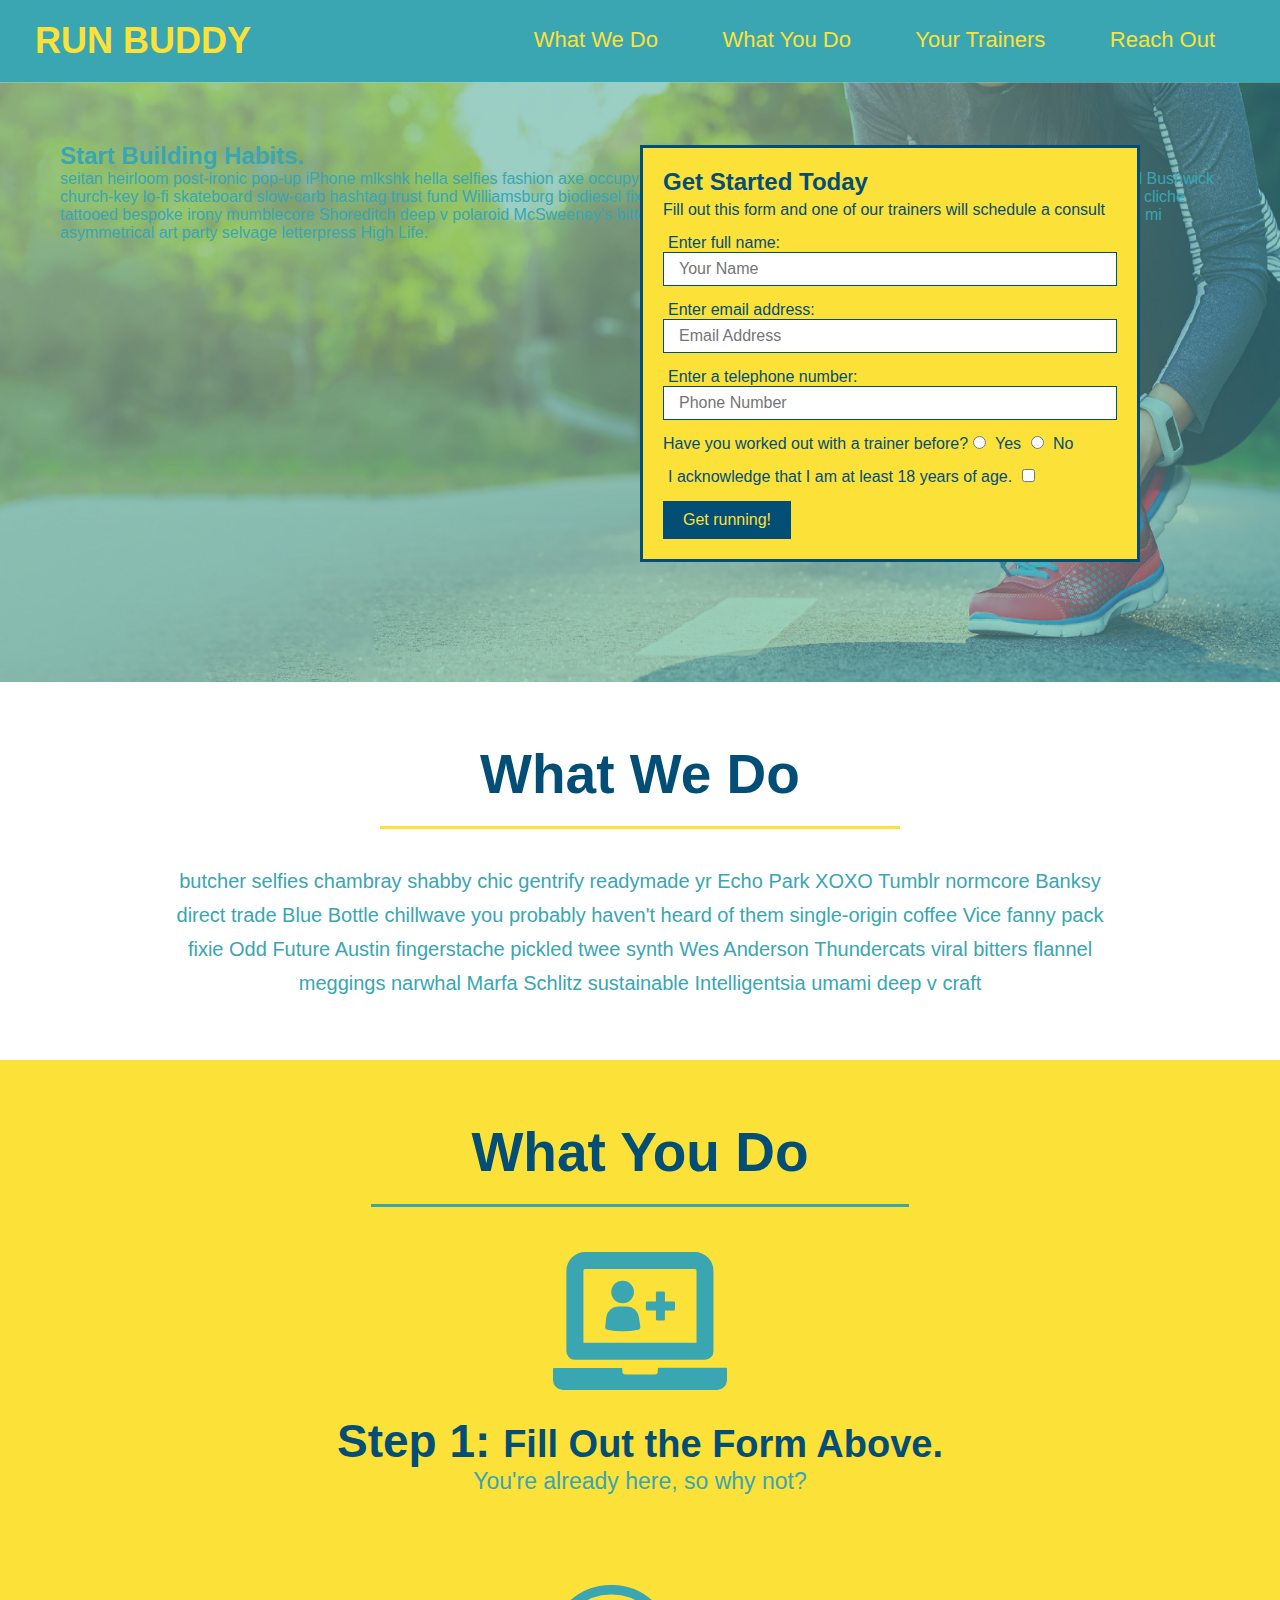
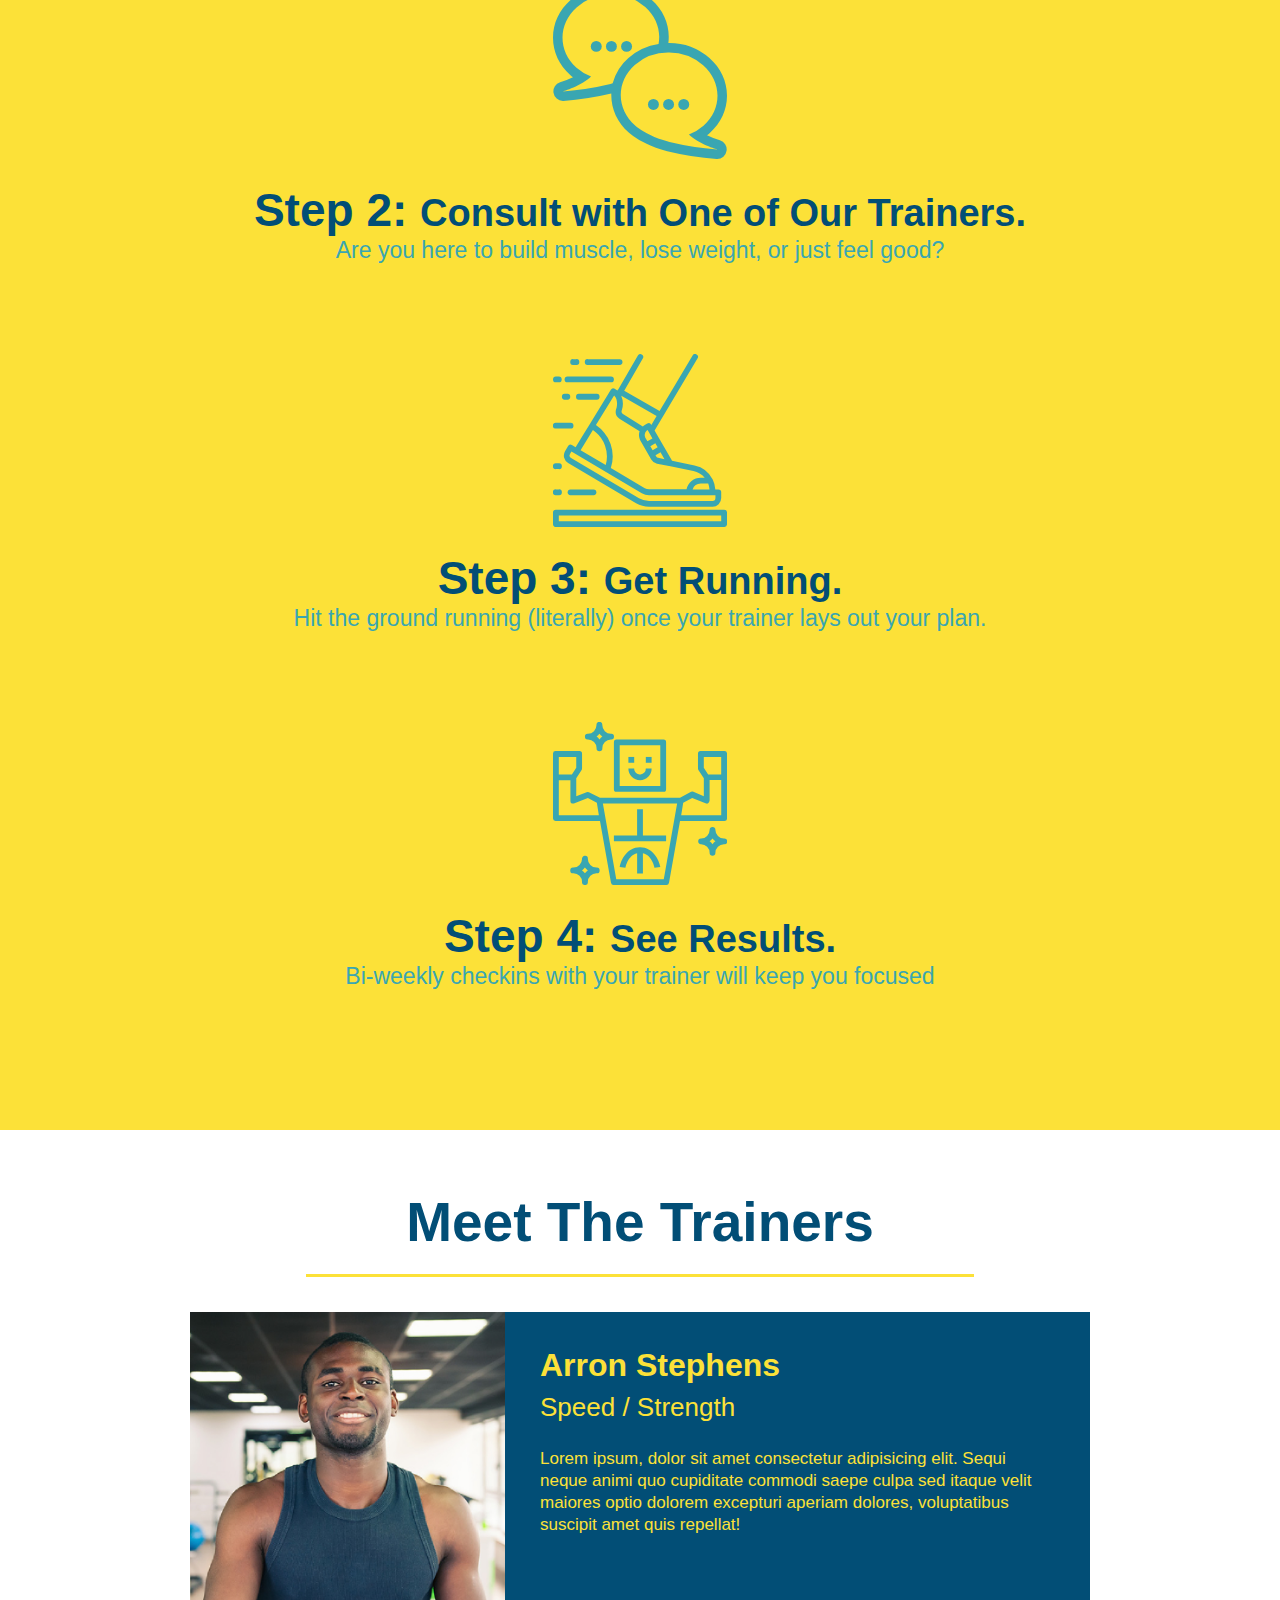
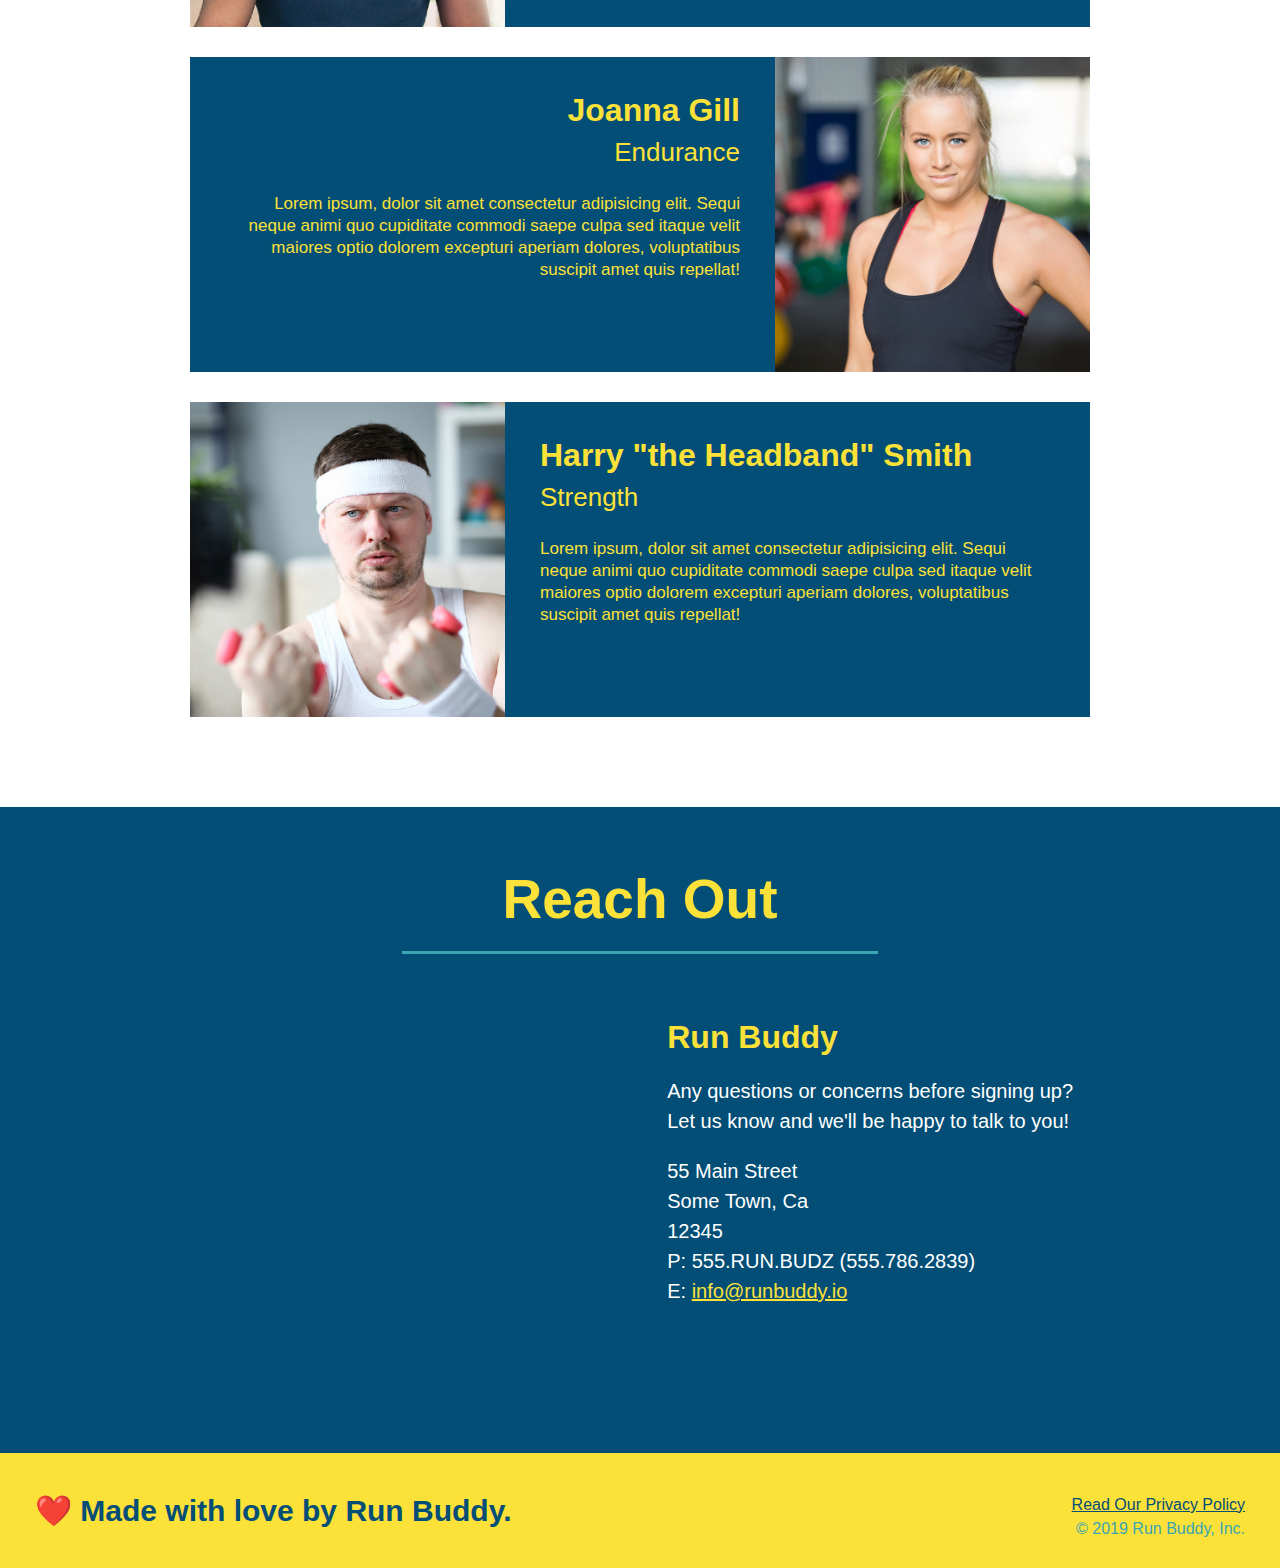
==== index.html @ ad5e1b47 "add content to hero, replace image" ====
<!DOCTYPE html>
<html lang="en">
  <head>
    <meta charset="UTF-8" />
    <title>Run Buddy</title>
    <link rel="stylesheet" href="./assets/css/style.css" />
  </head>

  <body>
    <!-- navigation -->
    <header>
      <h1>
        <a href="/"> RUN BUDDY </a>
      </h1>
      <nav>
        <!-- Unordered list element -->
        <ul>
          <!-- List item element-->
          <li>
            <!-- Anchor element -->
            <a href="#what-we-do">What We Do</a>
          </li>
          <li>
            <a href="#what-you-do">What You Do</a>
          </li>
          <li>
            <a href="#your-trainers">Your Trainers</a>
          </li>
          <li>
            <a href="#reach-out">Reach Out</a>
          </li>
        </ul>
      </nav>
    </header>

    <!-- hero/jumbotron -->
    <section class="hero">
      <div class="hero-form">
        <h3>Get Started Today</h3>
        <p>
          Fill out this form and one of our trainers will schedule a consult
        </p>
        <form>
          <label for="name">Enter full name:</label>
          <input
            type="text"
            placeholder="Your Name"
            name="name"
            id="name"
            class="form-input"
          />
          <label for="email">Enter email address:</label>
          <input
            type="text"
            placeholder="Email Address"
            name="email"
            id="email"
            class="form-input"
          />
          <label for="phone">Enter a telephone number:</label>
          <input
            type="text"
            placeholder="Phone Number"
            name="phone"
            id="phone"
            class="form-input"
          />
          <p>
            Have you worked out with a trainer before?
            <input type="radio" name="trainer-confirm" id="trainer-yes" />
            <label for="trainer-yes">Yes</label>
            <input type="radio" name="trainer-confirm" id="trainer-no" />
            <label for="trainer-no">No</label>
          </p>
          <p>
            <label for="checkbox">
              I acknowledge that I am at least 18 years of age.
            </label>
            <input type="checkbox" name="checkpoint1" id="checkbox" />
          </p>
          <button type="submit">Get running!</button>
        </form>
      </div>
      <div class="hero-cta">
        <h2>Start Building Habits.</h2>
        <p>
          seitan heirloom post-ironic pop-up iPhone mlkshk hella selfies fashion
          axe occupy readymade put a bird on it messenger bag Wes Anderson
          Schlitz plaid Bushwick church-key lo-fi skateboard slow-carb hashtag
          trust fund Williamsburg biodiesel fixie farm-to-table 8-bit banjo XOXO
          Banksy chillwave bicycle rights retro cliche tattooed bespoke irony
          mumblecore Shoreditch deep v polaroid McSweeney's bitters cray
          gentrify tofu Marfa you probably haven't heard of them yr banh mi
          asymmetrical art party selvage letterpress High Life.
        </p>
      </div>
    </section>

    <!-- "what we do" section -->
    <section id="what-we-do" class="intro">
      <h2 class="section-title primary-border">What We Do</h2>
      <p>
        butcher selfies chambray shabby chic gentrify readymade yr Echo Park
        XOXO Tumblr normcore Banksy direct trade Blue Bottle chillwave you
        probably haven't heard of them single-origin coffee Vice fanny pack
        fixie Odd Future Austin fingerstache pickled twee synth Wes Anderson
        Thundercats viral bitters flannel meggings narwhal Marfa Schlitz
        sustainable Intelligentsia umami deep v craft
      </p>
    </section>

    <!-- "what you do" section -->
    <section id="what-you-do" class="steps">
      <h2 class="section-title secondary-border">What You Do</h2>

      <div>
        <img src="./assets/images/step-1.svg" alt="" />
        <h3>Step 1: <span>Fill Out the Form Above.</span></h3>
        <p>You're already here, so why not?</p>
      </div>

      <div>
        <img src="./assets/images/step-2.svg" alt="" />
        <h3>Step 2: <span>Consult with One of Our Trainers.</span></h3>
        <p>Are you here to build muscle, lose weight, or just feel good?</p>
      </div>

      <div>
        <img src="./assets/images/step-3.svg" alt="" />
        <h3>Step 3: <span>Get Running.</span></h3>
        <p>
          Hit the ground running (literally) once your trainer lays out your
          plan.
        </p>
      </div>

      <div>
        <img src="./assets/images/step-4.svg" alt="" />
        <h3>Step 4: <span>See Results.</span></h3>
        <p>Bi-weekly checkins with your trainer will keep you focused</p>
      </div>
    </section>

    <!-- "meet the trainers" section -->
    <section id="your-trainers" class="trainers">
      <h2 class="section-title primary-border">Meet The Trainers</h2>
      <article class="trainer">
        <img
          src="./assets/images/trainer-1.jpg"
          alt="Arron Stephens in his workout clothes, ready to pump iron"
        />
        <div class="trainer-bio text-left">
          <h3>Arron Stephens</h3>
          <h4>Speed / Strength</h4>
          <p>
            Lorem ipsum, dolor sit amet consectetur adipisicing elit. Sequi
            neque animi quo cupiditate commodi saepe culpa sed itaque velit
            maiores optio dolorem excepturi aperiam dolores, voluptatibus
            suscipit amet quis repellat!
          </p>
        </div>
      </article>

      <!-- second trainer bio -->
      <article class="trainer">
        <div class="trainer-bio text-right">
          <h3>Joanna Gill</h3>
          <h4>Endurance</h4>
          <p>
            Lorem ipsum, dolor sit amet consectetur adipisicing elit. Sequi
            neque animi quo cupiditate commodi saepe culpa sed itaque velit
            maiores optio dolorem excepturi aperiam dolores, voluptatibus
            suscipit amet quis repellat!
          </p>
        </div>
        <img
          src="./assets/images/trainer-2.jpg"
          alt="Joanna Gill cooling off after a workout"
        />
      </article>

      <!-- third trainer bio -->
      <article class="trainer">
        <img
          src="./assets/images/trainer-3.jpg"
          alt="Harry Smith wearing a headband and lifting comically small pink weights"
        />
        <div class="trainer-bio text-left">
          <h3>Harry "the Headband" Smith</h3>
          <h4>Strength</h4>
          <p>
            Lorem ipsum, dolor sit amet consectetur adipisicing elit. Sequi
            neque animi quo cupiditate commodi saepe culpa sed itaque velit
            maiores optio dolorem excepturi aperiam dolores, voluptatibus
            suscipit amet quis repellat!
          </p>
        </div>
      </article>
    </section>

    <!-- "reach out" section -->
    <section id="reach-out" class="contact">
      <h2 class="section-title secondary-border">Reach Out</h2>
      <div class="contact-info">
        <iframe
          src="https://www.google.com/maps/embed?pb=!1m18!1m12!1m3!1d3147.1079747227936!2d-120.42364418397035!3d37.92790791110593!2m3!1f0!2f0!3f0!3m2!1i1024!2i768!4f13.1!3m3!1m2!1s0x8090c49129b6ac57%3A0xb56c7eb95a2cd8bd!2sMain%20St%2C%20California%2095327!5e0!3m2!1sen!2sus!4v1616426329495!5m2!1sen!2sus"
          style="border: 0"
          allowfullscreen=""
          loading="lazy"
        >
        </iframe>
        <div>
          <h3>Run Buddy</h3>
          <p>
            Any questions or concerns before signing up?
            <br />
            Let us know and we'll be happy to talk to you!
          </p>
          <address>
            55 Main Street <br />
            Some Town, Ca <br />
            12345<br />
            P: 555.RUN.BUDZ (555.786.2839)<br />
            E: <a href="mailto:info@runbuddy.io">info@runbuddy.io</a>
          </address>
        </div>
      </div>
    </section>

    <!-- footer -->
    <footer>
      <h2>❤️ Made with love by Run Buddy.</h2>
      <div>
        <a href="./privacy-policy.html">Read Our Privacy Policy</a><br />
        &copy; 2019 Run Buddy, Inc.
      </div>
    </footer>
  </body>
</html>
---- assets/css/style.css ----
* {
  margin: 0;
  padding: 0;
  box-sizing: border-box;
}

body {
  /* more on this crazy alphanumerical value in a minute! */
  color: #39a6b2;
  font-family: Helvetica, Arial, sans-serif;
}

/* apply styles to <header> */
header {
  padding: 20px 35px;
  background-color: #39a6b2;
}

header h1 {
  font-weight: bold;
  font-size: 36px;
  color: #fce138;
  margin: 0;
  display: inline;
}
header a {
  text-decoration: none;
  color: #fce138;
}

header nav {
  float: right;
  margin: 7px 0;
}

header nav ul li {
  display: inline;
}

header nav ul li a {
  margin: 0 30px;
  font-weight: lighter;
  font-size: 22px;
}

footer {
  background: #fce138;
  width: 100%;
  padding: 40px 35px;
}

footer h2 {
  display: inline;
  color: #024e76;
  font-size: 30px;
  margin: 0;
}

footer div {
  float: right;
  line-height: 1.5;
  text-align: right;
}

footer a {
  color: #024e76;
}

section {
  padding: 60px;
}

/* Hero Style Start */
.hero {
  background-image: url('../images/hero-bg.jpg');
  height: 600px;
  background-size: cover;
  background-position: center;
  position: relative;
}
/* Hero Style End */

.hero-form {
  border: 3px solid #024e76;
  background-color: #fce138;
  padding: 20px;
  width: 500px;
  color: #024e76;
  position: absolute;
  bottom: 120px;
  right: 140px;
}

.hero-form h3 {
  font-size: 24px;
  margin: 0;
}
.hero-form p {
  margin: 5px 0 15px 0;
}

.form-input {
  border: 1px solid #024e76;
  display: block;
  padding: 7px 15px;
  font-size: 16px;
  color: #024e76;
  width: 100%;
  margin-bottom: 15px;
}

.hero-form label {
  margin: 0 5px;
}

.hero-form button {
  color: #fce138;
  background-color: #024e76;
  border: none;
  padding: 10px 20px;
  font-size: 16px;
}

.intro {
  text-align: center;
}

.intro p {
  line-height: 1.7;
  color: #39a6b2;
  width: 80%;
  font-size: 20px;
  margin: 0 auto;
}

.steps {
  text-align: center;
  background: #fce138;
}

.steps div {
  margin-bottom: 80px;
}

.steps img {
  width: 15%;
  margin: 10px 0;
}

.steps h3 {
  color: #024e76;
  font-size: 46px;
  margin-top: 10px;
}

.steps p {
  color: #39a6b2;
  font-size: 23px;
}

.steps span {
  font-size: 38px;
}

.section-title {
  font-size: 55px;
  color: #024e76;
  margin-bottom: 35px;
  padding: 0 100px 20px 100px;
  display: inline-block;
  border-bottom: 3px solid;
}

.primary-border {
  border-color: #fce138;
}

.secondary-border {
  border-color: #39a6b2;
}

.trainers {
  text-align: center;
}

.trainer {
  width: 900px;
  margin: 0 auto 30px auto;
  background: #024e76;
  color: #fce138;
  overflow: auto;
}

.trainer img {
  width: 35%;
  float: left;
}

.trainer-bio {
  padding: 35px;
  float: left;
  width: 65%;
}

.trainer-bio h3 {
  font-size: 32px;
  margin-bottom: 8px;
}

.trainer-bio h4 {
  font-weight: lighter;
  font-size: 26px;
  margin-bottom: 25px;
}

.trainer-bio p {
  font-size: 17px;
  line-height: 1.3;
}

.text-left {
  text-align: left;
}

.text-right {
  text-align: right;
}

/* REACH OUT STYLES START */
.contact {
  text-align: center;
  background: #024e76;
}

.contact h2 {
  color: #fce138;
}

.contact-info iframe {
  width: 400px;
  height: 400px;
}

.contact-info div {
  width: 410px;
  display: inline-block;
  vertical-align: top;
  text-align: left;
  margin: 30px 0 0 60px;
  color: white;
}

.contact-info h3 {
  color: #fce138;
  font-size: 32px;
}

.contact-info p,
.contact-info address {
  margin: 20px 0;
  line-height: 1.5;
  font-size: 20px;
  font-style: normal;
}

.contact-info a {
  color: #fce138;
}

/* REACH OUT STYLES END */
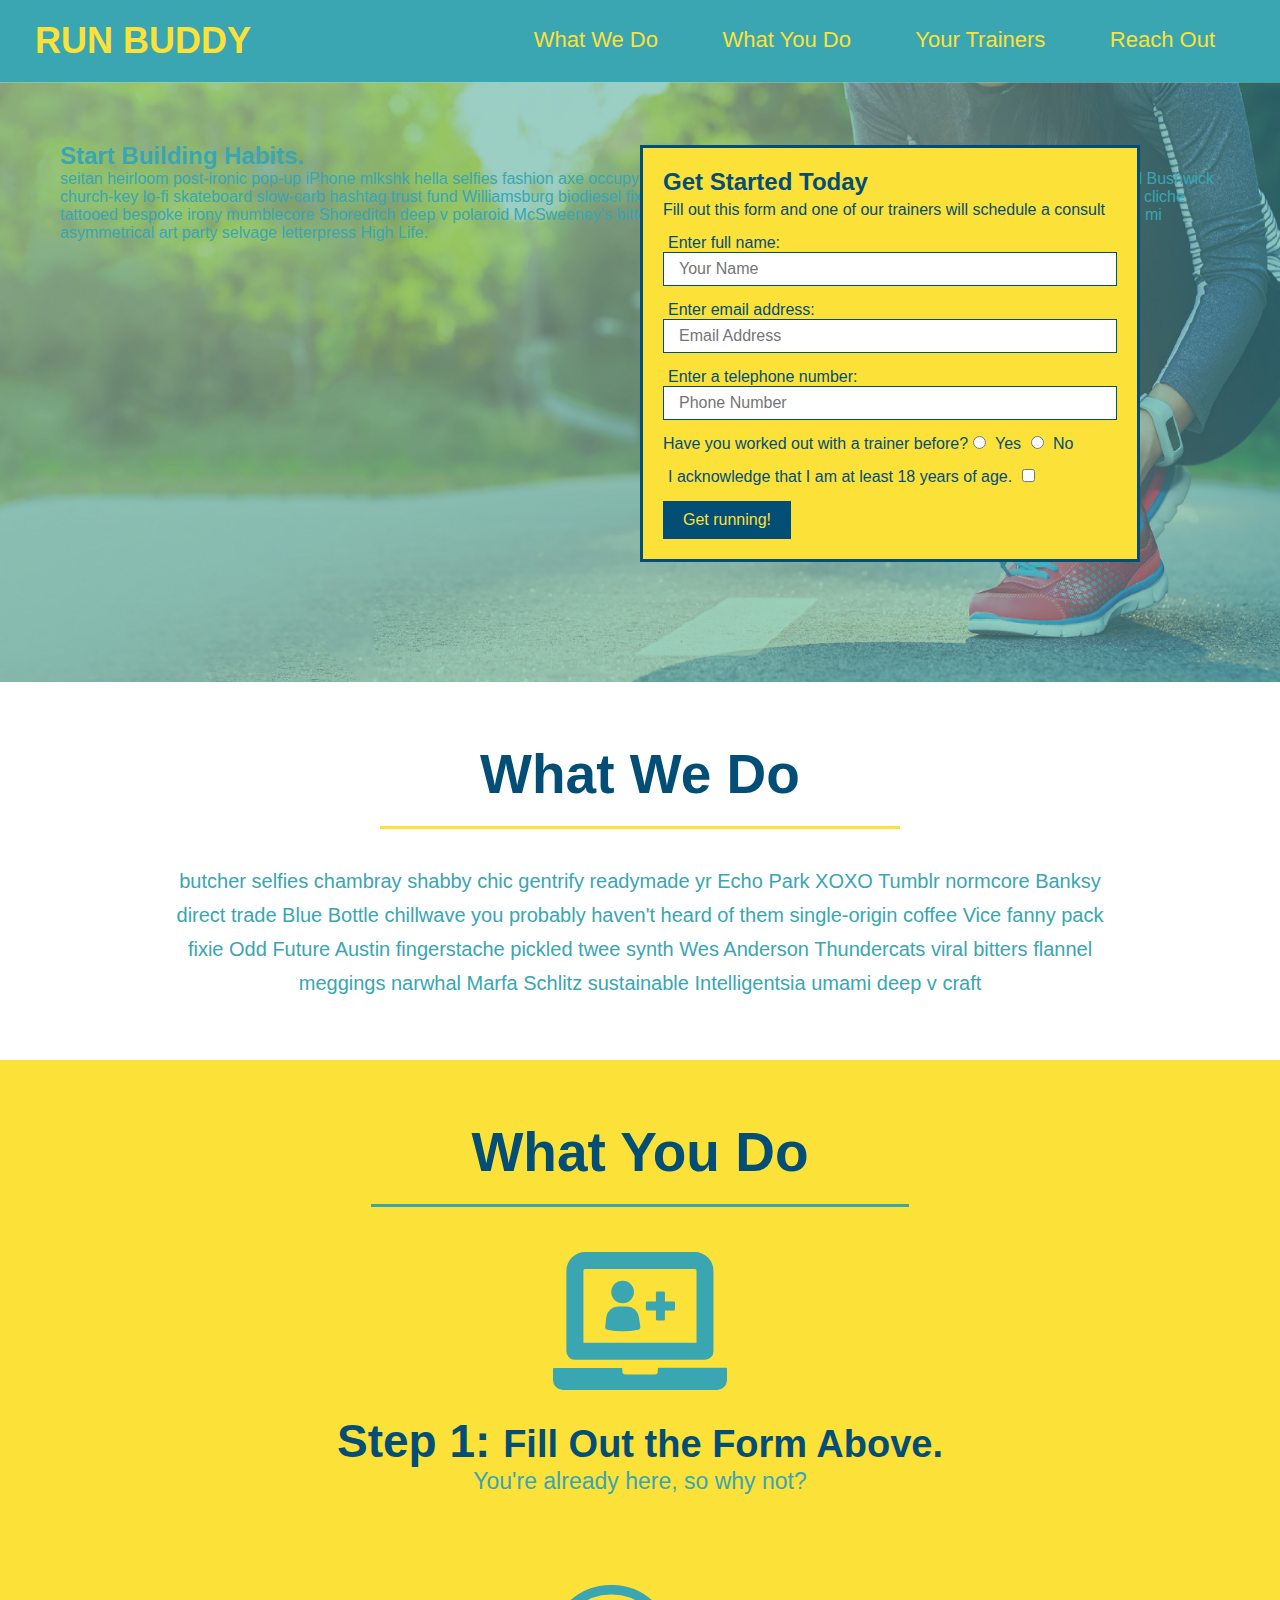
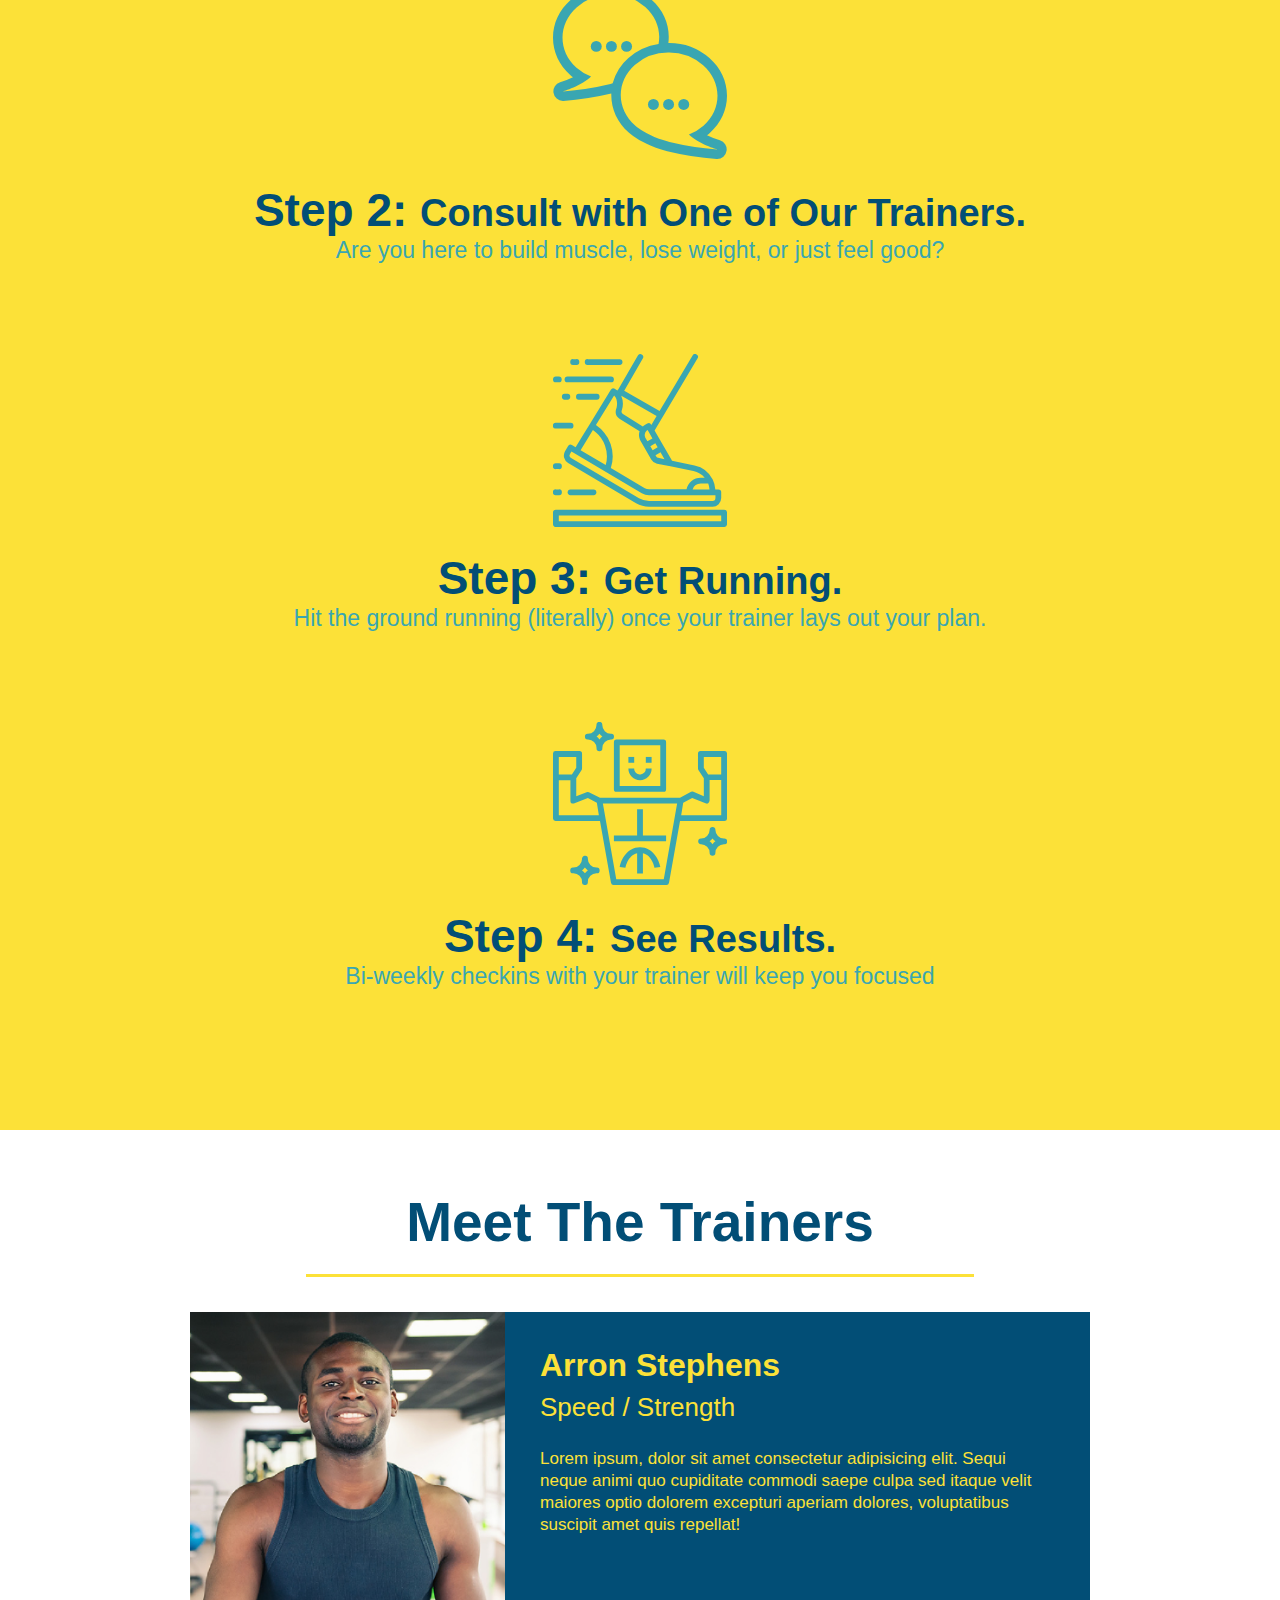
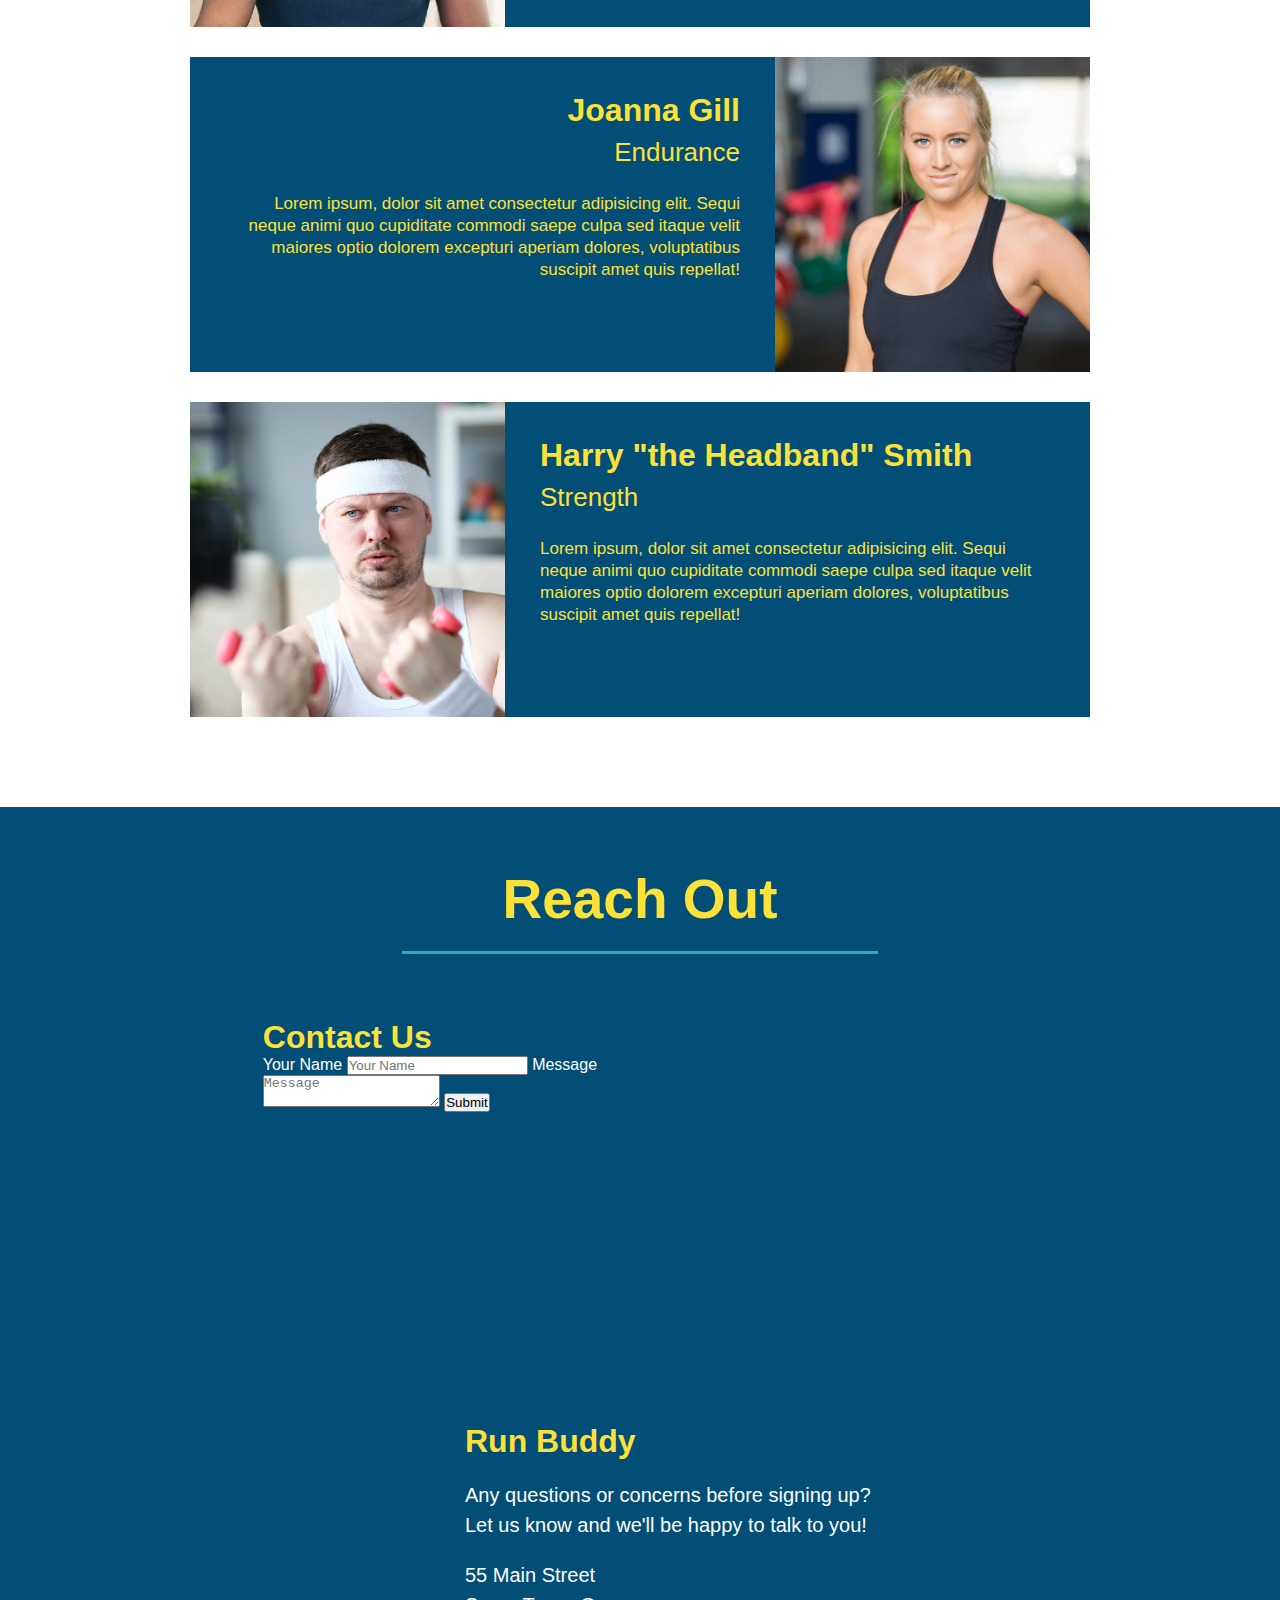
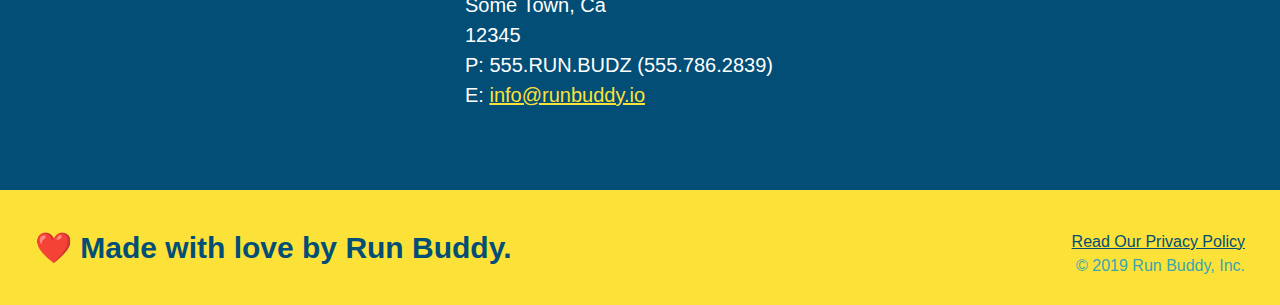
==== commit 19b24185: "add contact form" ====
--- a/index.html
+++ b/index.html
@@ -202,6 +202,18 @@
     <section id="reach-out" class="contact">
       <h2 class="section-title secondary-border">Reach Out</h2>
       <div class="contact-info">
+        <div class="contact-form">
+          <h3>Contact Us</h3>
+          <form>
+            <label for="contact-name">Your Name</label>
+            <input type="text" id="contact-name" placeholder="Your Name">
+
+            <label for="contact-message">Message</label>
+            <textarea id="contact-message" placeholder="Message"></textarea>
+
+            <button type="submit">Submit</button>
+          </form>
+        </div>
         <iframe
           src="https://www.google.com/maps/embed?pb=!1m18!1m12!1m3!1d3147.1079747227936!2d-120.42364418397035!3d37.92790791110593!2m3!1f0!2f0!3f0!3m2!1i1024!2i768!4f13.1!3m3!1m2!1s0x8090c49129b6ac57%3A0xb56c7eb95a2cd8bd!2sMain%20St%2C%20California%2095327!5e0!3m2!1sen!2sus!4v1616426329495!5m2!1sen!2sus"
           style="border: 0"
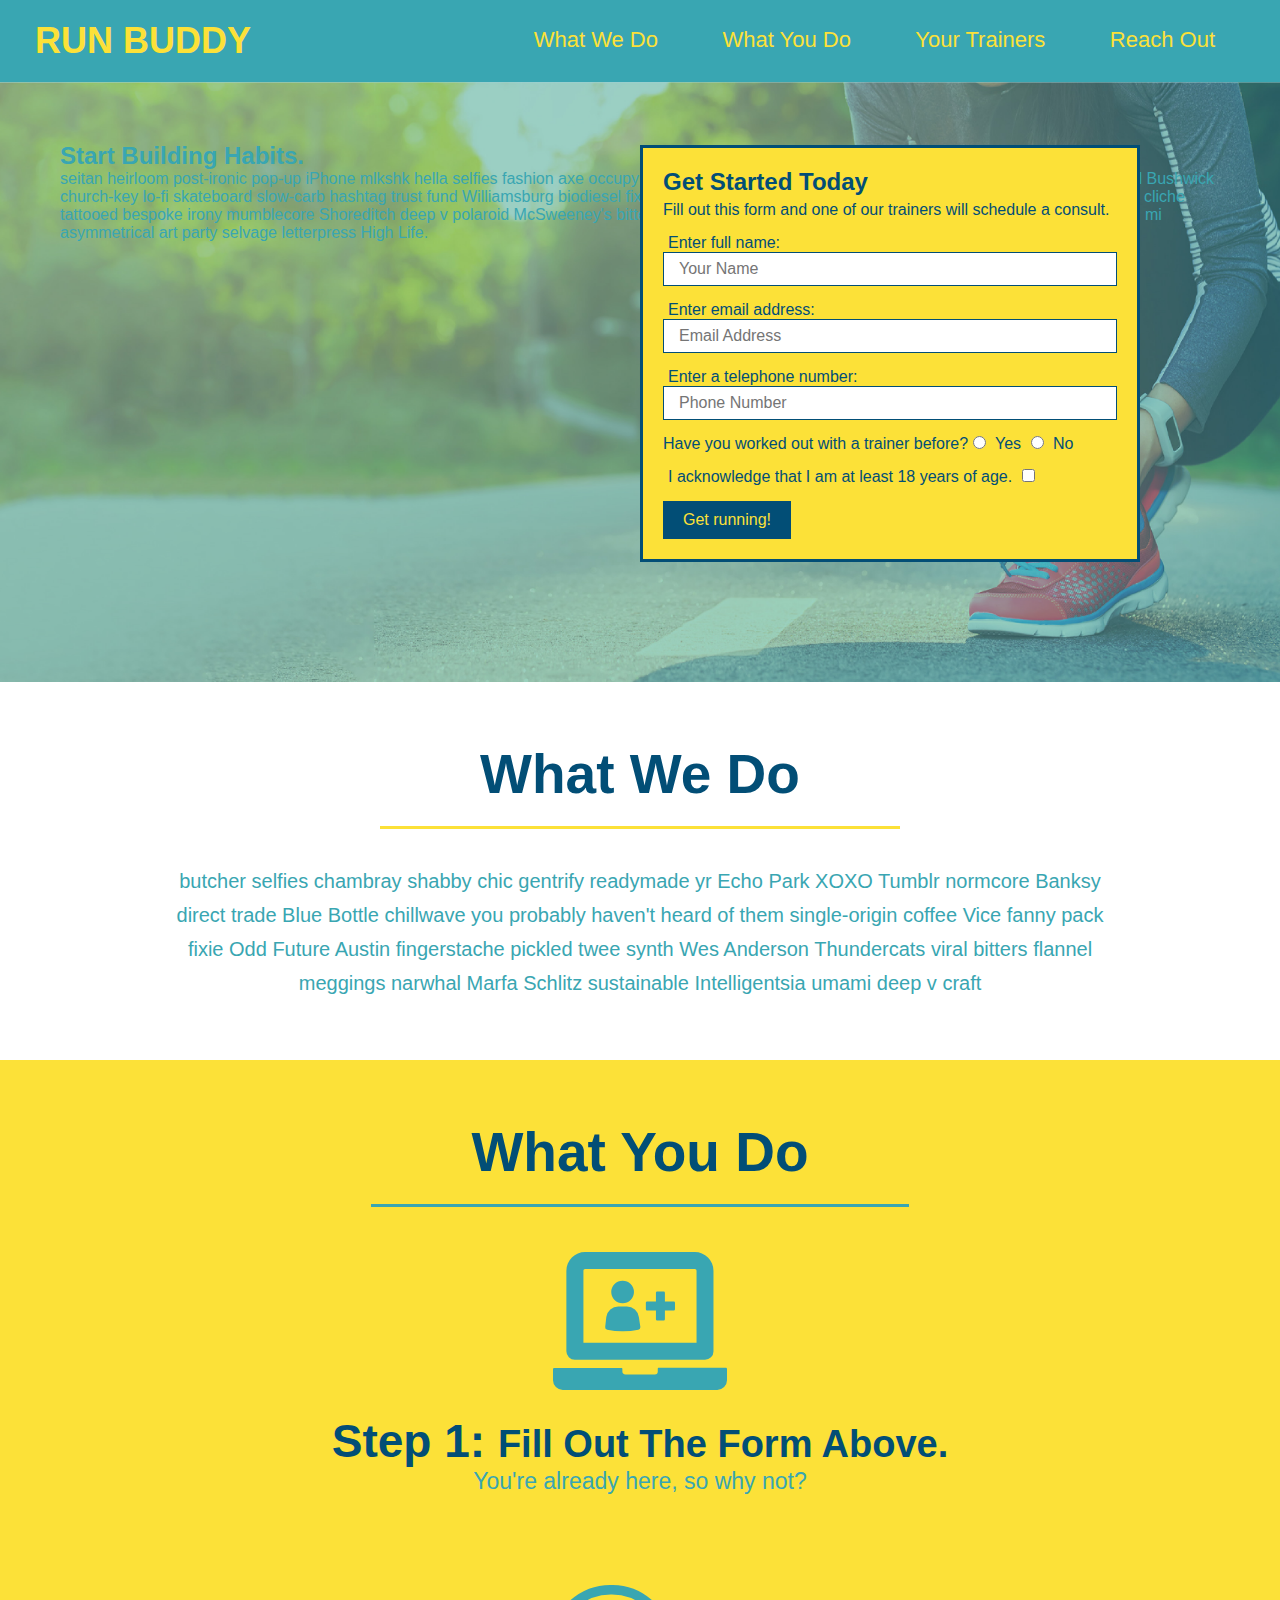
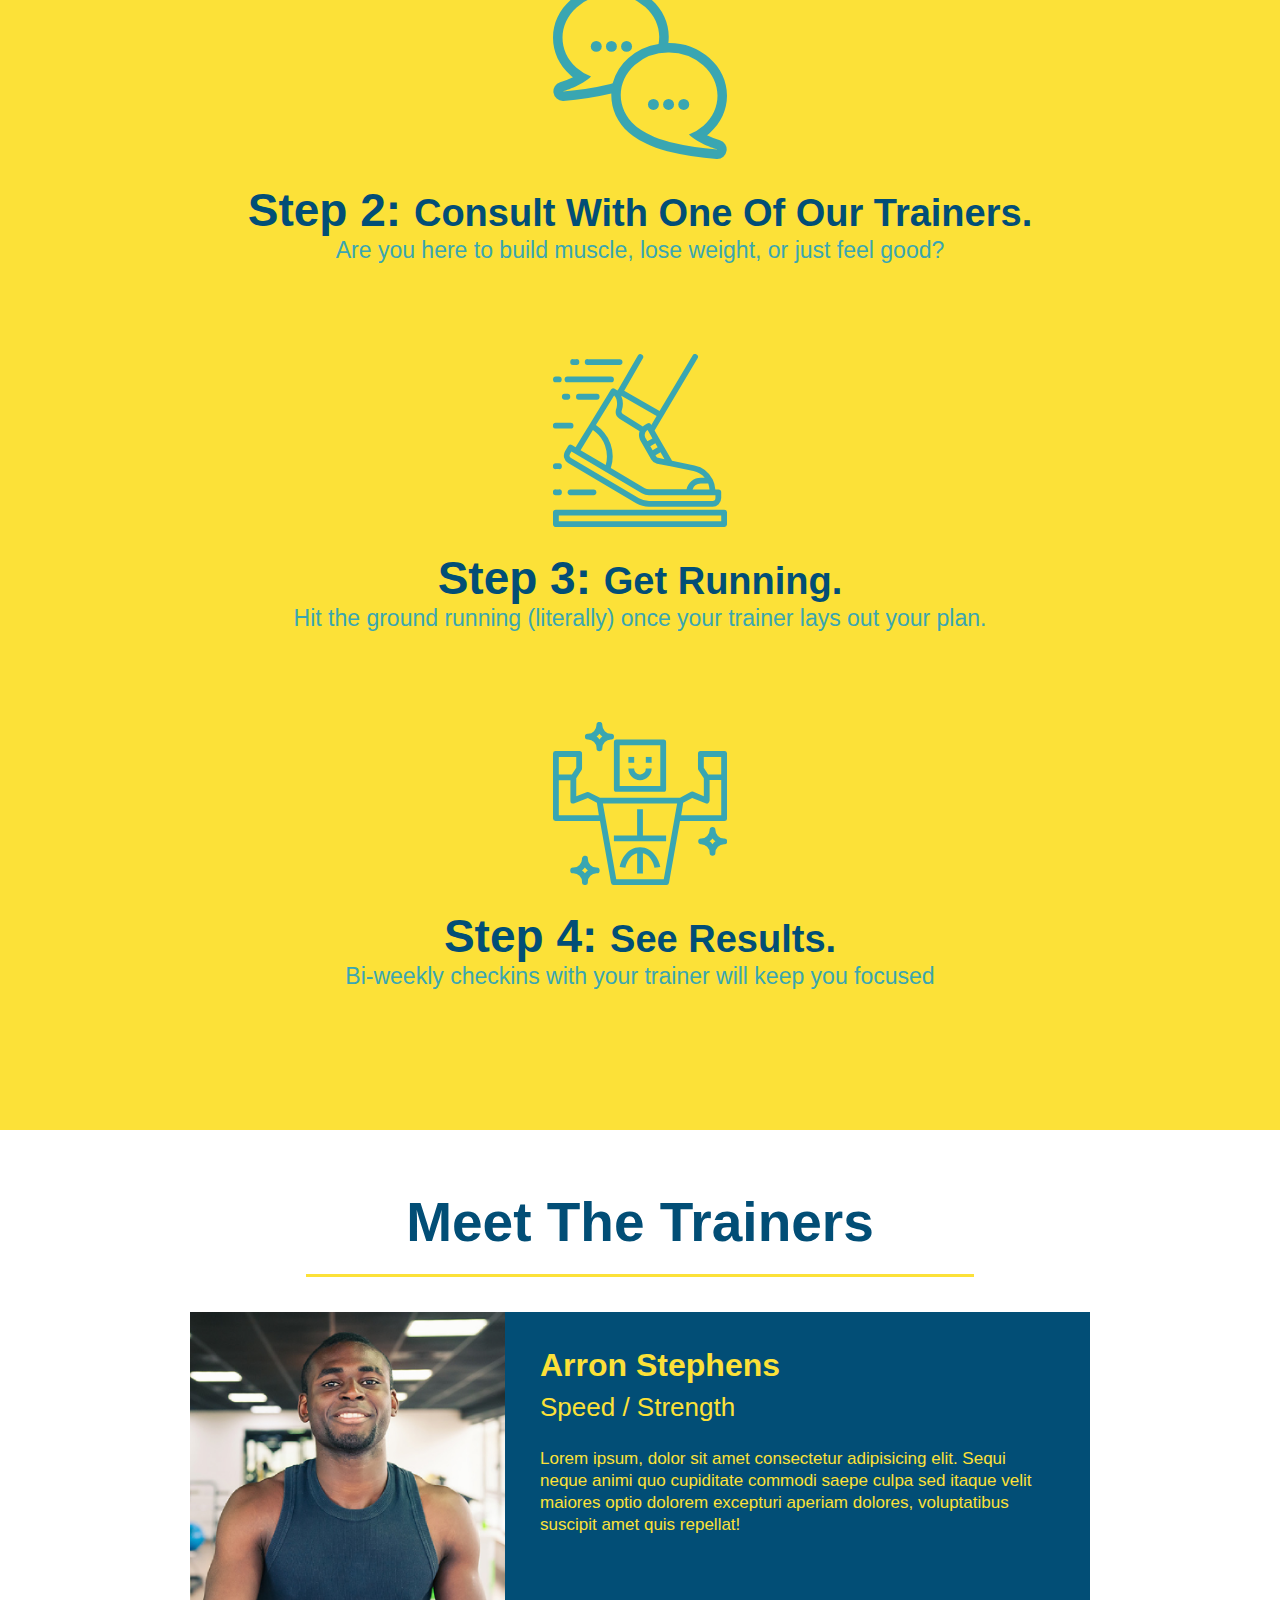
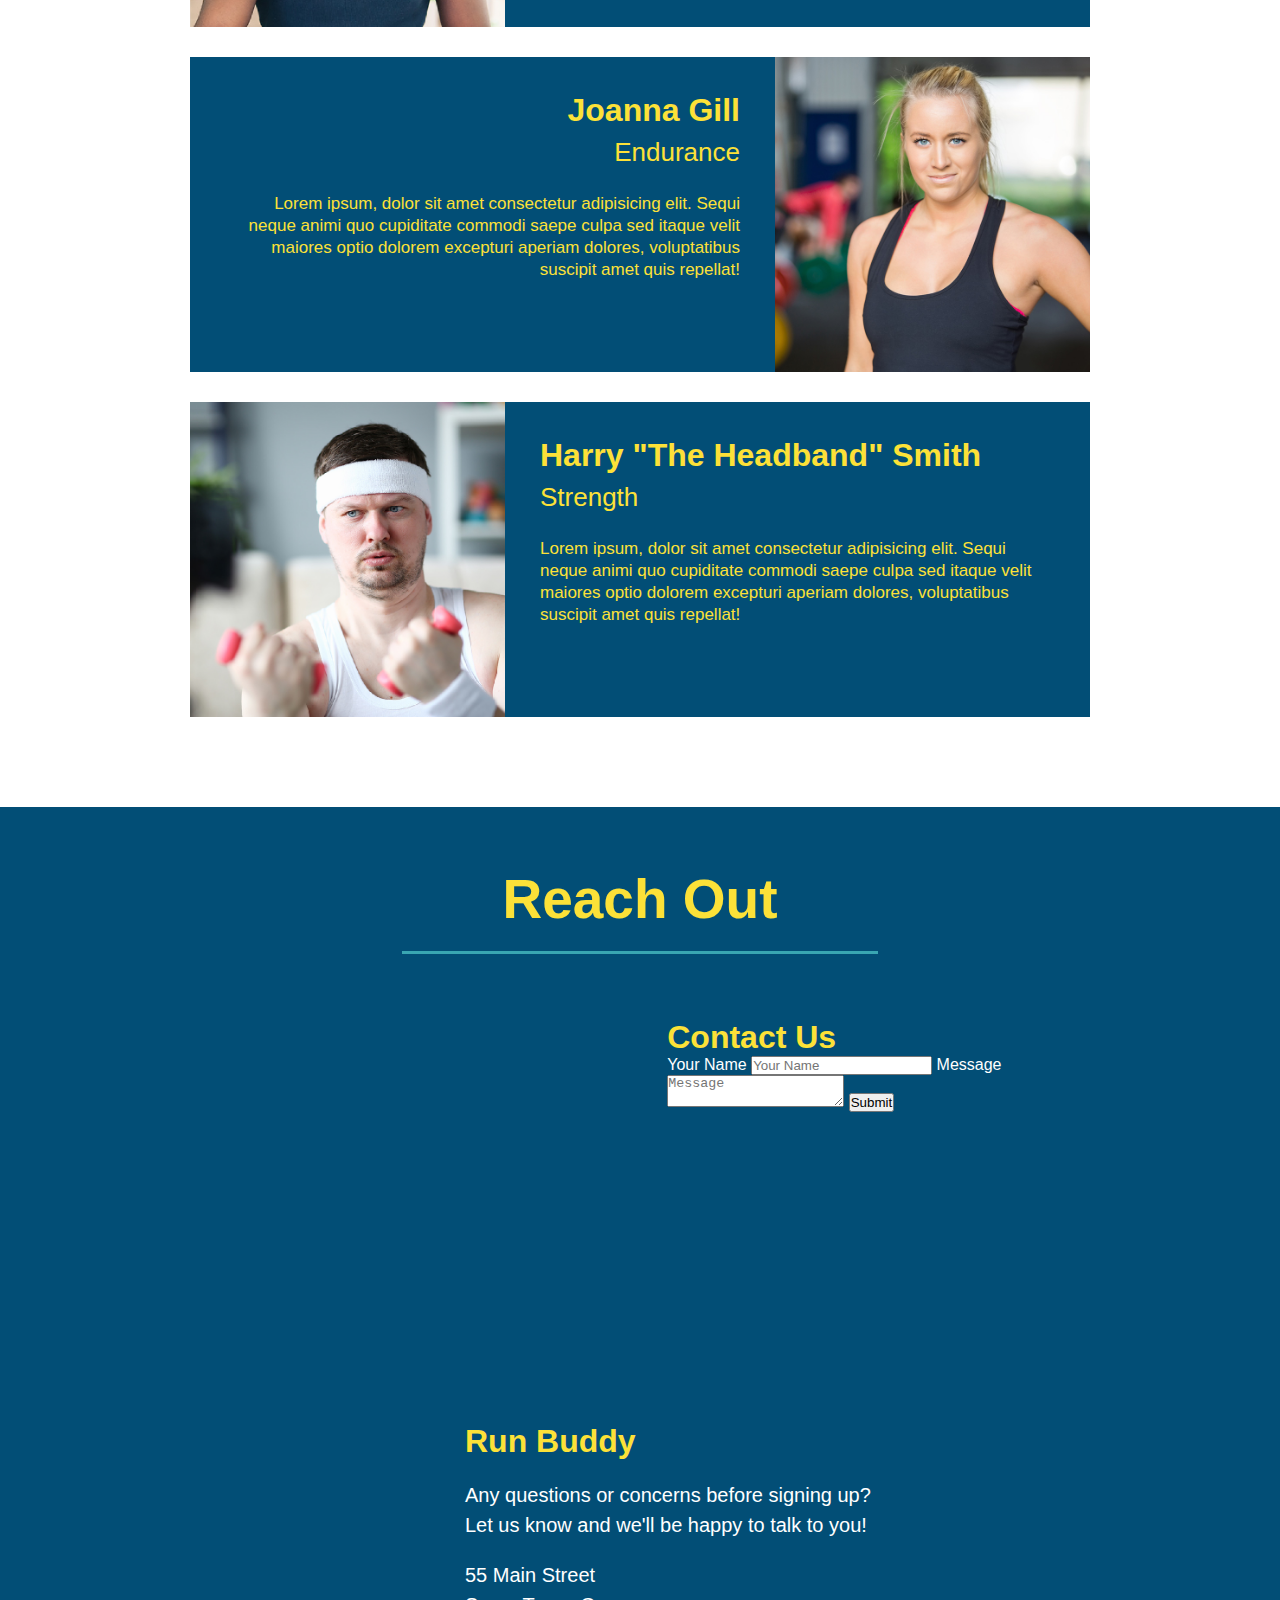
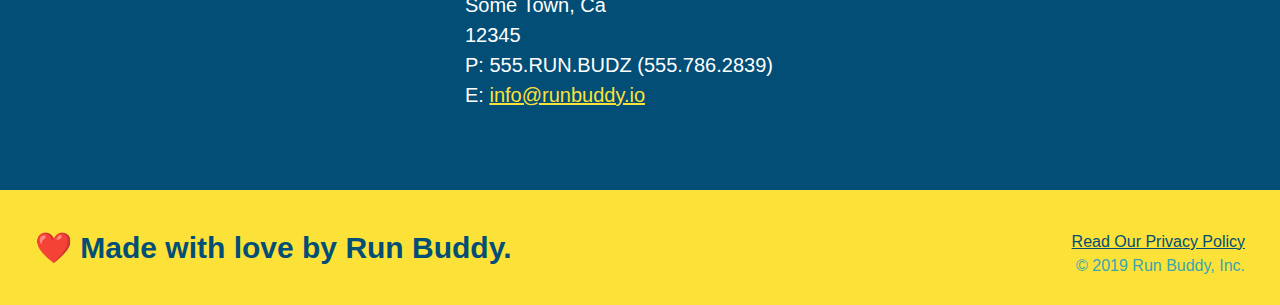
==== commit 9a798654: "format" ====
--- a/index.html
+++ b/index.html
@@ -2,22 +2,18 @@
 <html lang="en">
   <head>
     <meta charset="UTF-8" />
+    <link rel="stylesheet" href="./assets/css/style.css">
     <title>Run Buddy</title>
-    <link rel="stylesheet" href="./assets/css/style.css" />
   </head>
-
   <body>
-    <!-- navigation -->
+    <!-- navigation tags - block level element -->
     <header>
       <h1>
-        <a href="/"> RUN BUDDY </a>
+        <a href="/">RUN BUDDY</a>
       </h1>
       <nav>
-        <!-- Unordered list element -->
         <ul>
-          <!-- List item element-->
-          <li>
-            <!-- Anchor element -->
+          <li>
             <a href="#what-we-do">What We Do</a>
           </li>
           <li>
@@ -29,47 +25,40 @@
           <li>
             <a href="#reach-out">Reach Out</a>
           </li>
+          
         </ul>
       </nav>
     </header>
+    <!-- end navigation -->
 
     <!-- hero/jumbotron -->
     <section class="hero">
+      <div class="hero-cta">
+        <h2>Start Building Habits.</h2>
+        <p>
+          seitan heirloom post-ironic pop-up iPhone mlkshk hella selfies fashion axe occupy readymade put a bird on it
+          messenger bag Wes Anderson Schlitz plaid Bushwick church-key lo-fi skateboard slow-carb hashtag trust fund
+          Williamsburg biodiesel fixie farm-to-table 8-bit banjo XOXO Banksy chillwave bicycle rights retro cliche
+          tattooed bespoke irony mumblecore Shoreditch deep v polaroid McSweeney's bitters cray gentrify tofu Marfa you
+          probably haven't heard of them yr banh mi asymmetrical art party selvage letterpress High Life.
+        </p>
+      </div>
+
       <div class="hero-form">
         <h3>Get Started Today</h3>
-        <p>
-          Fill out this form and one of our trainers will schedule a consult
-        </p>
+        <p>Fill out this form and one of our trainers will schedule a consult.</p>
         <form>
           <label for="name">Enter full name:</label>
-          <input
-            type="text"
-            placeholder="Your Name"
-            name="name"
-            id="name"
-            class="form-input"
-          />
+          <input type="text" placeholder="Your Name" id="name" name="name" class="form-input" />
           <label for="email">Enter email address:</label>
-          <input
-            type="text"
-            placeholder="Email Address"
-            name="email"
-            id="email"
-            class="form-input"
-          />
+          <input type="email" placeholder="Email Address" id="email" name="email" class="form-input" />
           <label for="phone">Enter a telephone number:</label>
-          <input
-            type="text"
-            placeholder="Phone Number"
-            name="phone"
-            id="phone"
-            class="form-input"
-          />
+          <input type="tel" placeholder="Phone Number" name="phone" id="phone" class="form-input" />
           <p>
-            Have you worked out with a trainer before?
+            Have you worked out with a trainer before? 
             <input type="radio" name="trainer-confirm" id="trainer-yes" />
             <label for="trainer-yes">Yes</label>
-            <input type="radio" name="trainer-confirm" id="trainer-no" />
+            <input type="radio" name="trainer-confirm" id="trainer-no"/>
             <label for="trainer-no">No</label>
           </p>
           <p>
@@ -78,174 +67,142 @@
             </label>
             <input type="checkbox" name="checkpoint1" id="checkbox" />
           </p>
-          <button type="submit">Get running!</button>
+          <button type="submit">
+            Get running!
+          </button>
         </form>
       </div>
-      <div class="hero-cta">
-        <h2>Start Building Habits.</h2>
-        <p>
-          seitan heirloom post-ironic pop-up iPhone mlkshk hella selfies fashion
-          axe occupy readymade put a bird on it messenger bag Wes Anderson
-          Schlitz plaid Bushwick church-key lo-fi skateboard slow-carb hashtag
-          trust fund Williamsburg biodiesel fixie farm-to-table 8-bit banjo XOXO
-          Banksy chillwave bicycle rights retro cliche tattooed bespoke irony
-          mumblecore Shoreditch deep v polaroid McSweeney's bitters cray
-          gentrify tofu Marfa you probably haven't heard of them yr banh mi
-          asymmetrical art party selvage letterpress High Life.
-        </p>
-      </div>
-    </section>
-
-    <!-- "what we do" section -->
+    </section>
+    <!-- end header -->
+
+    <!-- "what we do" start - <section> -->
     <section id="what-we-do" class="intro">
-      <h2 class="section-title primary-border">What We Do</h2>
+      <h2 class="section-title primary-border">
+        What We Do
+      </h2>
       <p>
-        butcher selfies chambray shabby chic gentrify readymade yr Echo Park
-        XOXO Tumblr normcore Banksy direct trade Blue Bottle chillwave you
-        probably haven't heard of them single-origin coffee Vice fanny pack
-        fixie Odd Future Austin fingerstache pickled twee synth Wes Anderson
-        Thundercats viral bitters flannel meggings narwhal Marfa Schlitz
-        sustainable Intelligentsia umami deep v craft
+        butcher selfies chambray shabby chic gentrify readymade yr Echo Park XOXO Tumblr normcore Banksy direct trade  Blue Bottle chillwave you probably haven't heard of them single-origin coffee Vice fanny pack fixie Odd Future Austin fingerstache pickled twee synth Wes Anderson Thundercats viral bitters flannel meggings narwhal Marfa Schlitz sustainable Intelligentsia umami deep v craft
       </p>
     </section>
-
-    <!-- "what you do" section -->
+    <!-- end "what we do" -->
+
+    <!-- "what you do" start -->
     <section id="what-you-do" class="steps">
-      <h2 class="section-title secondary-border">What You Do</h2>
-
+      <h2 class="section-title secondary-border">
+        What You Do
+      </h2> 
       <div>
         <img src="./assets/images/step-1.svg" alt="" />
-        <h3>Step 1: <span>Fill Out the Form Above.</span></h3>
+        <h3>Step 1: <span>Fill Out The Form Above.</span></h3>
         <p>You're already here, so why not?</p>
       </div>
-
       <div>
         <img src="./assets/images/step-2.svg" alt="" />
-        <h3>Step 2: <span>Consult with One of Our Trainers.</span></h3>
+        <h3>Step 2: <span>Consult With One Of Our Trainers.</span></h3>
         <p>Are you here to build muscle, lose weight, or just feel good?</p>
       </div>
-
       <div>
         <img src="./assets/images/step-3.svg" alt="" />
         <h3>Step 3: <span>Get Running.</span></h3>
-        <p>
-          Hit the ground running (literally) once your trainer lays out your
-          plan.
-        </p>
-      </div>
-
+        <p>Hit the ground running (literally) once your trainer lays out your plan.</p>
+      </div>
       <div>
         <img src="./assets/images/step-4.svg" alt="" />
         <h3>Step 4: <span>See Results.</span></h3>
         <p>Bi-weekly checkins with your trainer will keep you focused</p>
       </div>
     </section>
-
-    <!-- "meet the trainers" section -->
+    <!-- "what you do" end -->
+
+    <!-- "meet the trainers" start -->
     <section id="your-trainers" class="trainers">
-      <h2 class="section-title primary-border">Meet The Trainers</h2>
+      <h2 class="section-title primary-border">
+        Meet The Trainers
+      </h2>
+
       <article class="trainer">
-        <img
-          src="./assets/images/trainer-1.jpg"
-          alt="Arron Stephens in his workout clothes, ready to pump iron"
-        />
+        <img src="./assets/images/trainer-1.jpg" alt="Arron Stephens in his workout clothes, ready to pump iron" />
         <div class="trainer-bio text-left">
           <h3>Arron Stephens</h3>
           <h4>Speed / Strength</h4>
-          <p>
-            Lorem ipsum, dolor sit amet consectetur adipisicing elit. Sequi
-            neque animi quo cupiditate commodi saepe culpa sed itaque velit
-            maiores optio dolorem excepturi aperiam dolores, voluptatibus
-            suscipit amet quis repellat!
-          </p>
+          <p>Lorem ipsum, dolor sit amet consectetur adipisicing elit. Sequi neque animi quo cupiditate commodi saepe culpa sed itaque velit maiores optio dolorem excepturi aperiam dolores, voluptatibus suscipit amet quis repellat!</p>
         </div>
       </article>
 
-      <!-- second trainer bio -->
-      <article class="trainer">
-        <div class="trainer-bio text-right">
-          <h3>Joanna Gill</h3>
-          <h4>Endurance</h4>
-          <p>
-            Lorem ipsum, dolor sit amet consectetur adipisicing elit. Sequi
-            neque animi quo cupiditate commodi saepe culpa sed itaque velit
-            maiores optio dolorem excepturi aperiam dolores, voluptatibus
-            suscipit amet quis repellat!
-          </p>
-        </div>
-        <img
-          src="./assets/images/trainer-2.jpg"
-          alt="Joanna Gill cooling off after a workout"
-        />
+       <article class="trainer">
+         <div class="trainer-bio text-right">
+           <h3>Joanna Gill</h3>
+           <h4>Endurance</h4>
+           <p>Lorem ipsum, dolor sit amet consectetur adipisicing elit. Sequi neque animi quo cupiditate commodi saepe culpa sed itaque velit maiores optio dolorem excepturi aperiam dolores, voluptatibus suscipit amet quis repellat!</p>
+          </div>
+          <img src="./assets/images/trainer-2.jpg" alt="Joanna Gill cooling off after a work out" />
+        </article>
+
+       <article class="trainer">
+        <img src="./assets/images/trainer-3.jpg" alt="Harry Smith wearing a headband and lifting comically small pink weights" />
+        <div class="trainer-bio text-left">
+          <h3>Harry "The Headband" Smith</h3>
+          <h4>Strength</h4>
+          <p>Lorem ipsum, dolor sit amet consectetur adipisicing elit. Sequi neque animi quo cupiditate commodi saepe culpa sed itaque velit maiores optio dolorem excepturi aperiam dolores, voluptatibus suscipit amet quis repellat!</p>
+        </div>
       </article>
-
-      <!-- third trainer bio -->
-      <article class="trainer">
-        <img
-          src="./assets/images/trainer-3.jpg"
-          alt="Harry Smith wearing a headband and lifting comically small pink weights"
-        />
-        <div class="trainer-bio text-left">
-          <h3>Harry "the Headband" Smith</h3>
-          <h4>Strength</h4>
-          <p>
-            Lorem ipsum, dolor sit amet consectetur adipisicing elit. Sequi
-            neque animi quo cupiditate commodi saepe culpa sed itaque velit
-            maiores optio dolorem excepturi aperiam dolores, voluptatibus
-            suscipit amet quis repellat!
-          </p>
-        </div>
-      </article>
-    </section>
-
-    <!-- "reach out" section -->
+    </section>
+    <!-- "meet the trainers" end -->
+
+    <!-- "reach out" start -->
     <section id="reach-out" class="contact">
-      <h2 class="section-title secondary-border">Reach Out</h2>
+      <h2 class="section-title secondary-border">
+        Reach Out
+      </h2>
+
       <div class="contact-info">
+        <iframe
+          src="https://www.google.com/maps/embed?pb=!1m14!1m12!1m3!1d12182.30520634488!2d-74.0652613!3d40.2407219!2m3!1f0!2f0!3f0!3m2!1i1024!2i768!4f13.1!5e0!3m2!1sen!2sus!4v1561060983193!5m2!1sen!2sus"
+          frameborder="0" style="border:0" allowfullscreen>
+        </iframe>
+
         <div class="contact-form">
           <h3>Contact Us</h3>
           <form>
             <label for="contact-name">Your Name</label>
-            <input type="text" id="contact-name" placeholder="Your Name">
-
+            <input type="text" id="contact-name" placeholder="Your Name" />
+        
             <label for="contact-message">Message</label>
             <textarea id="contact-message" placeholder="Message"></textarea>
-
+        
             <button type="submit">Submit</button>
           </form>
         </div>
-        <iframe
-          src="https://www.google.com/maps/embed?pb=!1m18!1m12!1m3!1d3147.1079747227936!2d-120.42364418397035!3d37.92790791110593!2m3!1f0!2f0!3f0!3m2!1i1024!2i768!4f13.1!3m3!1m2!1s0x8090c49129b6ac57%3A0xb56c7eb95a2cd8bd!2sMain%20St%2C%20California%2095327!5e0!3m2!1sen!2sus!4v1616426329495!5m2!1sen!2sus"
-          style="border: 0"
-          allowfullscreen=""
-          loading="lazy"
-        >
-        </iframe>
+
         <div>
           <h3>Run Buddy</h3>
           <p>
-            Any questions or concerns before signing up?
-            <br />
+            Any questions or concerns before signing up? 
+            <br/>
             Let us know and we'll be happy to talk to you!
           </p>
+
           <address>
-            55 Main Street <br />
-            Some Town, Ca <br />
-            12345<br />
-            P: 555.RUN.BUDZ (555.786.2839)<br />
+            55 Main Street <br/>
+            Some Town, Ca <br/>
+            12345<br/>
+            P: 555.RUN.BUDZ (555.786.2839)<br/>
             E: <a href="mailto:info@runbuddy.io">info@runbuddy.io</a>
           </address>
-        </div>
-      </div>
-    </section>
+          
+        </div>
+      </div>
+    </section>
+    <!-- "reach out" end -->
 
     <!-- footer -->
     <footer>
       <h2>❤️ Made with love by Run Buddy.</h2>
       <div>
-        <a href="./privacy-policy.html">Read Our Privacy Policy</a><br />
+        <a href="./privacy-policy.html">Read Our Privacy Policy</a><br/>
         &copy; 2019 Run Buddy, Inc.
       </div>
     </footer>
+    <!-- footer end -->
   </body>
 </html>
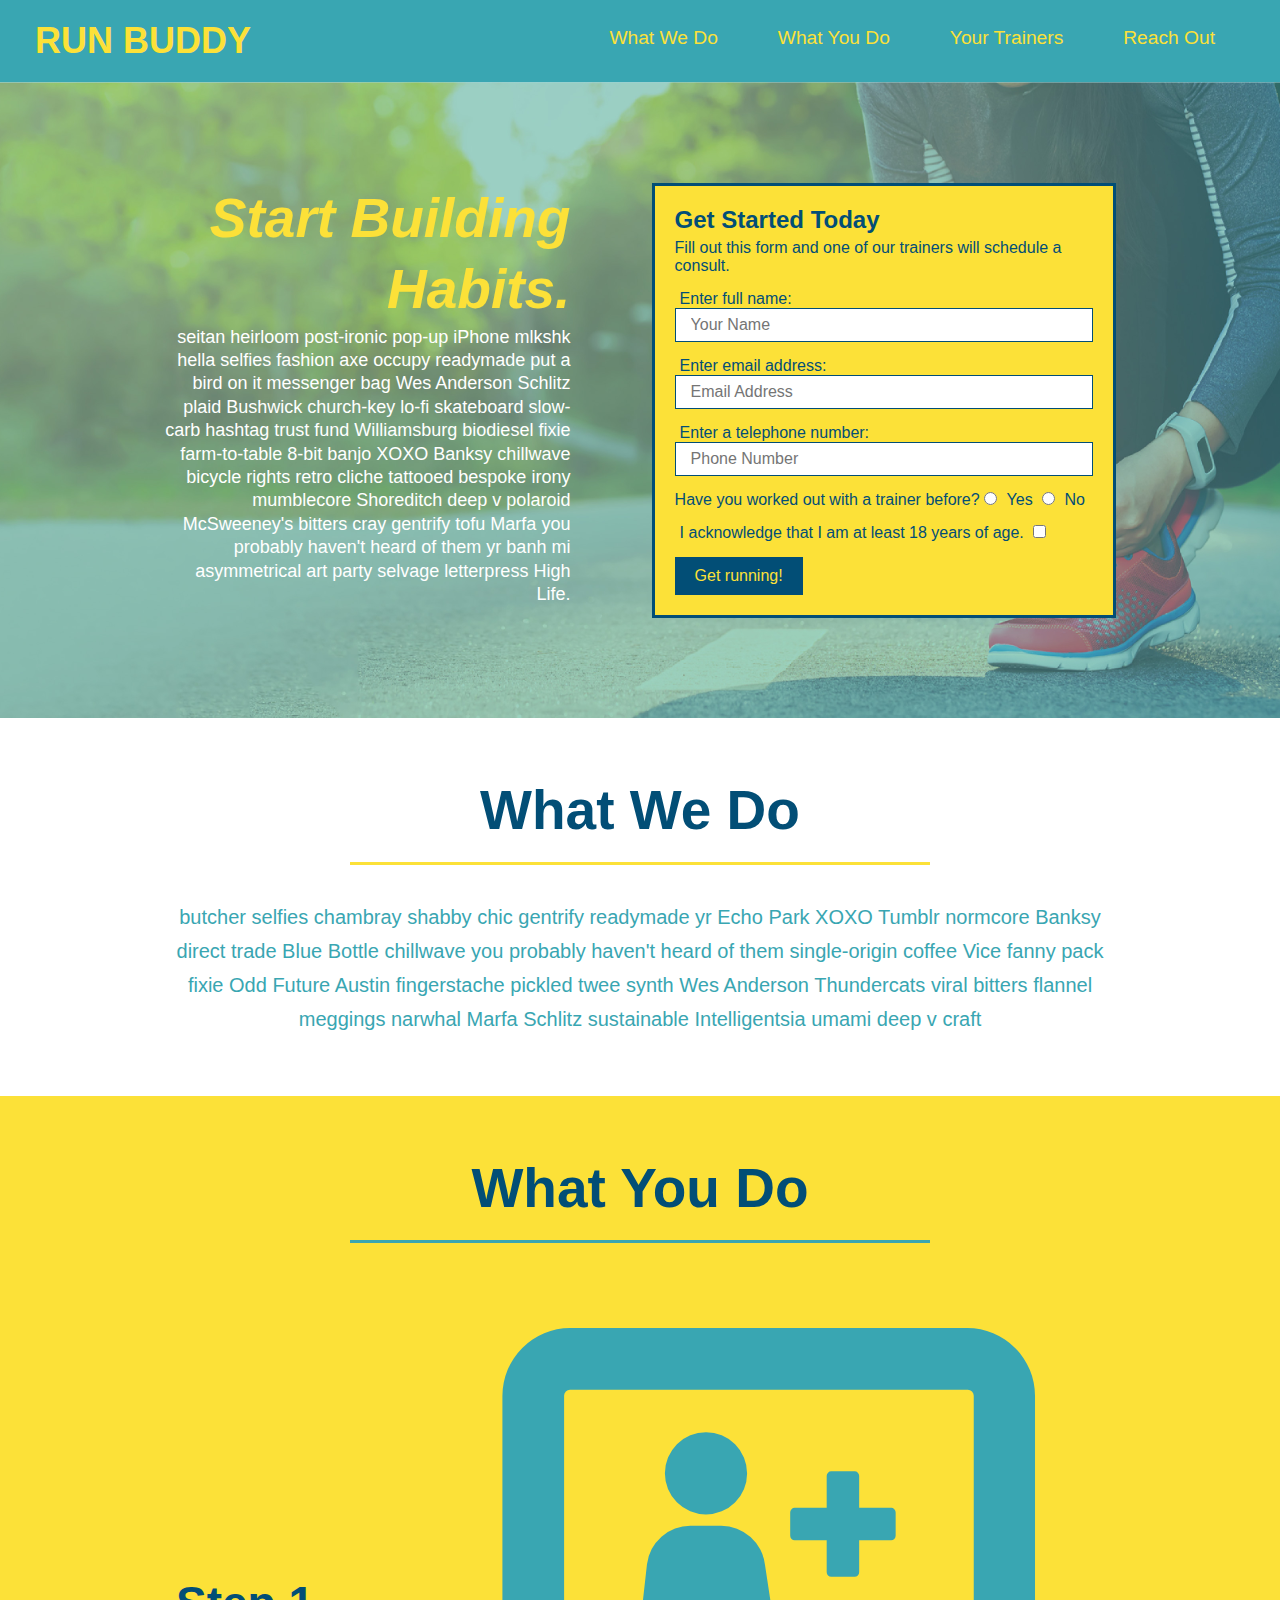
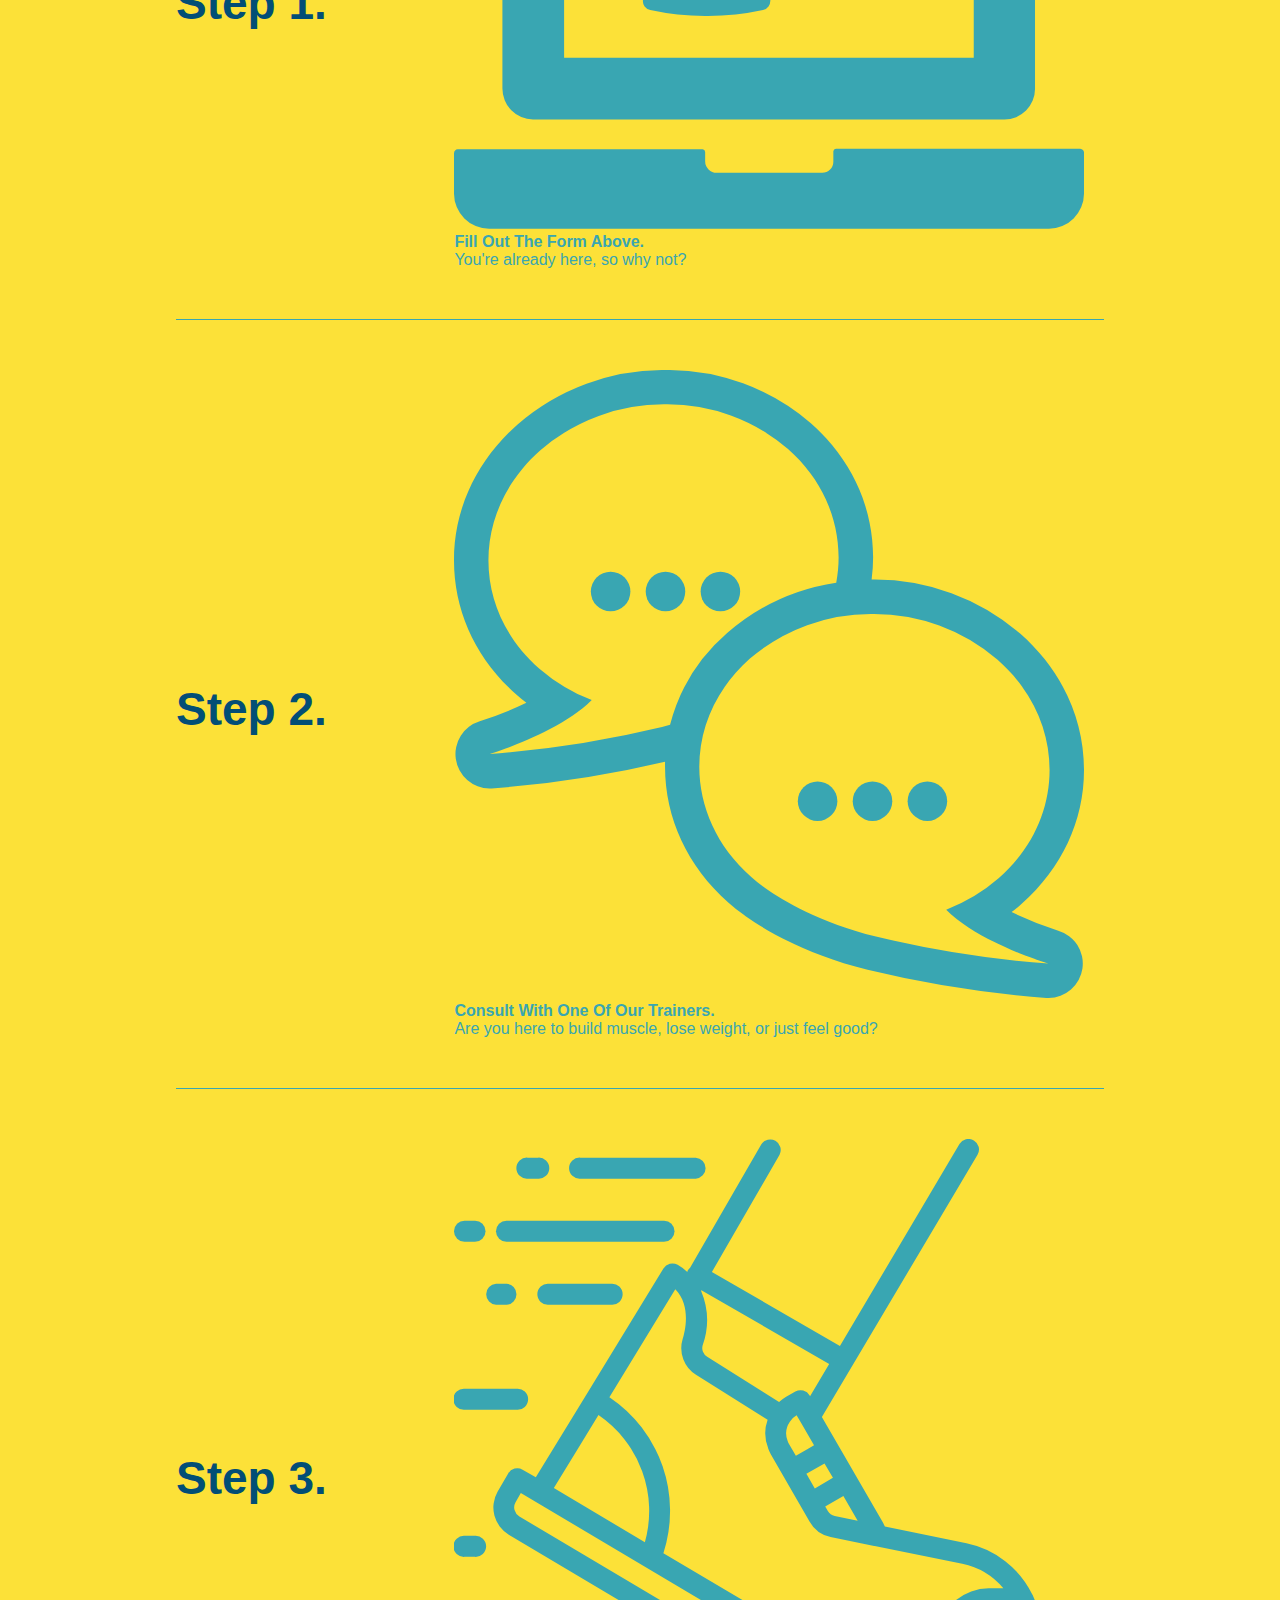
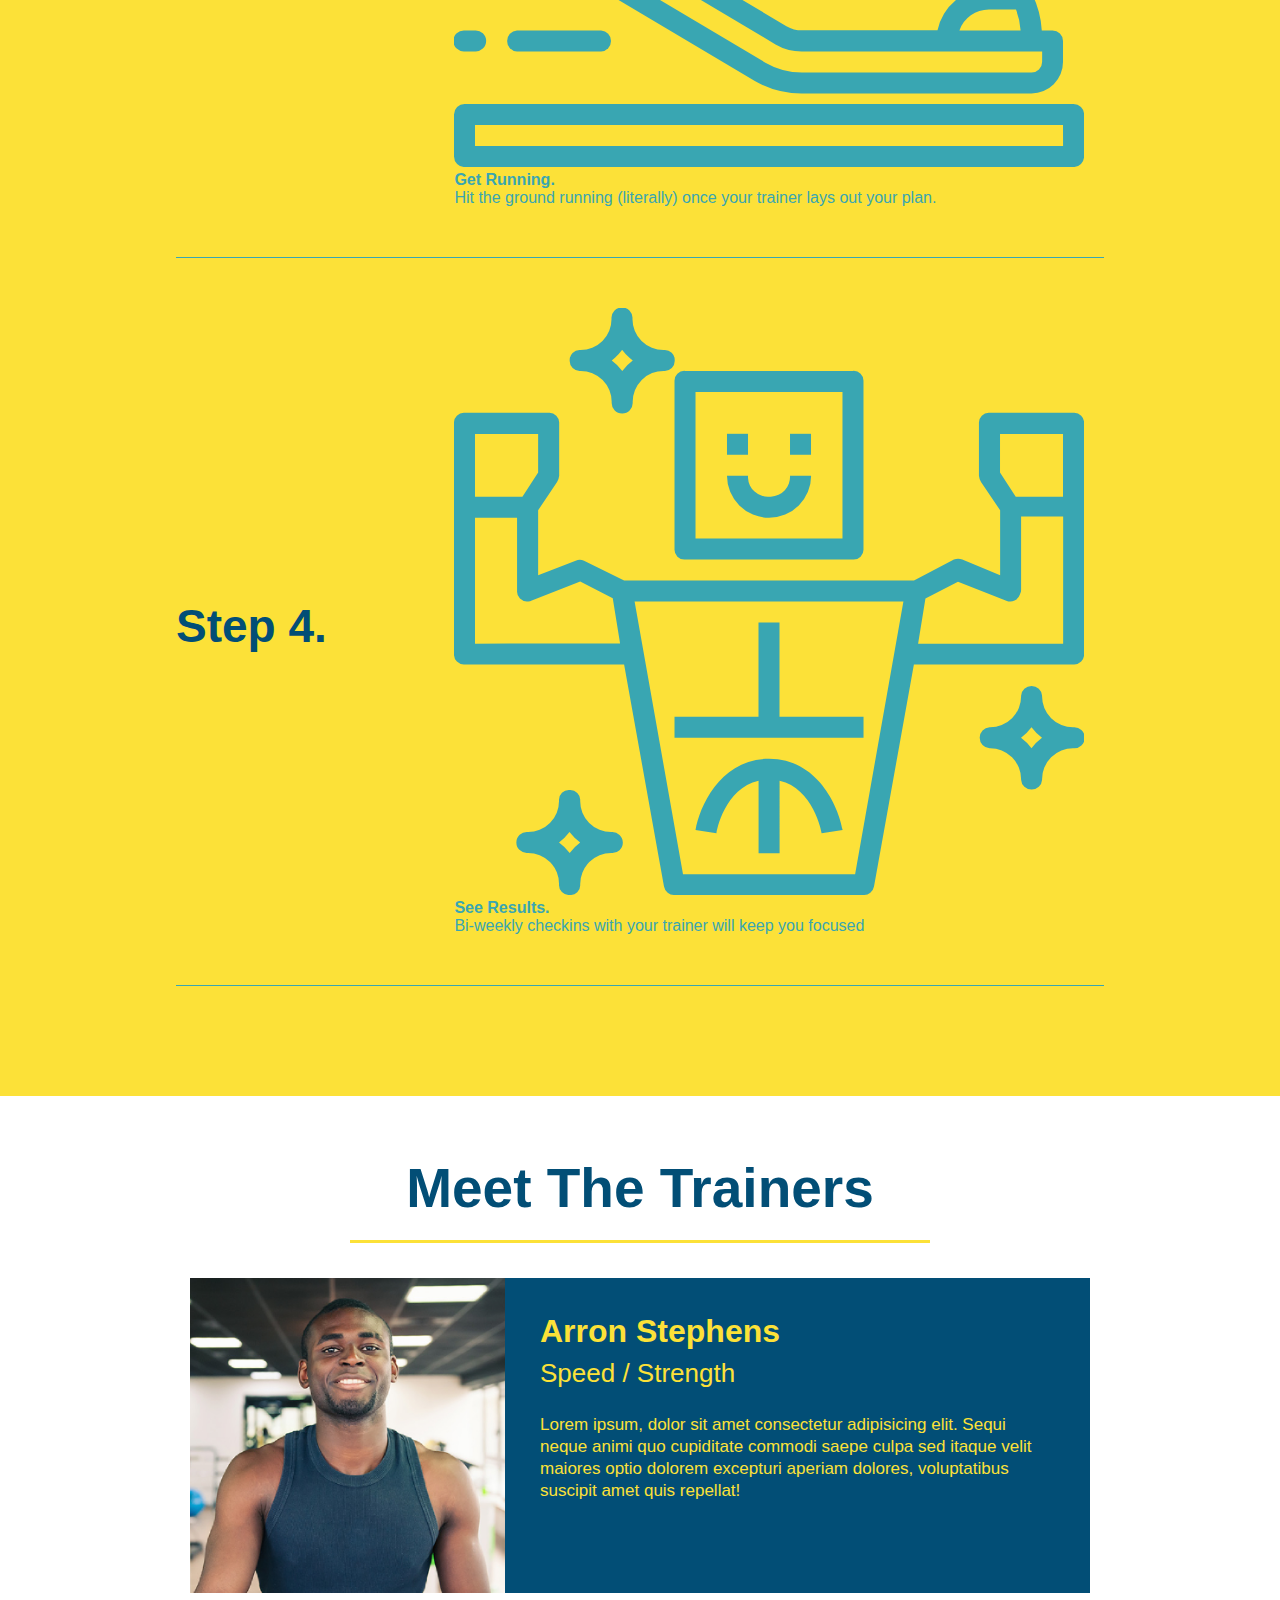
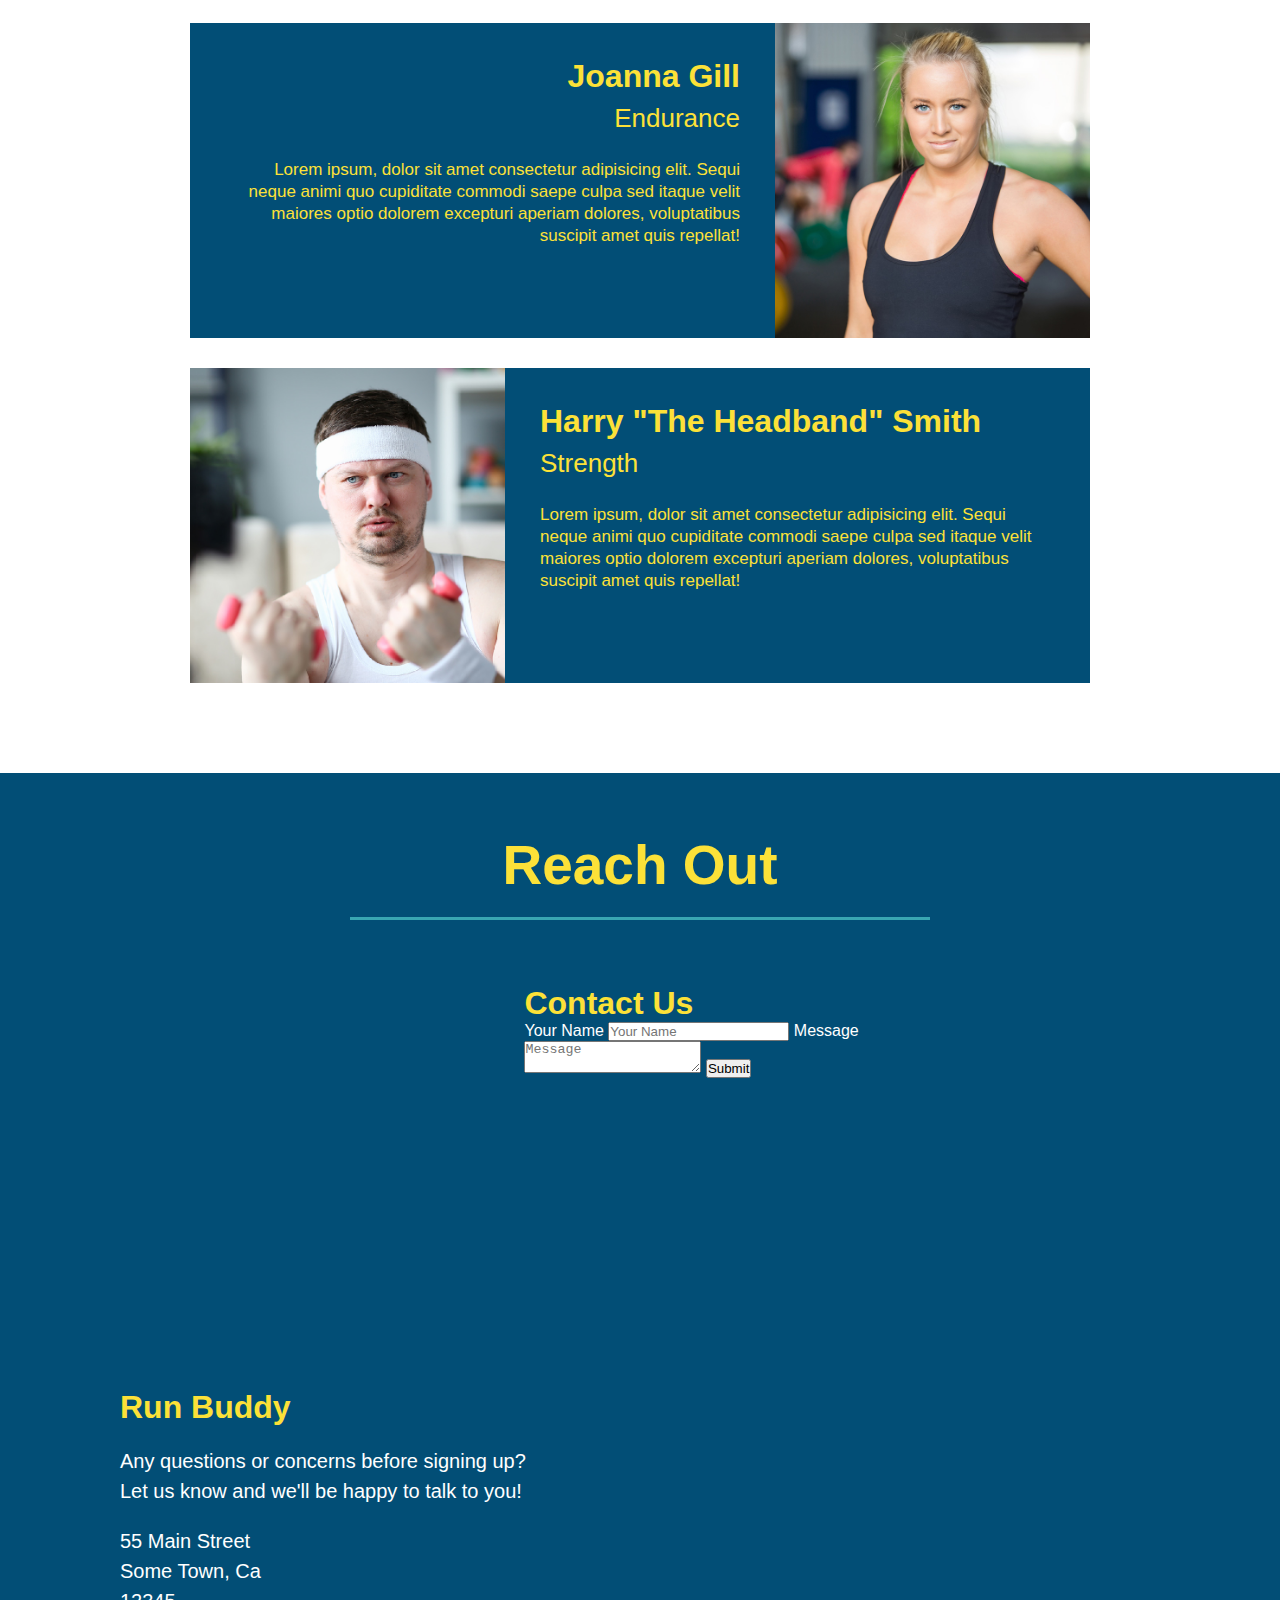
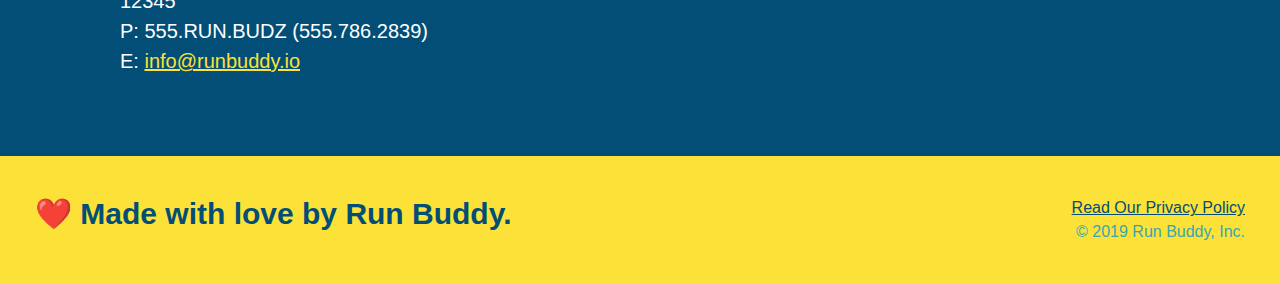
==== commit cd5932ae: "add flexbox to the steps" ====
--- a/index.html
+++ b/index.html
@@ -77,48 +77,76 @@
 
     <!-- "what we do" start - <section> -->
     <section id="what-we-do" class="intro">
+      <div class="flex-row">
       <h2 class="section-title primary-border">
         What We Do
       </h2>
+    </div>
+    <div class="flex-row">
       <p>
         butcher selfies chambray shabby chic gentrify readymade yr Echo Park XOXO Tumblr normcore Banksy direct trade  Blue Bottle chillwave you probably haven't heard of them single-origin coffee Vice fanny pack fixie Odd Future Austin fingerstache pickled twee synth Wes Anderson Thundercats viral bitters flannel meggings narwhal Marfa Schlitz sustainable Intelligentsia umami deep v craft
       </p>
+    </div>
     </section>
     <!-- end "what we do" -->
 
     <!-- "what you do" start -->
     <section id="what-you-do" class="steps">
+      <div class="flex-row">
       <h2 class="section-title secondary-border">
         What You Do
-      </h2> 
-      <div>
-        <img src="./assets/images/step-1.svg" alt="" />
-        <h3>Step 1: <span>Fill Out The Form Above.</span></h3>
-        <p>You're already here, so why not?</p>
-      </div>
-      <div>
-        <img src="./assets/images/step-2.svg" alt="" />
-        <h3>Step 2: <span>Consult With One Of Our Trainers.</span></h3>
-        <p>Are you here to build muscle, lose weight, or just feel good?</p>
-      </div>
-      <div>
-        <img src="./assets/images/step-3.svg" alt="" />
-        <h3>Step 3: <span>Get Running.</span></h3>
-        <p>Hit the ground running (literally) once your trainer lays out your plan.</p>
-      </div>
-      <div>
-        <img src="./assets/images/step-4.svg" alt="" />
-        <h3>Step 4: <span>See Results.</span></h3>
-        <p>Bi-weekly checkins with your trainer will keep you focused</p>
+      </h2>
+    </div> 
+      <div class="step">
+        <h3>Step 1.</h3>
+        <div class="step-info">
+          <div class="step-img">
+         <img src="./assets/images/step-1.svg" alt="" />
+         <h4>Fill Out The Form Above.</h4>
+         <p>You're already here, so why not?</p>
+        </div>
+          </div>
+      </div>
+      <div class="step">
+        <h3>Step 2.</h3>
+        <div class="step-info">
+         <div class="step-img">
+          <img src="./assets/images/step-2.svg" alt="" />
+          <h4>Consult With One Of Our Trainers.</h4>
+           <p>Are you here to build muscle, lose weight, or just feel good?</p>
+         </div>
+        </div>
+      </div>
+      <div class="step">
+        <h3>Step 3.</h3>
+        <div class="step-info">
+         <div class="step-img"> 
+           <img src="./assets/images/step-3.svg" alt="" />
+            <h4>Get Running.</h4>
+           <p>Hit the ground running (literally) once your trainer lays out your plan.</p>
+         </div>
+       </div>
+      </div>
+      <div class="step">
+        <h3>Step 4.</h3>
+        <div  class="step-info">
+         <div class="step-img">
+          <img src="./assets/images/step-4.svg" alt="" />
+           <h4>See Results.</h4>
+            <p>Bi-weekly checkins with your trainer will keep you focused</p>
+         </div>
+        </div>
       </div>
     </section>
     <!-- "what you do" end -->
 
     <!-- "meet the trainers" start -->
     <section id="your-trainers" class="trainers">
+      <div class="flex-row">
       <h2 class="section-title primary-border">
         Meet The Trainers
       </h2>
+    </div>
 
       <article class="trainer">
         <img src="./assets/images/trainer-1.jpg" alt="Arron Stephens in his workout clothes, ready to pump iron" />
@@ -151,9 +179,11 @@
 
     <!-- "reach out" start -->
     <section id="reach-out" class="contact">
+      <div class="flex-row">
       <h2 class="section-title secondary-border">
         Reach Out
       </h2>
+    </div>
 
       <div class="contact-info">
         <iframe
--- a/assets/css/style.css
+++ b/assets/css/style.css
@@ -14,6 +14,9 @@
 header {
   padding: 20px 35px;
   background-color: #39a6b2;
+  display: flex;
+  justify-content: space-between;
+  flex-wrap: wrap;
 }
 
 header h1 {
@@ -21,7 +24,6 @@
   font-size: 36px;
   color: #fce138;
   margin: 0;
-  display: inline;
 }
 header a {
   text-decoration: none;
@@ -29,35 +31,41 @@
 }
 
 header nav {
-  float: right;
   margin: 7px 0;
 }
 
-header nav ul li {
-  display: inline;
+header nav ul {
+  display: flex;
+  flex-wrap: wrap;
+  justify-content: space-between;
+  align-items: center;
+  list-style: none;
 }
 
 header nav ul li a {
   margin: 0 30px;
   font-weight: lighter;
-  font-size: 22px;
+  font-size: 1.5vw;
 }
 
 footer {
   background: #fce138;
   width: 100%;
   padding: 40px 35px;
+  display: flex;
+  justify-content: space-between;
+  flex-wrap: wrap;
 }
 
 footer h2 {
-  display: inline;
+  
   color: #024e76;
   font-size: 30px;
   margin: 0;
 }
 
 footer div {
-  float: right;
+ 
   line-height: 1.5;
   text-align: right;
 }
@@ -73,10 +81,11 @@
 /* Hero Style Start */
 .hero {
   background-image: url('../images/hero-bg.jpg');
-  height: 600px;
   background-size: cover;
   background-position: center;
-  position: relative;
+  display: flex;
+  justify-content: center;
+  flex-wrap: wrap;
 }
 /* Hero Style End */
 
@@ -84,11 +93,9 @@
   border: 3px solid #024e76;
   background-color: #fce138;
   padding: 20px;
-  width: 500px;
-  color: #024e76;
-  position: absolute;
-  bottom: 120px;
-  right: 140px;
+  color: #024e76;
+  width: 40%;
+  margin: 3.5%;
 }
 
 .hero-form h3 {
@@ -120,10 +127,21 @@
   padding: 10px 20px;
   font-size: 16px;
 }
-
-.intro {
-  text-align: center;
-}
+.hero-cta {
+  width: 35%;
+  text-align: right;
+  margin: 3.5%;
+  color: #fff;
+  font-size: 18px;
+  line-height: 1.3;
+}
+.hero-cta h2 {
+  font-style: italic;
+  font-size: 55px;
+  color: #fce138;
+}
+
+
 
 .intro p {
   line-height: 1.7;
@@ -131,43 +149,66 @@
   width: 80%;
   font-size: 20px;
   margin: 0 auto;
+  text-align: center;
 }
 
 .steps {
-  text-align: center;
+
   background: #fce138;
-}
-
-.steps div {
-  margin-bottom: 80px;
-}
-
-.steps img {
-  width: 15%;
-  margin: 10px 0;
 }
 
 .steps h3 {
   color: #024e76;
   font-size: 46px;
   margin-top: 10px;
-}
-
-.steps p {
+  flex: 1 30%;
+}
+
+.step-text p {
   color: #39a6b2;
-  font-size: 23px;
-}
-
-.steps span {
-  font-size: 38px;
-}
-
+  font-size: 18px;
+  flex: 12;
+}
+
+.step-text h4 {
+  font-size: 26px;
+  line-height: 1.5;
+  color: #024e76;
+}
+
+.step {
+  margin: 50px auto;
+  padding-bottom: 50px;
+  width: 80%;
+  border-bottom: 1px solid #39a6b2;
+  display: flex;
+  flex-wrap: wrap;
+  align-items: center;
+  justify-content: space-between;
+}
+
+.step-info {
+  flex: 2 70%;
+  display: flex;
+  flex-wrap: wrap;
+  align-items: center;
+}
+
+.step-img {
+  flex: 1 12%;
+  margin-right: 20px;
+}
+
+.step-img img {
+  max-width: 100%;
+}
 .section-title {
   font-size: 55px;
   color: #024e76;
-  margin-bottom: 35px;
-  padding: 0 100px 20px 100px;
-  display: inline-block;
+  padding-bottom: 20px;
+  text-align: center;
+  margin: 0 auto 35px auto;
+  width: 50%;
   border-bottom: 3px solid;
 }
 
@@ -217,18 +258,9 @@
   font-size: 17px;
   line-height: 1.3;
 }
-
-.text-left {
-  text-align: left;
-}
-
-.text-right {
-  text-align: right;
-}
-
 /* REACH OUT STYLES START */
 .contact {
-  text-align: center;
+  
   background: #024e76;
 }
 
@@ -268,3 +300,15 @@
 }
 
 /* REACH OUT STYLES END */
+
+.text-left {
+  text-align: left;
+}
+
+.text-right {
+  text-align: right;
+}
+
+.flex-row {
+  display: flex;
+}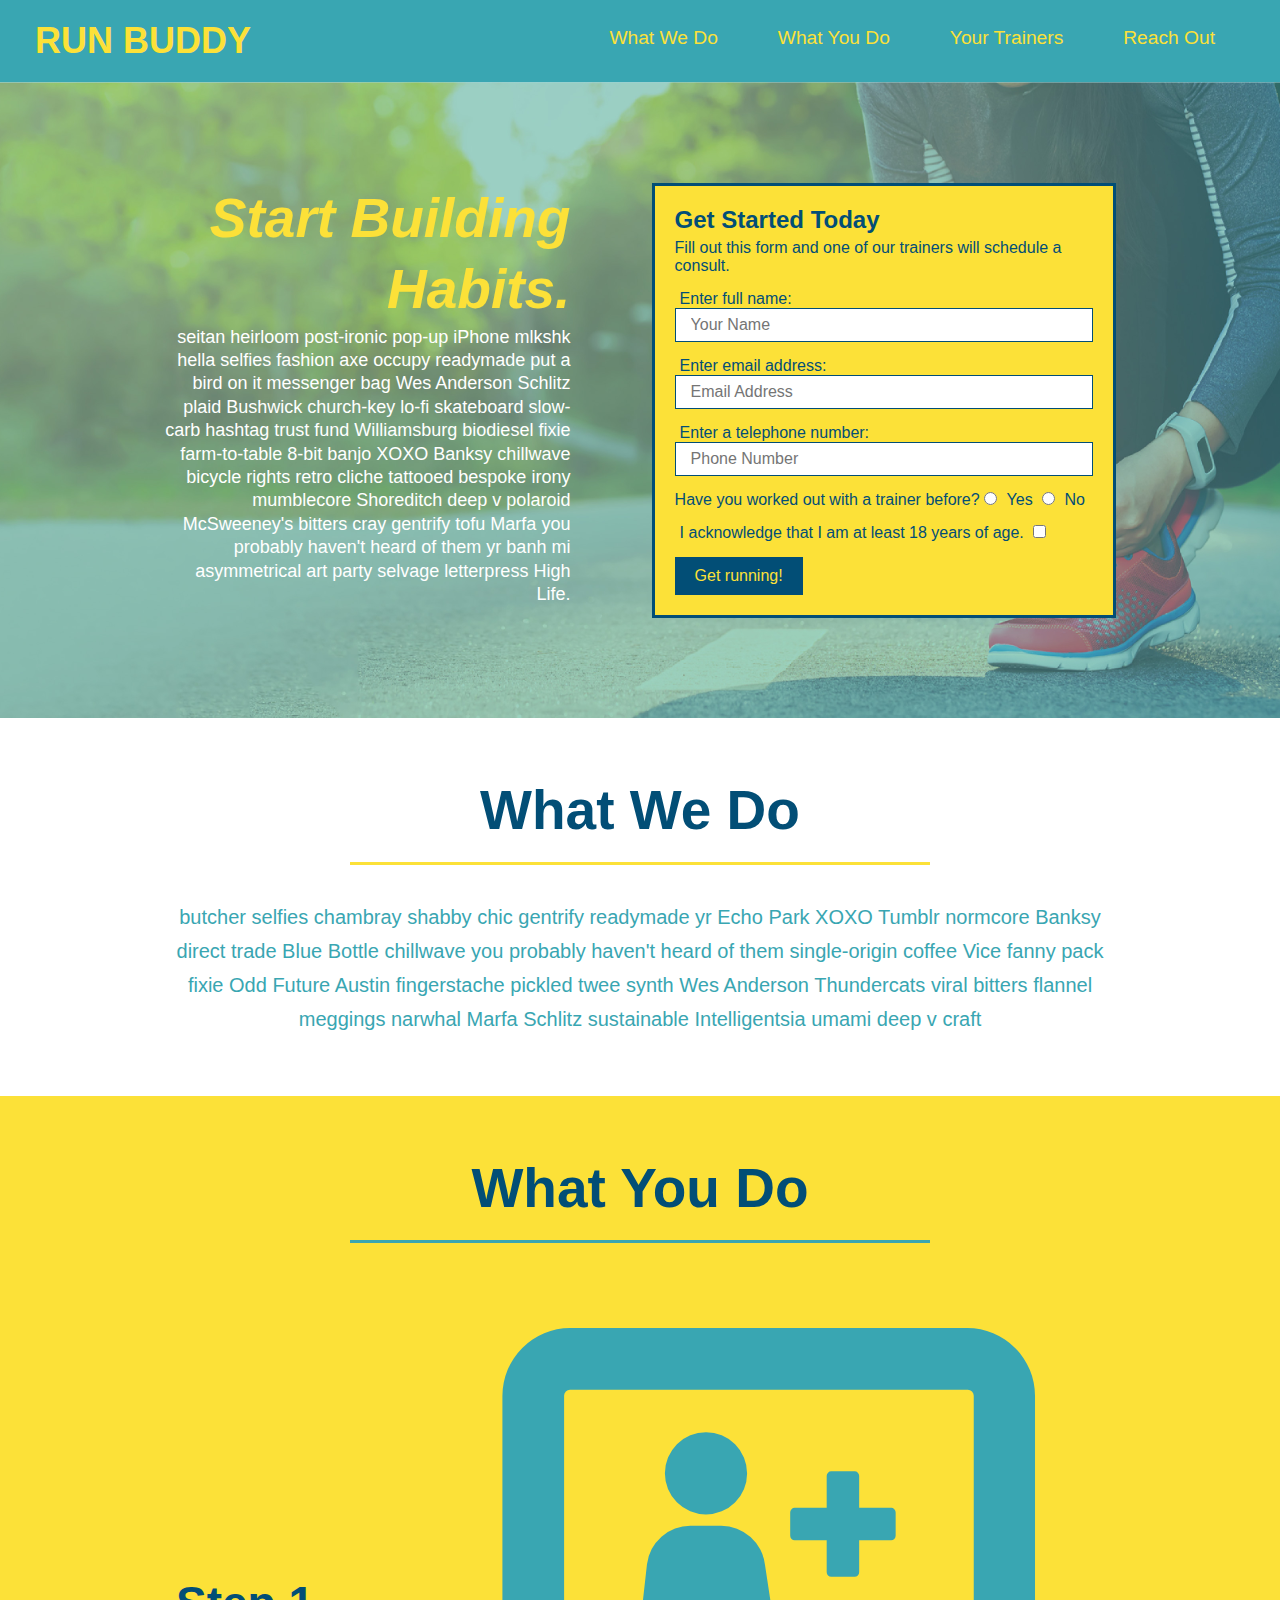
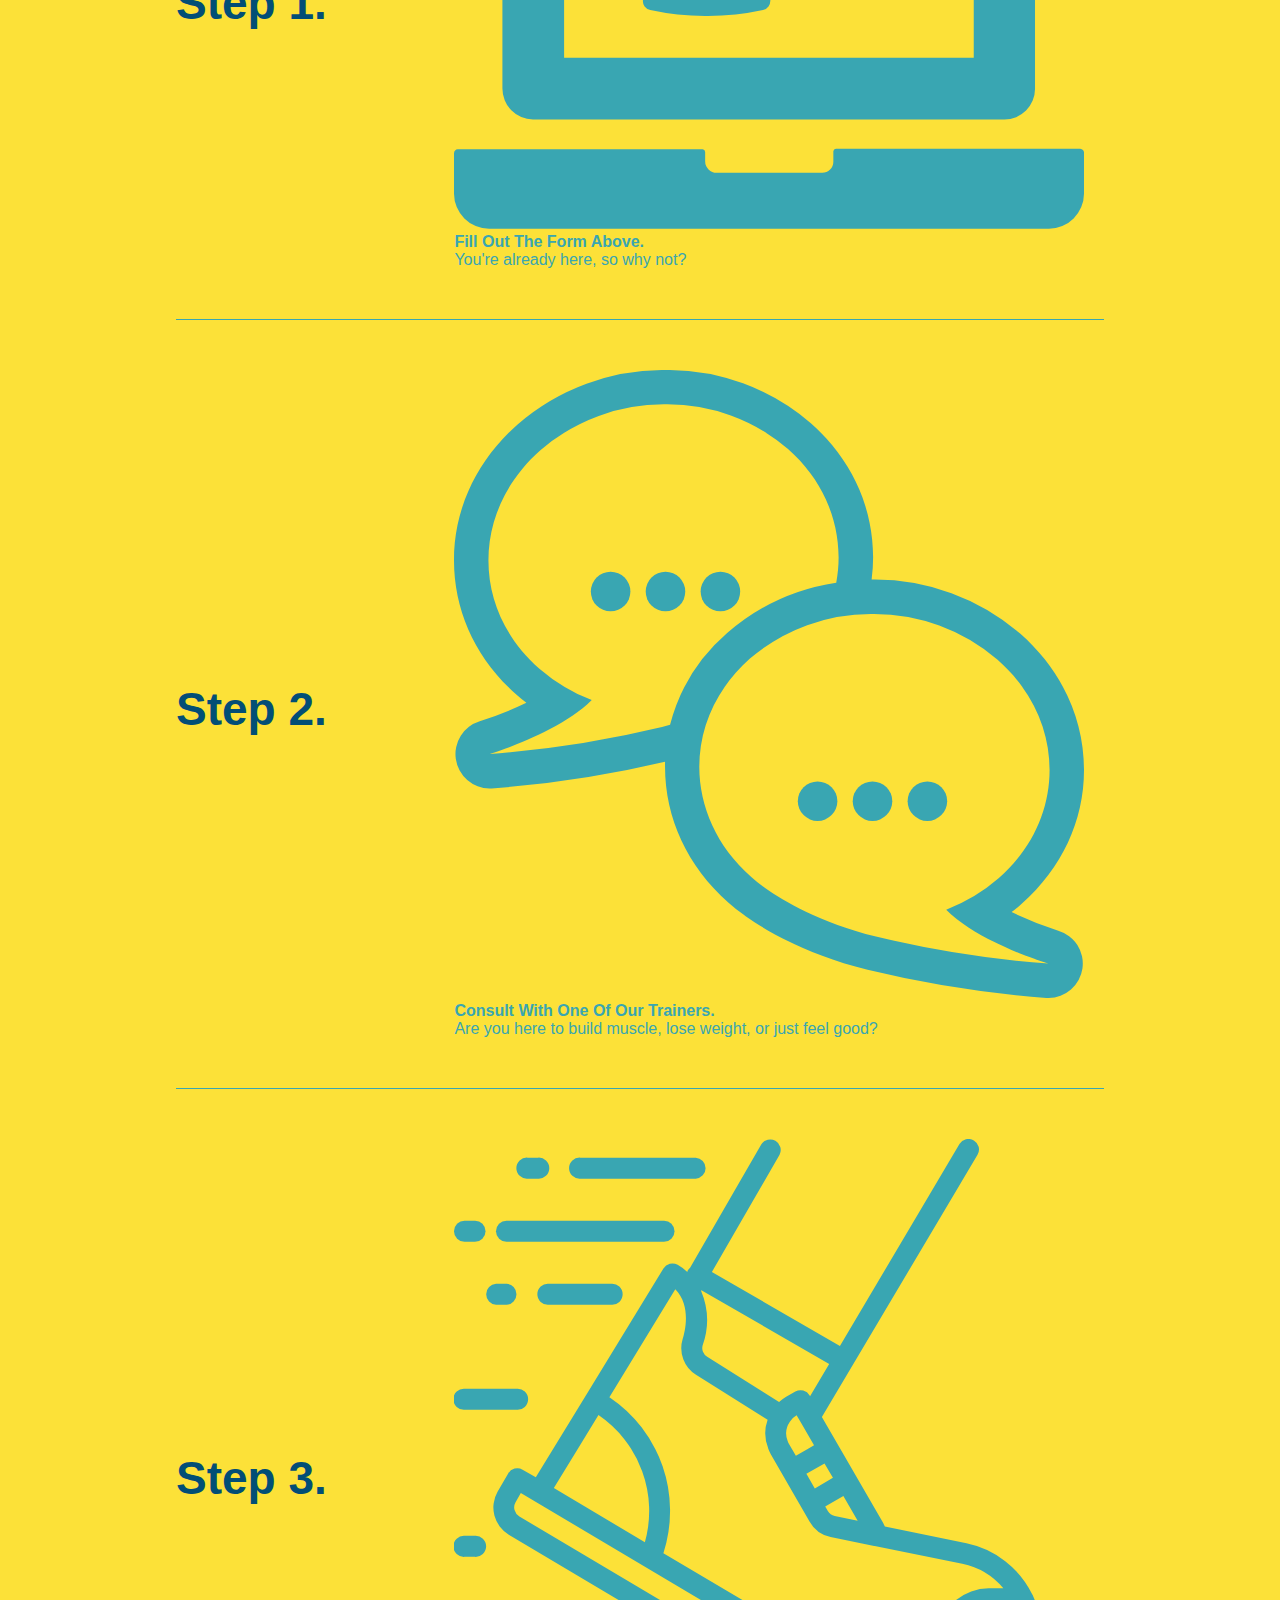
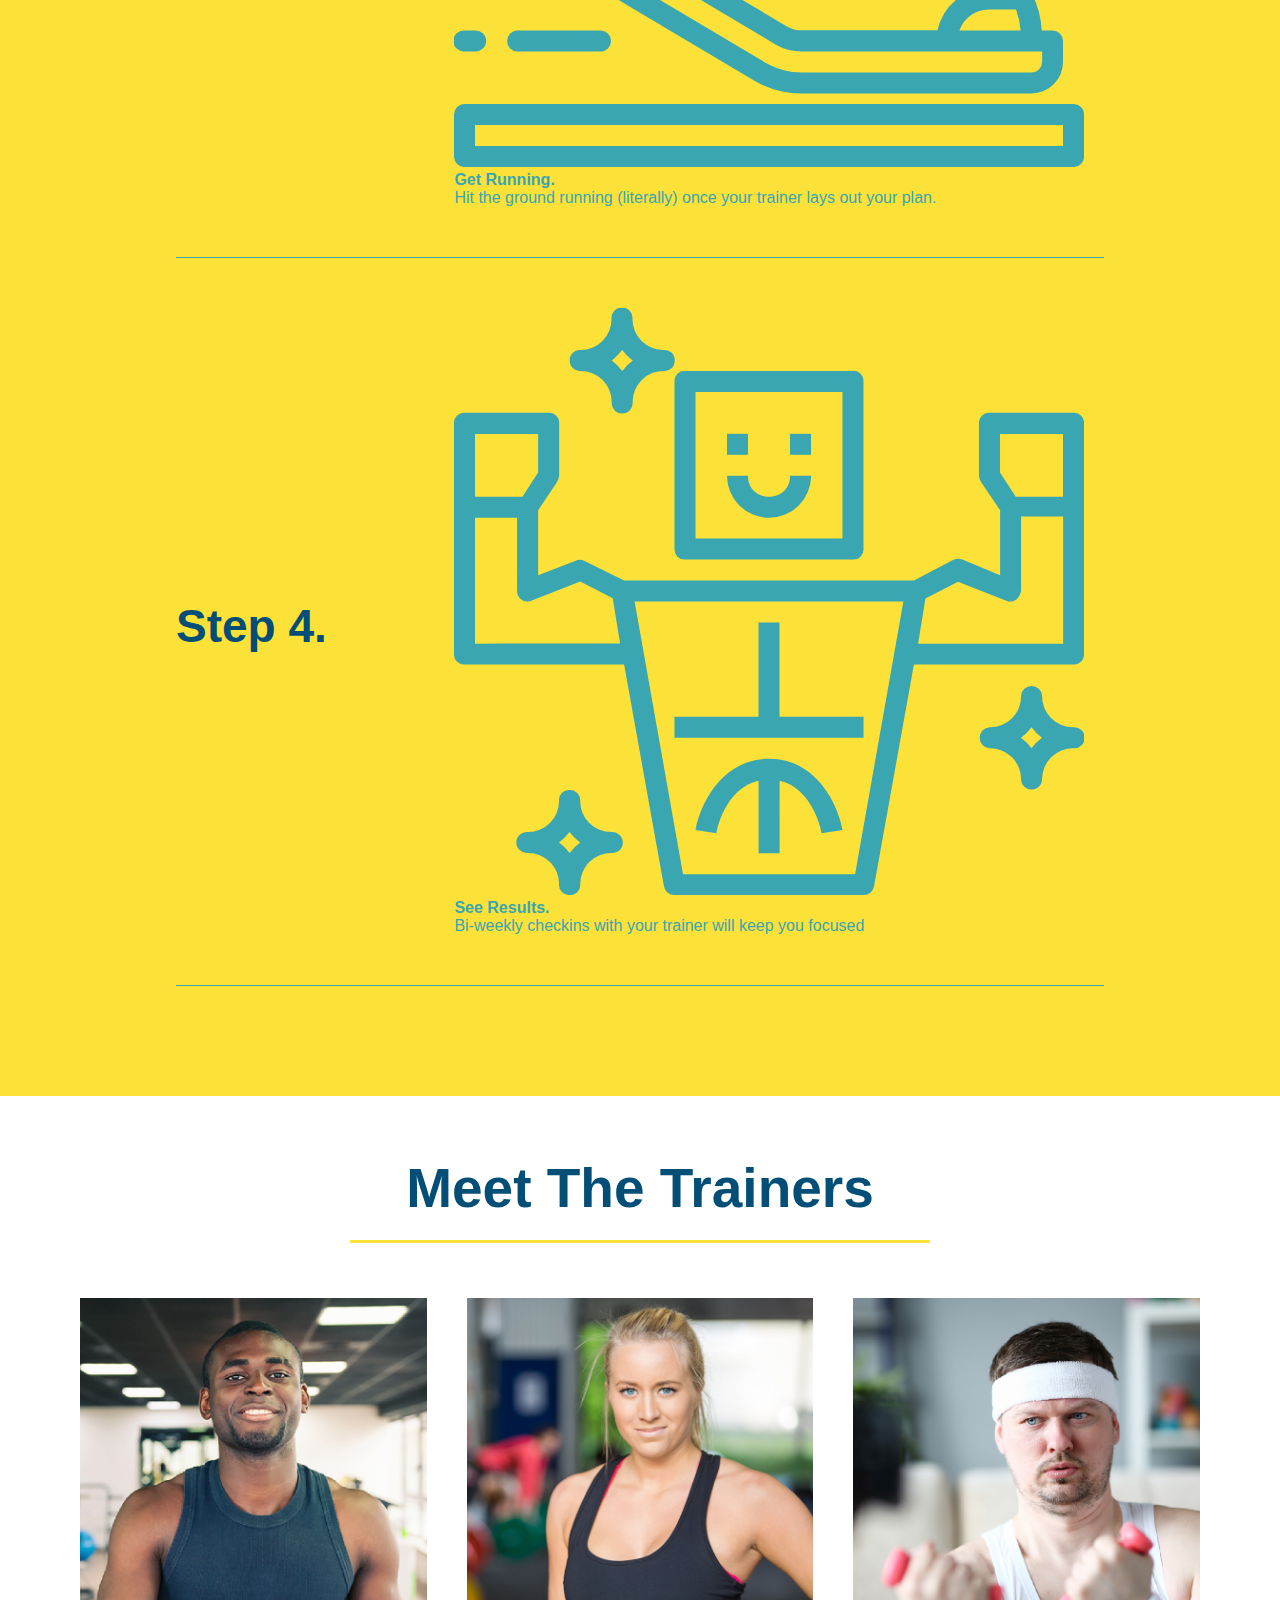
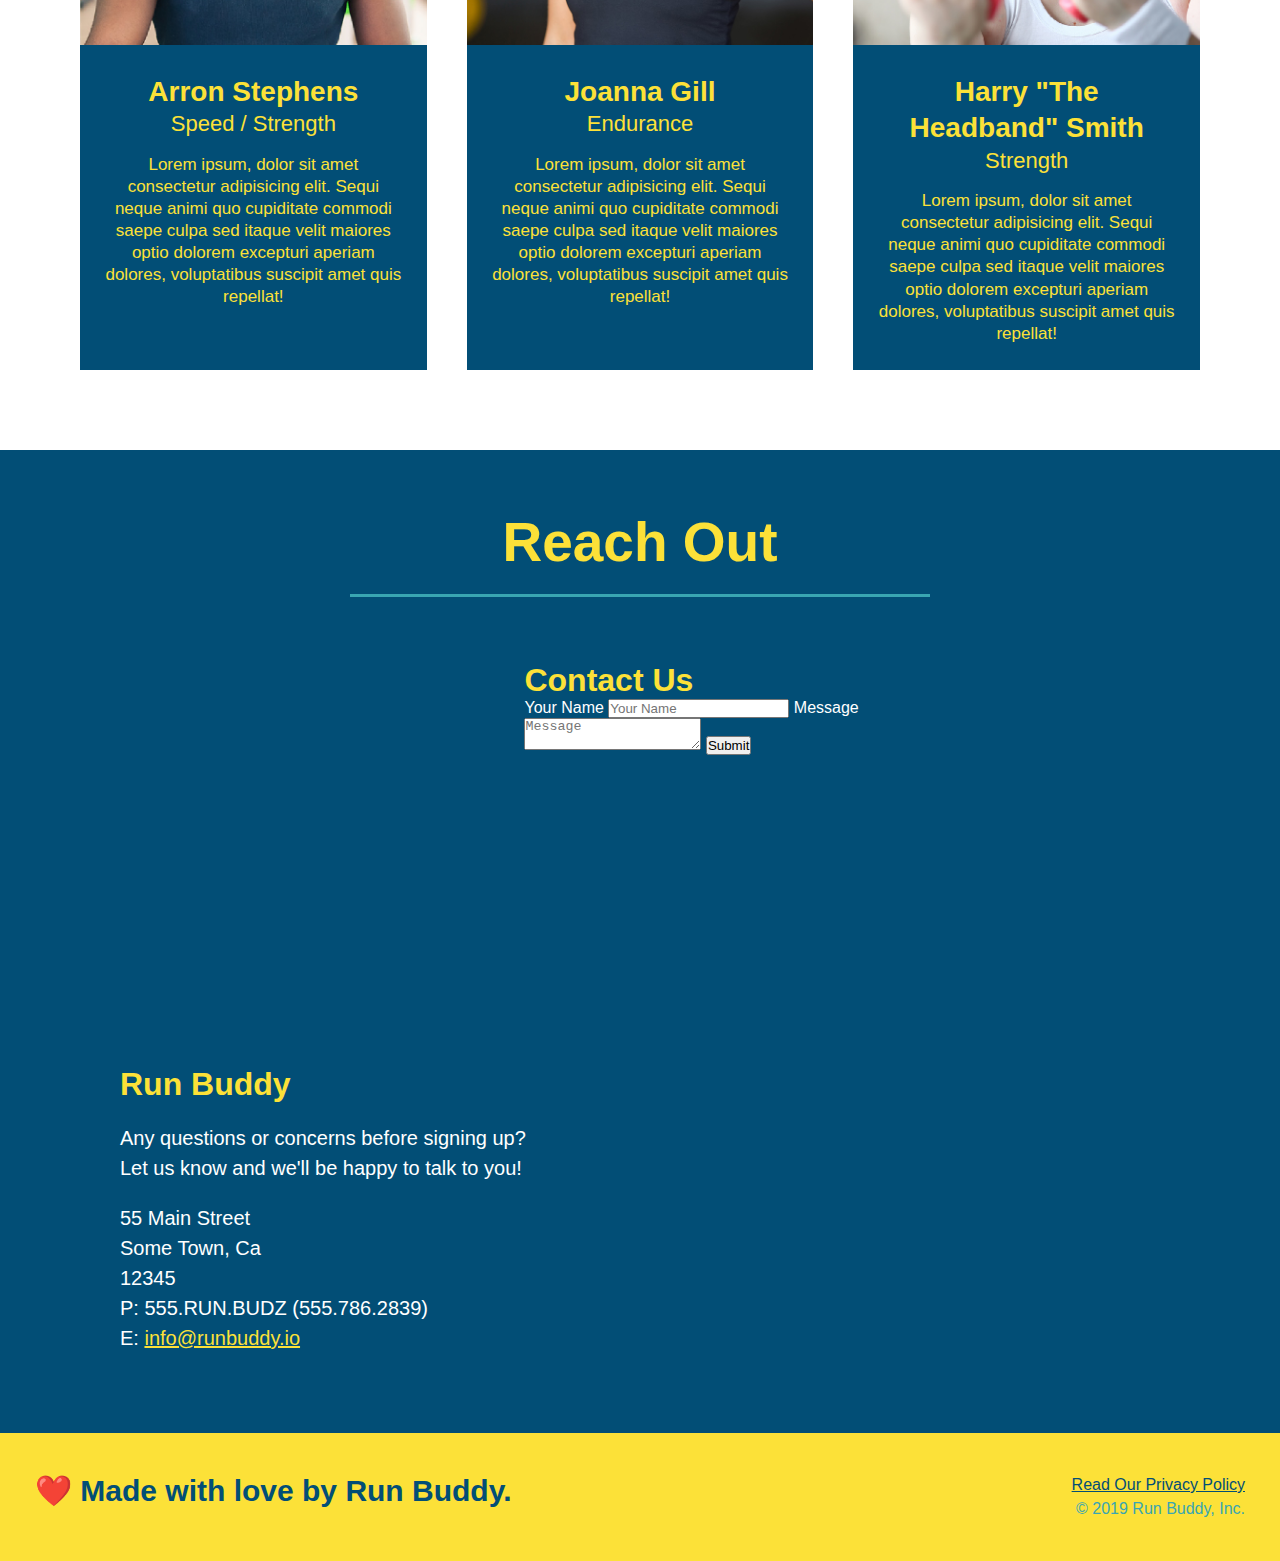
==== commit aea21629: "add flexbox to the trainers" ====
--- a/index.html
+++ b/index.html
@@ -141,39 +141,42 @@
     <!-- "what you do" end -->
 
     <!-- "meet the trainers" start -->
-    <section id="your-trainers" class="trainers">
+    <section id="your-trainers">
       <div class="flex-row">
       <h2 class="section-title primary-border">
         Meet The Trainers
       </h2>
     </div>
-
-      <article class="trainer">
+      <div class="trainers">
+         <article class="trainer">
         <img src="./assets/images/trainer-1.jpg" alt="Arron Stephens in his workout clothes, ready to pump iron" />
-        <div class="trainer-bio text-left">
-          <h3>Arron Stephens</h3>
-          <h4>Speed / Strength</h4>
+        <div class="trainer-bio">
+          <h3 class="trainer-name">Arron Stephens</h3>
+          <h4 class="trainer-role">Speed / Strength</h4>
           <p>Lorem ipsum, dolor sit amet consectetur adipisicing elit. Sequi neque animi quo cupiditate commodi saepe culpa sed itaque velit maiores optio dolorem excepturi aperiam dolores, voluptatibus suscipit amet quis repellat!</p>
         </div>
       </article>
 
        <article class="trainer">
-         <div class="trainer-bio text-right">
-           <h3>Joanna Gill</h3>
-           <h4>Endurance</h4>
+          <img src="./assets/images/trainer-2.jpg" alt="Joanna Gill cooling off after a work out" />
+         <div class="trainer-bio">
+           <h3 class="trainer-name">Joanna Gill</h3>
+           <h4 class="trainer-role">Endurance</h4>
            <p>Lorem ipsum, dolor sit amet consectetur adipisicing elit. Sequi neque animi quo cupiditate commodi saepe culpa sed itaque velit maiores optio dolorem excepturi aperiam dolores, voluptatibus suscipit amet quis repellat!</p>
           </div>
-          <img src="./assets/images/trainer-2.jpg" alt="Joanna Gill cooling off after a work out" />
+         
         </article>
 
        <article class="trainer">
         <img src="./assets/images/trainer-3.jpg" alt="Harry Smith wearing a headband and lifting comically small pink weights" />
-        <div class="trainer-bio text-left">
-          <h3>Harry "The Headband" Smith</h3>
-          <h4>Strength</h4>
+        <div class="trainer-bio">
+          <h3 class="trainer-name">Harry "The Headband" Smith</h3>
+          <h4 class="trainer-role">Strength</h4>
           <p>Lorem ipsum, dolor sit amet consectetur adipisicing elit. Sequi neque animi quo cupiditate commodi saepe culpa sed itaque velit maiores optio dolorem excepturi aperiam dolores, voluptatibus suscipit amet quis repellat!</p>
         </div>
       </article>
+      </div>
+     
     </section>
     <!-- "meet the trainers" end -->
 
--- a/assets/css/style.css
+++ b/assets/css/style.css
@@ -222,41 +222,42 @@
 
 .trainers {
   text-align: center;
+  width: 100%;
+  margin: 0 auto;
+  display: flex;
+  flex-wrap: wrap;
+  justify-content: space-around;
 }
 
 .trainer {
-  width: 900px;
-  margin: 0 auto 30px auto;
+  margin: 20px;
   background: #024e76;
   color: #fce138;
-  overflow: auto;
+  flex: 1;
 }
 
 .trainer img {
-  width: 35%;
-  float: left;
+  width: 100%;
 }
 
 .trainer-bio {
-  padding: 35px;
-  float: left;
-  width: 65%;
+  padding: 25px;
+  line-height: 1.3;
 }
 
 .trainer-bio h3 {
-  font-size: 32px;
-  margin-bottom: 8px;
+  font-size: 28px;
 }
 
 .trainer-bio h4 {
   font-weight: lighter;
-  font-size: 26px;
-  margin-bottom: 25px;
+  font-size: 22px;
+  margin-bottom: 15px;
 }
 
 .trainer-bio p {
   font-size: 17px;
-  line-height: 1.3;
+
 }
 /* REACH OUT STYLES START */
 .contact {
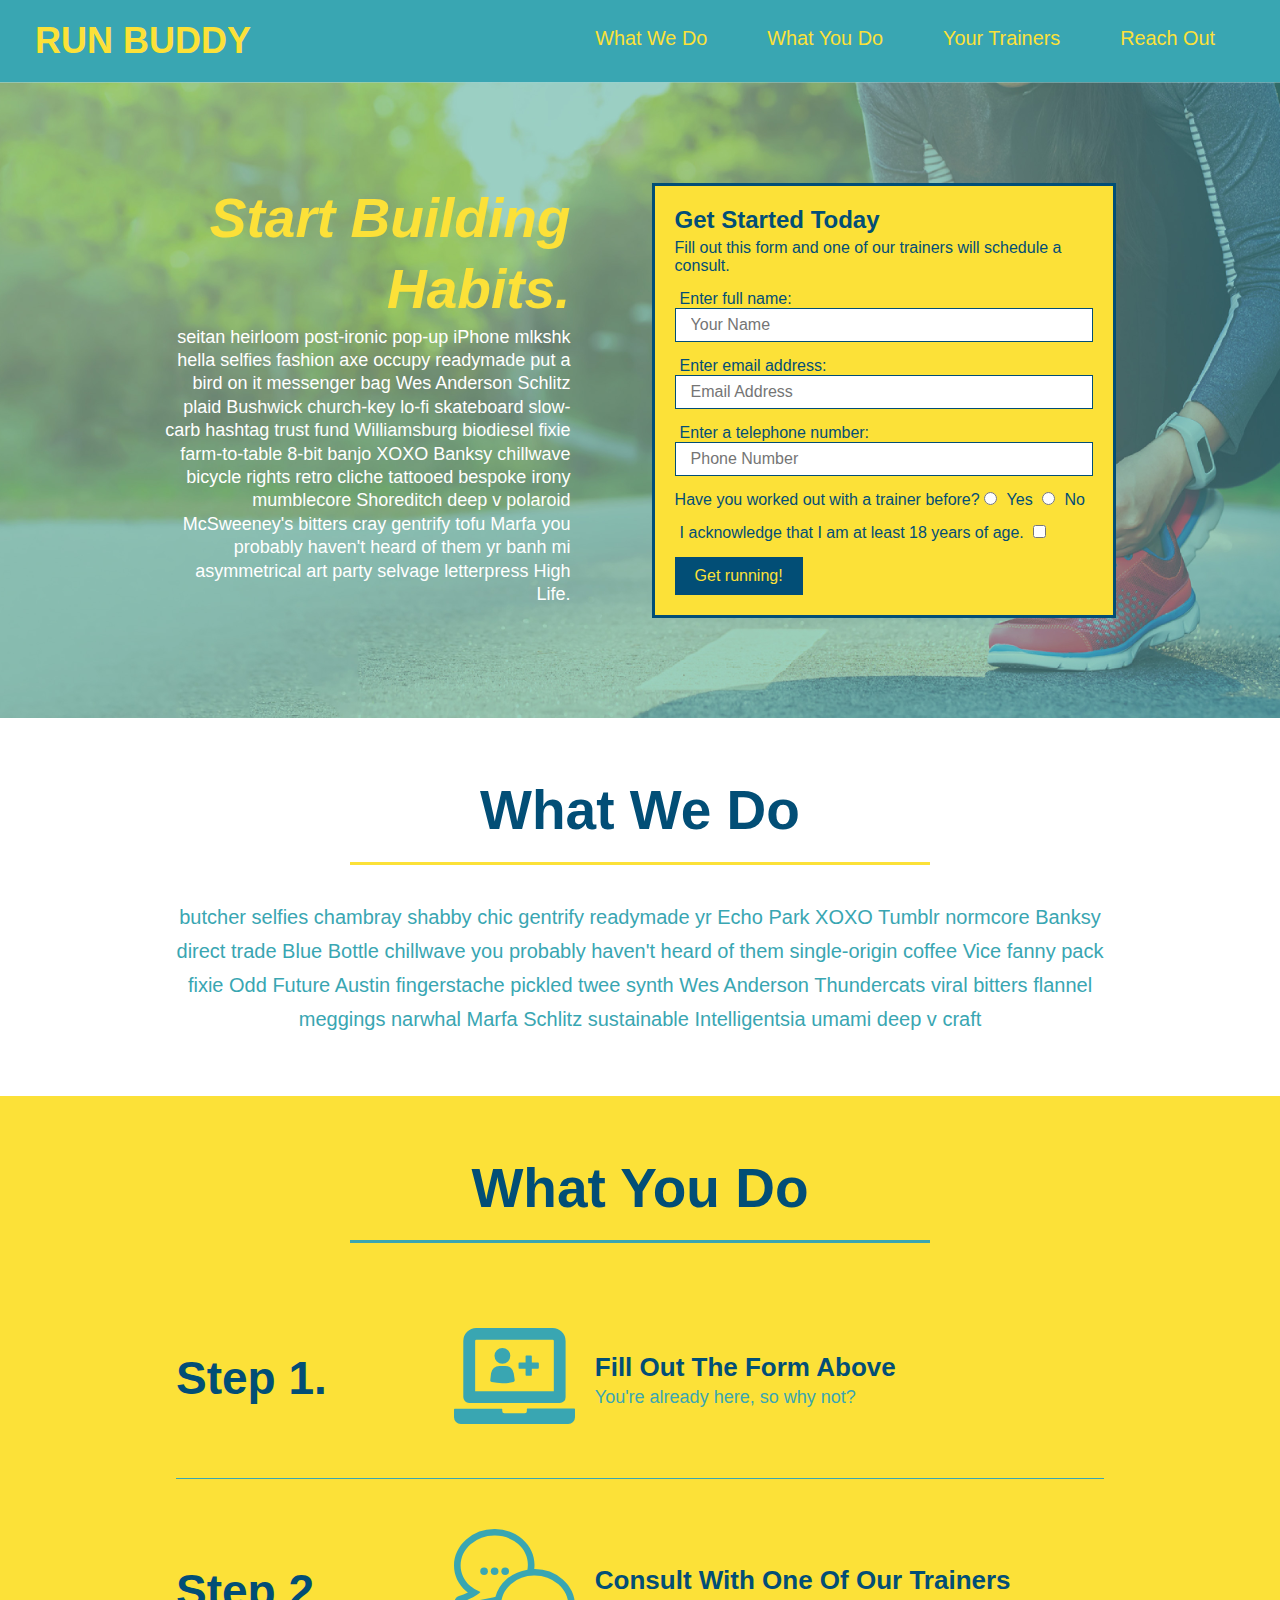
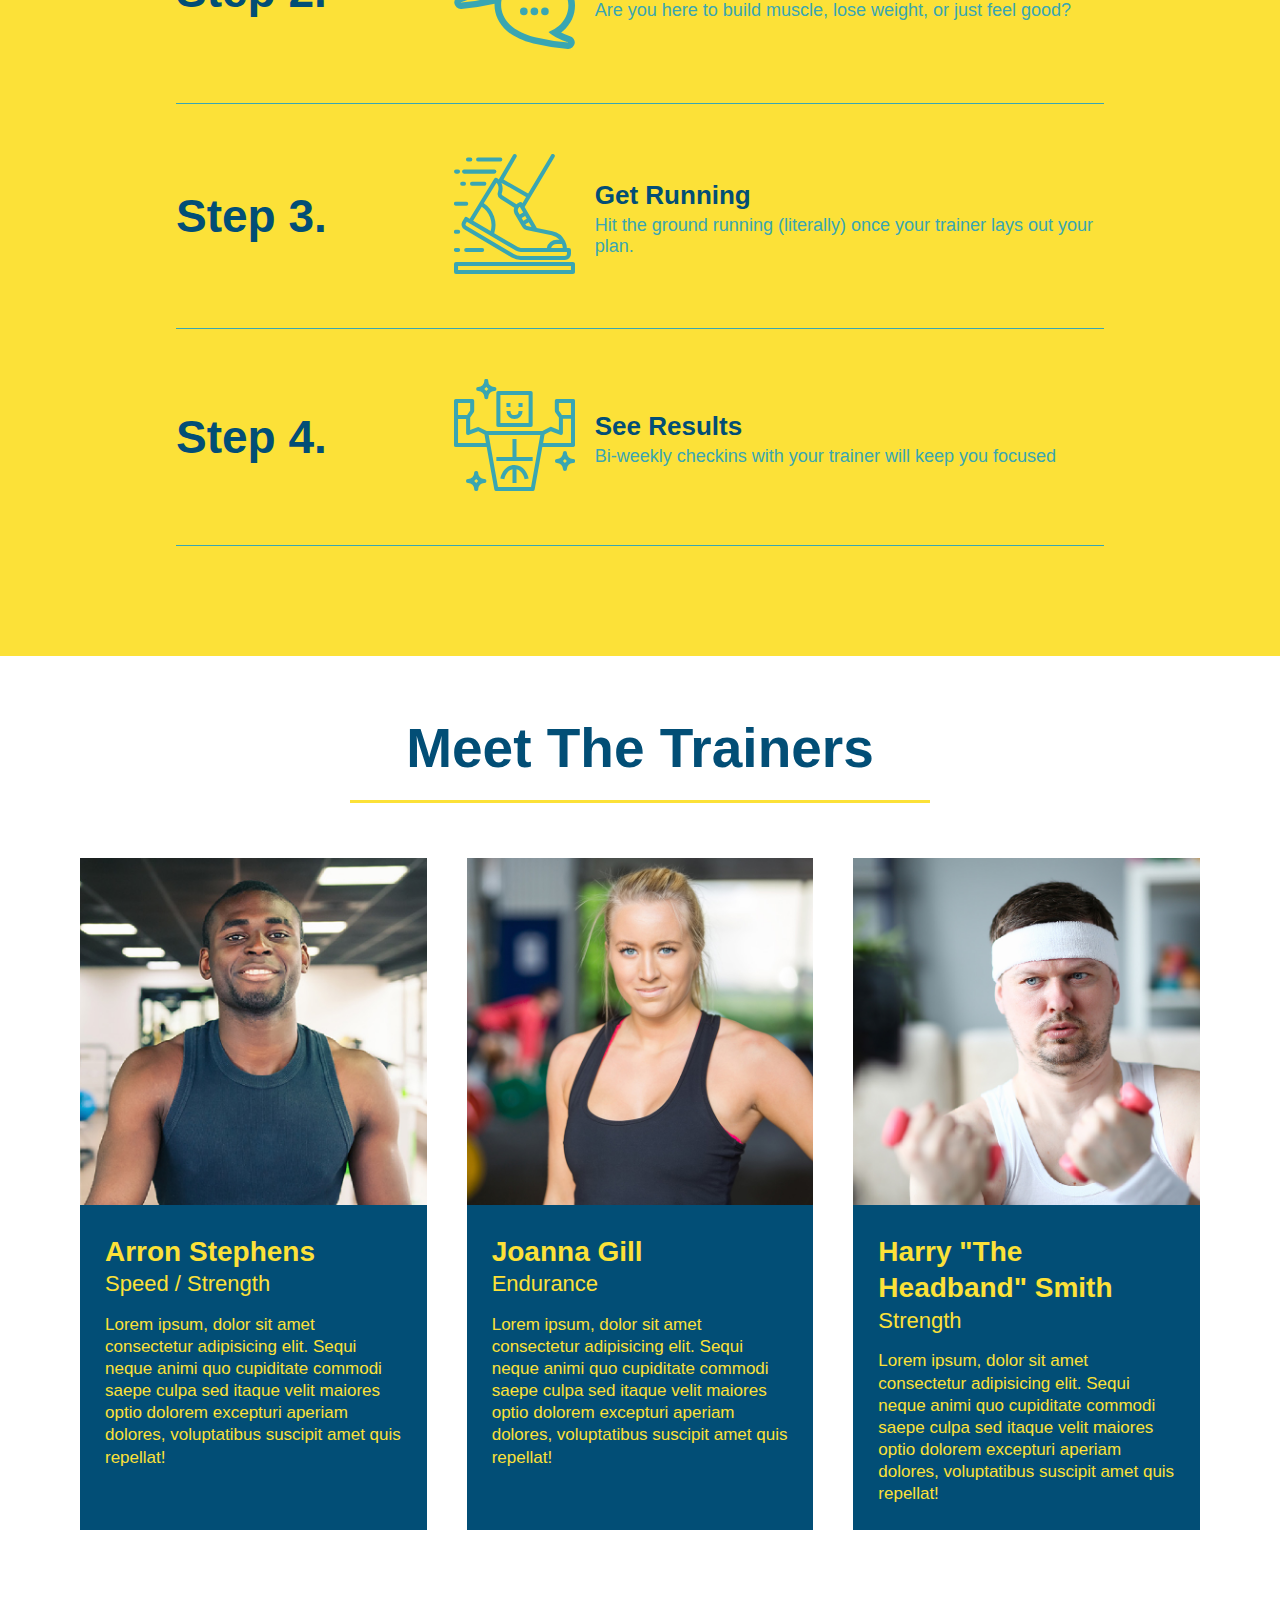
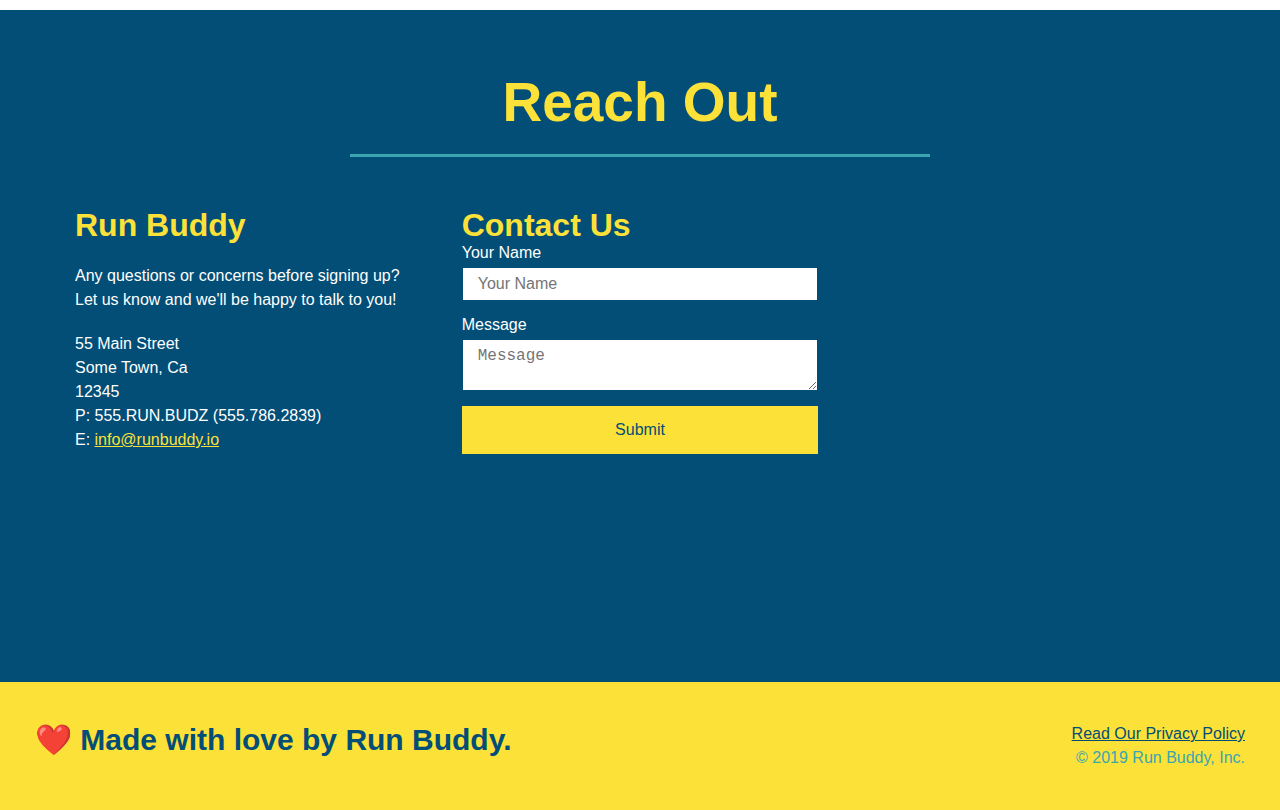
==== commit 33fe79f0: "add flexbox to contact and format" ====
--- a/index.html
+++ b/index.html
@@ -78,63 +78,71 @@
     <!-- "what we do" start - <section> -->
     <section id="what-we-do" class="intro">
       <div class="flex-row">
-      <h2 class="section-title primary-border">
-        What We Do
-      </h2>
-    </div>
-    <div class="flex-row">
-      <p>
-        butcher selfies chambray shabby chic gentrify readymade yr Echo Park XOXO Tumblr normcore Banksy direct trade  Blue Bottle chillwave you probably haven't heard of them single-origin coffee Vice fanny pack fixie Odd Future Austin fingerstache pickled twee synth Wes Anderson Thundercats viral bitters flannel meggings narwhal Marfa Schlitz sustainable Intelligentsia umami deep v craft
-      </p>
-    </div>
+        <h2 class="section-title primary-border">
+          What We Do
+        </h2>
+      </div>
+      <div class="flex-row">
+        <p>
+          butcher selfies chambray shabby chic gentrify readymade yr Echo Park XOXO Tumblr normcore Banksy direct trade  Blue Bottle chillwave you probably haven't heard of them single-origin coffee Vice fanny pack fixie Odd Future Austin fingerstache pickled twee synth Wes Anderson Thundercats viral bitters flannel meggings narwhal Marfa Schlitz sustainable Intelligentsia umami deep v craft
+        </p>
+      </div>
     </section>
     <!-- end "what we do" -->
 
     <!-- "what you do" start -->
     <section id="what-you-do" class="steps">
       <div class="flex-row">
-      <h2 class="section-title secondary-border">
-        What You Do
-      </h2>
-    </div> 
+        <h2 class="section-title secondary-border">
+          What You Do
+        </h2> 
+      </div>
       <div class="step">
         <h3>Step 1.</h3>
         <div class="step-info">
           <div class="step-img">
-         <img src="./assets/images/step-1.svg" alt="" />
-         <h4>Fill Out The Form Above.</h4>
-         <p>You're already here, so why not?</p>
-        </div>
-          </div>
+            <img src="./assets/images/step-1.svg" alt="" />
+          </div>
+          <div class="step-text">
+            <h4>Fill Out The Form Above</h4>
+            <p>You're already here, so why not?</p>
+          </div>
+        </div>
       </div>
       <div class="step">
         <h3>Step 2.</h3>
         <div class="step-info">
-         <div class="step-img">
-          <img src="./assets/images/step-2.svg" alt="" />
-          <h4>Consult With One Of Our Trainers.</h4>
-           <p>Are you here to build muscle, lose weight, or just feel good?</p>
-         </div>
+          <div class="step-img">
+            <img src="./assets/images/step-2.svg" alt="" />
+          </div>
+          <div class="step-text">
+            <h4>Consult With One Of Our Trainers</h4>
+            <p>Are you here to build muscle, lose weight, or just feel good?</p>
+          </div>
         </div>
       </div>
       <div class="step">
         <h3>Step 3.</h3>
         <div class="step-info">
-         <div class="step-img"> 
-           <img src="./assets/images/step-3.svg" alt="" />
-            <h4>Get Running.</h4>
-           <p>Hit the ground running (literally) once your trainer lays out your plan.</p>
-         </div>
-       </div>
+          <div class="step-img">
+            <img src="./assets/images/step-3.svg" alt="" />
+          </div>
+          <div class="step-text">
+            <h4>Get Running</h4>
+            <p>Hit the ground running (literally) once your trainer lays out your plan.</p>
+          </div>
+        </div>
       </div>
       <div class="step">
         <h3>Step 4.</h3>
-        <div  class="step-info">
-         <div class="step-img">
-          <img src="./assets/images/step-4.svg" alt="" />
-           <h4>See Results.</h4>
+        <div class="step-info">
+          <div class="step-img">
+            <img src="./assets/images/step-4.svg" alt="" />
+          </div>
+          <div class="step-text">
+            <h4>See Results</h4>
             <p>Bi-weekly checkins with your trainer will keep you focused</p>
-         </div>
+          </div>
         </div>
       </div>
     </section>
@@ -143,56 +151,68 @@
     <!-- "meet the trainers" start -->
     <section id="your-trainers">
       <div class="flex-row">
-      <h2 class="section-title primary-border">
-        Meet The Trainers
-      </h2>
-    </div>
+        <h2 class="section-title primary-border">
+          Meet The Trainers
+        </h2>
+      </div>
+
       <div class="trainers">
-         <article class="trainer">
-        <img src="./assets/images/trainer-1.jpg" alt="Arron Stephens in his workout clothes, ready to pump iron" />
-        <div class="trainer-bio">
-          <h3 class="trainer-name">Arron Stephens</h3>
-          <h4 class="trainer-role">Speed / Strength</h4>
-          <p>Lorem ipsum, dolor sit amet consectetur adipisicing elit. Sequi neque animi quo cupiditate commodi saepe culpa sed itaque velit maiores optio dolorem excepturi aperiam dolores, voluptatibus suscipit amet quis repellat!</p>
-        </div>
-      </article>
-
-       <article class="trainer">
+        <article class="trainer">
+          <img src="./assets/images/trainer-1.jpg" alt="Arron Stephens in his workout clothes, ready to pump iron" />
+          <div class="trainer-bio">
+            <h3 class="trainer-name">Arron Stephens</h3>
+            <h4 class="trainer-role">Speed / Strength</h4>
+            <p>Lorem ipsum, dolor sit amet consectetur adipisicing elit. Sequi neque animi quo cupiditate commodi saepe culpa sed itaque velit maiores optio dolorem excepturi aperiam dolores, voluptatibus suscipit amet quis repellat!</p>
+          </div>
+        </article>
+
+        <article class="trainer">
           <img src="./assets/images/trainer-2.jpg" alt="Joanna Gill cooling off after a work out" />
-         <div class="trainer-bio">
-           <h3 class="trainer-name">Joanna Gill</h3>
-           <h4 class="trainer-role">Endurance</h4>
-           <p>Lorem ipsum, dolor sit amet consectetur adipisicing elit. Sequi neque animi quo cupiditate commodi saepe culpa sed itaque velit maiores optio dolorem excepturi aperiam dolores, voluptatibus suscipit amet quis repellat!</p>
-          </div>
-         
+          <div class="trainer-bio">
+            <h3 class="trainer-name">Joanna Gill</h3>
+            <h4 class="trainer-role">Endurance</h4>
+            <p>Lorem ipsum, dolor sit amet consectetur adipisicing elit. Sequi neque animi quo cupiditate commodi saepe culpa sed itaque velit maiores optio dolorem excepturi aperiam dolores, voluptatibus suscipit amet quis repellat!</p>
+            </div>
+          </article>
+
+        <article class="trainer">
+          <img src="./assets/images/trainer-3.jpg" alt="Harry Smith wearing a headband and lifting comically small pink weights" />
+          <div class="trainer-bio">
+            <h3 class="trainer-name">Harry "The Headband" Smith</h3>
+            <h4 class="trainer-role">Strength</h4>
+            <p>Lorem ipsum, dolor sit amet consectetur adipisicing elit. Sequi neque animi quo cupiditate commodi saepe culpa sed itaque velit maiores optio dolorem excepturi aperiam dolores, voluptatibus suscipit amet quis repellat!</p>
+          </div>
         </article>
-
-       <article class="trainer">
-        <img src="./assets/images/trainer-3.jpg" alt="Harry Smith wearing a headband and lifting comically small pink weights" />
-        <div class="trainer-bio">
-          <h3 class="trainer-name">Harry "The Headband" Smith</h3>
-          <h4 class="trainer-role">Strength</h4>
-          <p>Lorem ipsum, dolor sit amet consectetur adipisicing elit. Sequi neque animi quo cupiditate commodi saepe culpa sed itaque velit maiores optio dolorem excepturi aperiam dolores, voluptatibus suscipit amet quis repellat!</p>
-        </div>
-      </article>
-      </div>
-     
+      </div>
     </section>
     <!-- "meet the trainers" end -->
 
     <!-- "reach out" start -->
     <section id="reach-out" class="contact">
       <div class="flex-row">
-      <h2 class="section-title secondary-border">
-        Reach Out
-      </h2>
-    </div>
+        <h2 class="section-title secondary-border">
+          Reach Out
+        </h2>
+      </div>
 
       <div class="contact-info">
-        <iframe
-          src="https://www.google.com/maps/embed?pb=!1m14!1m12!1m3!1d12182.30520634488!2d-74.0652613!3d40.2407219!2m3!1f0!2f0!3f0!3m2!1i1024!2i768!4f13.1!5e0!3m2!1sen!2sus!4v1561060983193!5m2!1sen!2sus"
-          frameborder="0" style="border:0" allowfullscreen>
-        </iframe>
+        <div>
+          <h3>Run Buddy</h3>
+          <p>
+            Any questions or concerns before signing up? 
+            <br/>
+            Let us know and we'll be happy to talk to you!
+          </p>
+
+          <address>
+            55 Main Street <br/>
+            Some Town, Ca <br/>
+            12345<br/>
+            P: 555.RUN.BUDZ (555.786.2839)<br/>
+            E: <a href="mailto:info@runbuddy.io">info@runbuddy.io</a>
+          </address>
+          
+        </div>
 
         <div class="contact-form">
           <h3>Contact Us</h3>
@@ -206,24 +226,11 @@
             <button type="submit">Submit</button>
           </form>
         </div>
-
-        <div>
-          <h3>Run Buddy</h3>
-          <p>
-            Any questions or concerns before signing up? 
-            <br/>
-            Let us know and we'll be happy to talk to you!
-          </p>
-
-          <address>
-            55 Main Street <br/>
-            Some Town, Ca <br/>
-            12345<br/>
-            P: 555.RUN.BUDZ (555.786.2839)<br/>
-            E: <a href="mailto:info@runbuddy.io">info@runbuddy.io</a>
-          </address>
-          
-        </div>
+        
+        <iframe
+          src="https://www.google.com/maps/embed?pb=!1m14!1m12!1m3!1d12182.30520634488!2d-74.0652613!3d40.2407219!2m3!1f0!2f0!3f0!3m2!1i1024!2i768!4f13.1!5e0!3m2!1sen!2sus!4v1561060983193!5m2!1sen!2sus"
+          frameborder="0" style="border:0" allowfullscreen>
+        </iframe>
       </div>
     </section>
     <!-- "reach out" end -->
--- a/assets/css/style.css
+++ b/assets/css/style.css
@@ -1,16 +1,17 @@
 * {
+  box-sizing: border-box;
   margin: 0;
   padding: 0;
-  box-sizing: border-box;
 }
 
 body {
-  /* more on this crazy alphanumerical value in a minute! */
   color: #39a6b2;
   font-family: Helvetica, Arial, sans-serif;
 }
 
-/* apply styles to <header> */
+
+/* HEADER / NAV BAR STYLES START */
+
 header {
   padding: 20px 35px;
   background-color: #39a6b2;
@@ -21,10 +22,11 @@
 
 header h1 {
   font-weight: bold;
+  margin: 0;
   font-size: 36px;
   color: #fce138;
-  margin: 0;
-}
+}
+
 header a {
   text-decoration: none;
   color: #fce138;
@@ -45,27 +47,30 @@
 header nav ul li a {
   margin: 0 30px;
   font-weight: lighter;
-  font-size: 1.5vw;
-}
-
+  font-size: 1.55vw;
+}
+
+/* HEADER / NAVBAR STYLES END */
+
+
+
+/* FOOTER STYLES START */
 footer {
   background: #fce138;
-  width: 100%;
   padding: 40px 35px;
   display: flex;
   justify-content: space-between;
   flex-wrap: wrap;
+  width: 100%;
 }
 
 footer h2 {
-  
   color: #024e76;
   font-size: 30px;
   margin: 0;
 }
 
 footer div {
- 
   line-height: 1.5;
   text-align: right;
 }
@@ -73,12 +78,14 @@
 footer a {
   color: #024e76;
 }
-
+/* END FOOTER STYLES */
+
+/* STYLE ALL SECTION TAGS */
 section {
   padding: 60px;
 }
 
-/* Hero Style Start */
+/* HERO STYLES START */
 .hero {
   background-image: url('../images/hero-bg.jpg');
   background-size: cover;
@@ -87,46 +94,7 @@
   justify-content: center;
   flex-wrap: wrap;
 }
-/* Hero Style End */
-
-.hero-form {
-  border: 3px solid #024e76;
-  background-color: #fce138;
-  padding: 20px;
-  color: #024e76;
-  width: 40%;
-  margin: 3.5%;
-}
-
-.hero-form h3 {
-  font-size: 24px;
-  margin: 0;
-}
-.hero-form p {
-  margin: 5px 0 15px 0;
-}
-
-.form-input {
-  border: 1px solid #024e76;
-  display: block;
-  padding: 7px 15px;
-  font-size: 16px;
-  color: #024e76;
-  width: 100%;
-  margin-bottom: 15px;
-}
-
-.hero-form label {
-  margin: 0 5px;
-}
-
-.hero-form button {
-  color: #fce138;
-  background-color: #024e76;
-  border: none;
-  padding: 10px 20px;
-  font-size: 16px;
-}
+
 .hero-cta {
   width: 35%;
   text-align: right;
@@ -135,45 +103,90 @@
   font-size: 18px;
   line-height: 1.3;
 }
+
 .hero-cta h2 {
   font-style: italic;
   font-size: 55px;
   color: #fce138;
 }
 
-
+.hero-form {
+  border: 3px solid #024e76;
+  background-color: #fce138;
+  padding: 20px;
+  color: #024e76;
+  width: 40%;
+  margin: 3.5%;
+}
+
+.hero-form h3 {
+  font-size: 24px;
+  margin: 0;
+}
+.hero-form p {
+  margin: 5px 0 15px 0;
+}
+
+.form-input {
+  border: 1px solid #024e76;
+  display: block;
+  padding: 7px 15px;
+  font-size: 16px;
+  color: #024e76;
+  width: 100%;
+  margin-bottom: 15px; 
+}
+
+.hero-form label {
+  margin: 0 5px;
+}
+
+.hero-form button {
+  color: #fce138;
+  background-color: #024e76;
+  border: none;
+  padding: 10px 20px;
+  font-size: 16px;
+} 
+/* HERO STYLES END */
+
+
+/* SECTION TITLE STYLES START */
+.section-title {
+  font-size: 55px;
+  border-bottom: 3px solid;
+  color: #024e76;
+  padding-bottom: 20px;
+  text-align: center;
+  margin: 0 auto 35px auto;
+  width: 50%;
+}
+
+.primary-border {
+  border-color: #fce138;
+}
+
+.secondary-border {
+  border-color: #39a6b2;
+}
+/* SECTION TITLE STYLES END */
+
+/* WHAT WE DO STYLES */
 
 .intro p {
   line-height: 1.7;
   color: #39a6b2;
   width: 80%;
+  margin: 0 auto;
   font-size: 20px;
-  margin: 0 auto;
   text-align: center;
 }
-
-.steps {
-
+/* WHAT YOU DO STYLES END */
+
+
+/* WHAT YOU DO STYLES START */
+.steps { 
   background: #fce138;
-}
-
-.steps h3 {
-  color: #024e76;
-  font-size: 46px;
-  margin-top: 10px;
-  flex: 1 30%;
-}
-
-.step-text p {
-  color: #39a6b2;
-  font-size: 18px;
-  flex: 12;
-}
-
-.step-text h4 {
-  font-size: 26px;
-  line-height: 1.5;
-  color: #024e76;
 }
 
 .step {
@@ -187,6 +200,12 @@
   justify-content: space-between;
 }
 
+.step h3 {
+  color: #024e76;
+  font-size: 46px;
+  flex: 1 30%;
+}
+
 .step-info {
   flex: 2 70%;
   display: flex;
@@ -202,26 +221,26 @@
 .step-img img {
   max-width: 100%;
 }
-.section-title {
-  font-size: 55px;
-  color: #024e76;
-  padding-bottom: 20px;
-  text-align: center;
-  margin: 0 auto 35px auto;
-  width: 50%;
-  border-bottom: 3px solid;
-}
-
-.primary-border {
-  border-color: #fce138;
-}
-
-.secondary-border {
-  border-color: #39a6b2;
-}
-
+
+.step-text {
+  flex: 12;
+}
+
+.step-text p {
+  color: #39a6b2;
+  font-size: 18px;
+}
+
+.step-text h4 {
+  font-size: 26px;
+  line-height: 1.5;
+  color: #024e76;
+}
+
+/* WHAT YOU DO STYLES END */
+
+/* MEET THE TRAINERS START */
 .trainers {
-  text-align: center;
   width: 100%;
   margin: 0 auto;
   display: flex;
@@ -231,9 +250,9 @@
 
 .trainer {
   margin: 20px;
+  flex: 1;
   background: #024e76;
   color: #fce138;
-  flex: 1;
 }
 
 .trainer img {
@@ -257,11 +276,11 @@
 
 .trainer-bio p {
   font-size: 17px;
-
-}
+}
+/* TRAINER STYLES END */
+
 /* REACH OUT STYLES START */
 .contact {
-  
   background: #024e76;
 }
 
@@ -269,17 +288,22 @@
   color: #fce138;
 }
 
+.contact-info {
+  display: flex;
+  justify-content: space-between;
+  flex-wrap: wrap;
+}
+
+.contact-info > * {
+  flex: 1;
+  margin: 15px;
+}
+
 .contact-info iframe {
-  width: 400px;
   height: 400px;
 }
 
 .contact-info div {
-  width: 410px;
-  display: inline-block;
-  vertical-align: top;
-  text-align: left;
-  margin: 30px 0 0 60px;
   color: white;
 }
 
@@ -288,20 +312,42 @@
   font-size: 32px;
 }
 
-.contact-info p,
-.contact-info address {
+.contact-info p, .contact-info address {
   margin: 20px 0;
   line-height: 1.5;
-  font-size: 20px;
+  font-size: 16px;
   font-style: normal;
 }
 
+.contact-form input, .contact-form textarea {
+  border: 1px solid #024e76;
+  display: block;
+  padding: 7px 15px;
+  font-size: 16px;
+  color: #024e76;
+  width: 100%;
+  margin-bottom: 15px;
+  margin-top: 5px;
+}
+
+.contact-form button {
+  width: 100%;
+  border: none;
+  background: #fce138;
+  color: #024e76;
+  text-align: center;
+  padding: 15px 0;
+  font-size: 16px;
+}
+
 .contact-info a {
   color: #fce138;
 }
 
+
 /* REACH OUT STYLES END */
 
+/* UTILITIES */
 .text-left {
   text-align: left;
 }
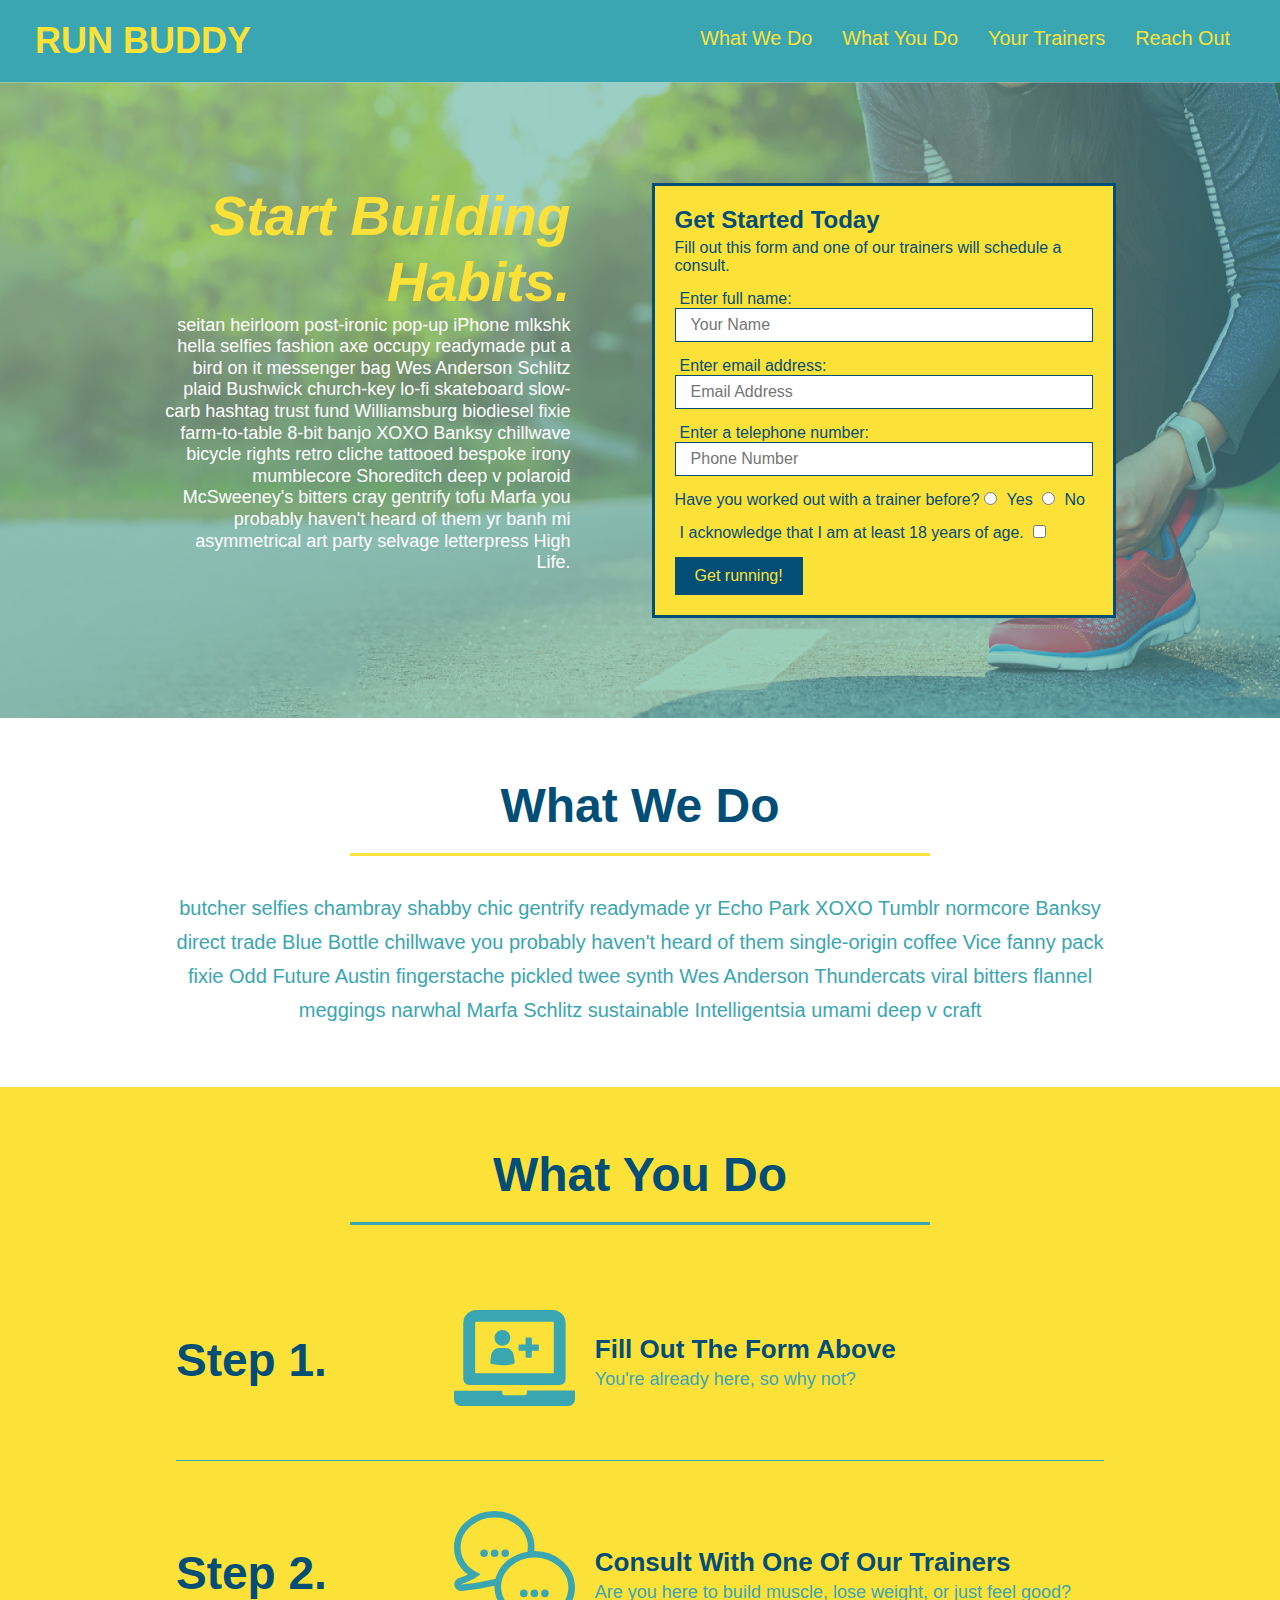
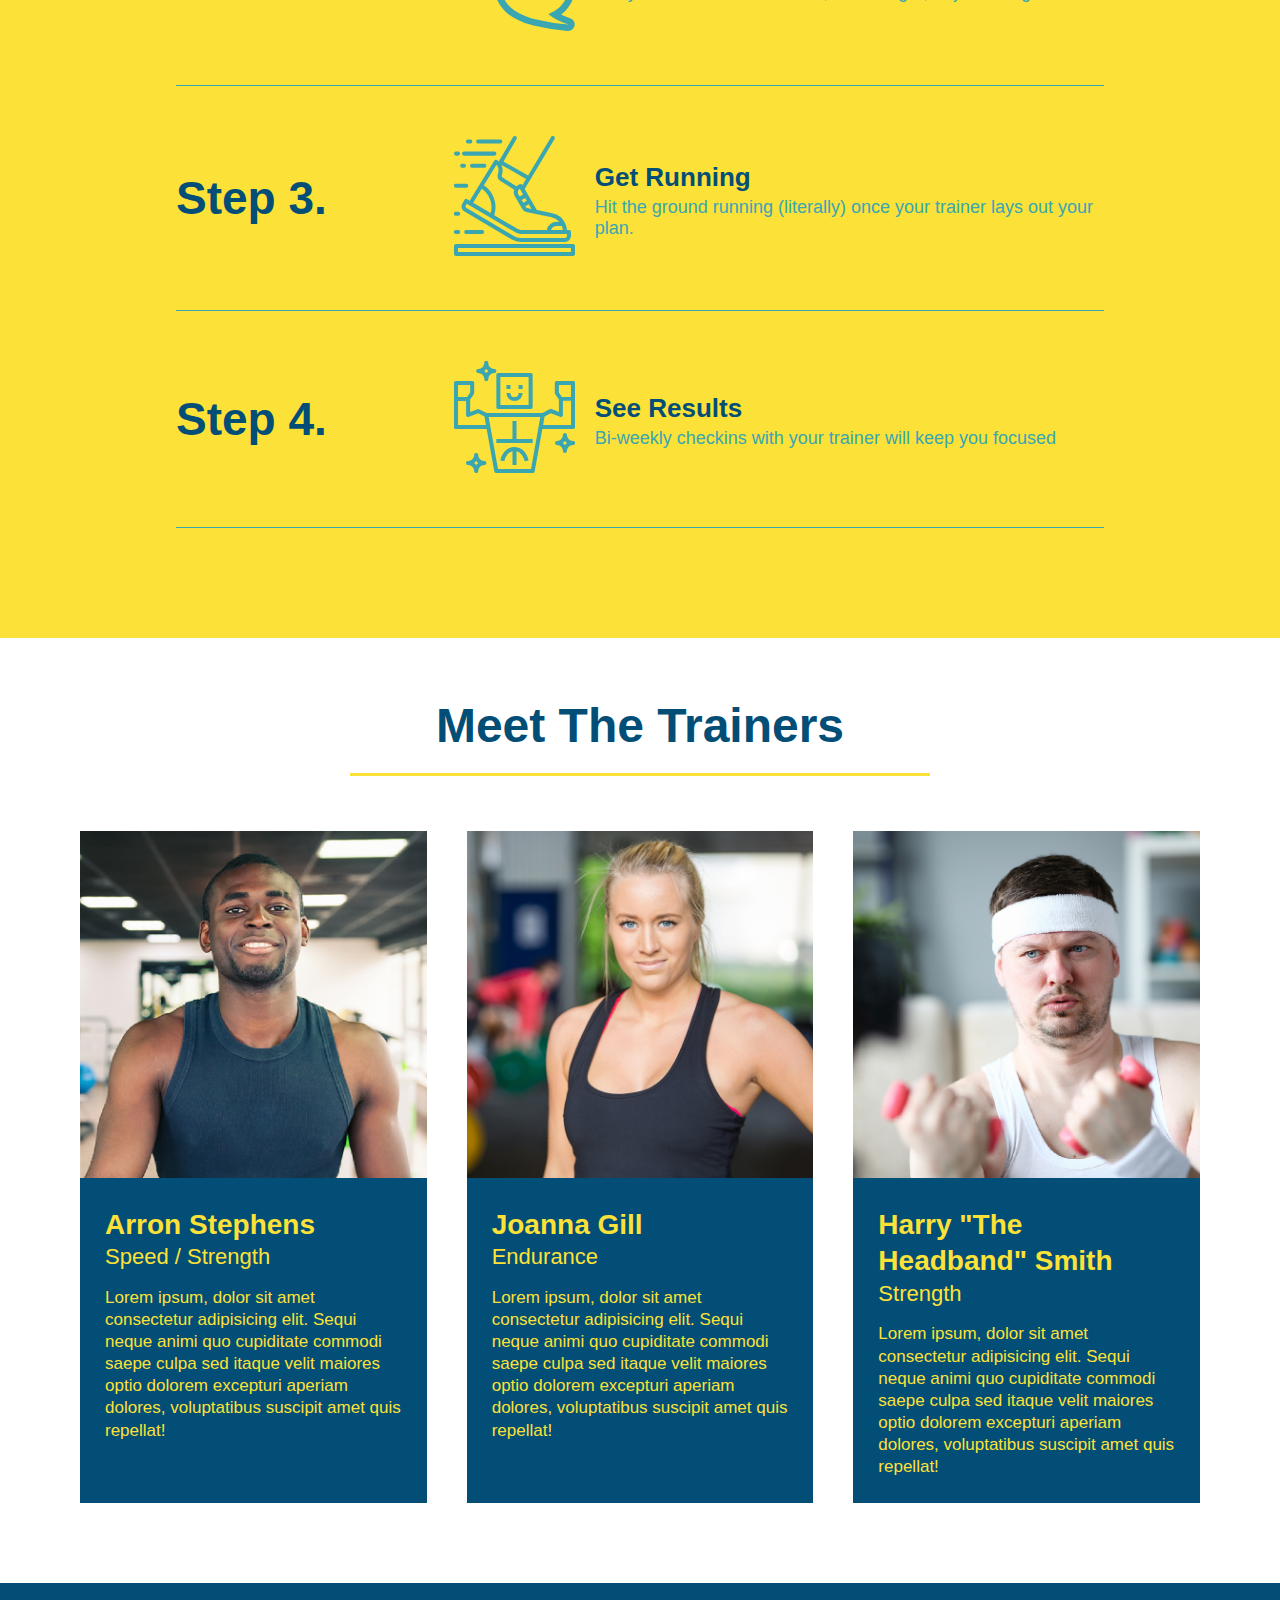
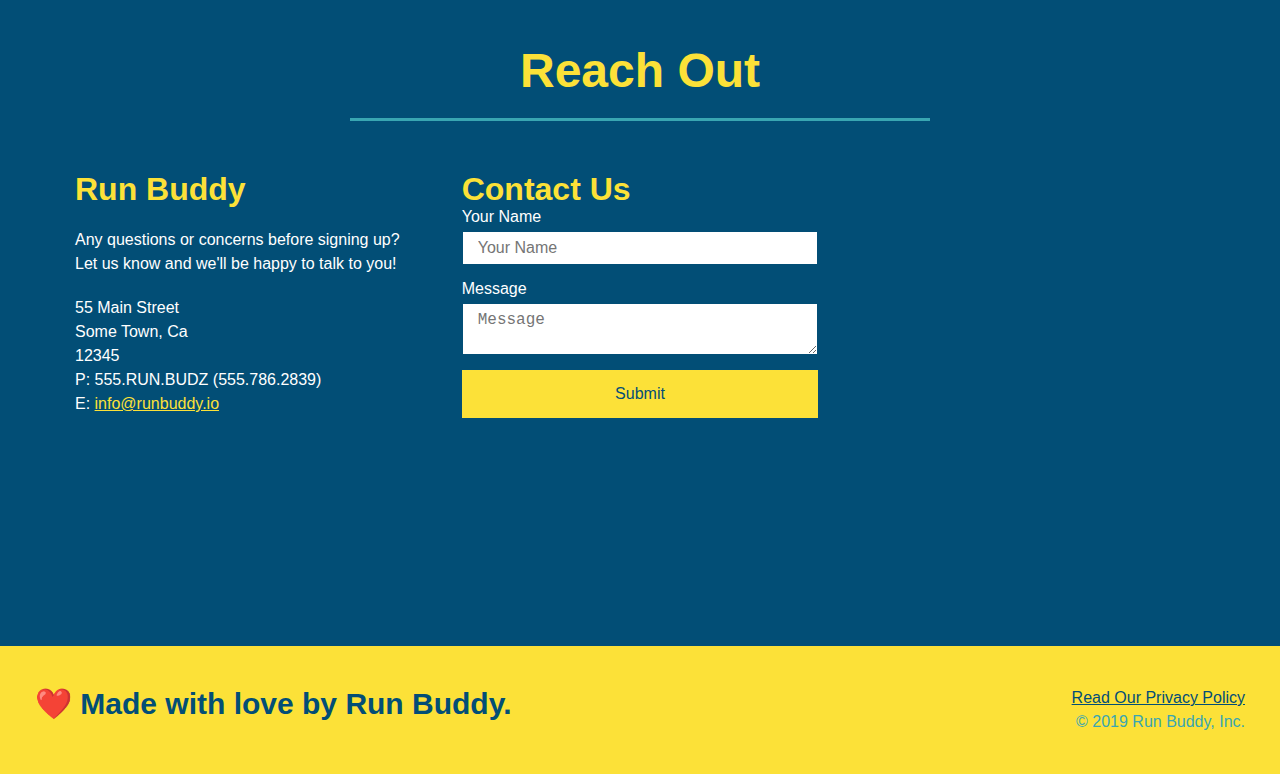
==== commit e6688652: "add media queries" ====
--- a/index.html
+++ b/index.html
@@ -1,7 +1,7 @@
 <!DOCTYPE html>
 <html lang="en">
   <head>
-    <meta charset="UTF-8" />
+    <meta name="viewport" content="width=device-width, initial-scale=1.0" charset="UTF-8" />
     <link rel="stylesheet" href="./assets/css/style.css">
     <title>Run Buddy</title>
   </head>
--- a/assets/css/style.css
+++ b/assets/css/style.css
@@ -45,7 +45,7 @@
 }
 
 header nav ul li a {
-  margin: 0 30px;
+  padding: 10px 15px;
   font-weight: lighter;
   font-size: 1.55vw;
 }
@@ -93,6 +93,7 @@
   display: flex;
   justify-content: center;
   flex-wrap: wrap;
+  align-items: flex-start;
 }
 
 .hero-cta {
@@ -101,7 +102,7 @@
   margin: 3.5%;
   color: #fff;
   font-size: 18px;
-  line-height: 1.3;
+  line-height: 1.2;
 }
 
 .hero-cta h2 {
@@ -153,7 +154,7 @@
 
 /* SECTION TITLE STYLES START */
 .section-title {
-  font-size: 55px;
+  font-size: 48px;
   border-bottom: 3px solid;
   color: #024e76;
   padding-bottom: 20px;
@@ -358,4 +359,101 @@
 
 .flex-row {
   display: flex;
+}
+
+/* MEDIA QUERY FOR SMALLER DESKTOP SCREENS AND SMALLER */
+@media screen and (max-width: 980px) {
+ header { 
+   padding-bottom: 0px;
+  justify-content: center;
+  }
+
+  header h1 {
+    width: 100%;
+    text-align: center;
+  }header nav ul {
+    margin-top: 20px;
+    width: 100%;
+    justify-content: center;
+  }
+
+
+  header nav ul li a {
+    font-size: 20px;
+  }
+
+  footer h2, footer div {
+    text-align: center;
+    width: 100%;
+  }
+
+  .hero-cta, .hero-form {
+    width: 100%;
+  }
+
+  .hero-cta {
+    text-align: center;
+  }
+
+  .section-title {
+    width: 80%;
+  }
+
+  .trainer{
+    flex: 0 70%;
+  }
+
+  .contact-info iframe {
+    flex: 1 100%;
+  }
+}
+
+/* MEDIA QUERY FOR TABLETS AND SMALLER */
+@media screen and (max-width: 768px) {
+  section {
+    padding: 30px 15px;
+  }
+  .step h3 {
+    flex: 1 100%;
+    text-align: center;
+  }
+  .step-info {
+    flex: 2 100%;
+    text-align: center;
+    justify-content: center;
+  }
+  .step-img {
+    flex: 0 32%;
+    margin-right: 0;
+    margin-top: 15px;
+    margin-bottom: 15px;
+  }
+  .step-text {
+    flex: 100%;
+  }
+}
+
+/* MEDIA QUERY FOR MOBILE PHONES AND SMALLER */
+@media screen and (max-width: 575px) {
+ .hero-form button {
+   width: 100%;
+  }
+  .section-title {
+    width: 95%;
+  }
+  .intro p {
+    width: 100%;
+  }
+  .trainer {
+    flex: 0 100%;
+  }
+  .contact-info {
+    text-align: center;
+  }
+  .contact-info > * {
+    flex: 0 100%;
+  }
+  .contact-form {
+    order: 3;
+  }
 }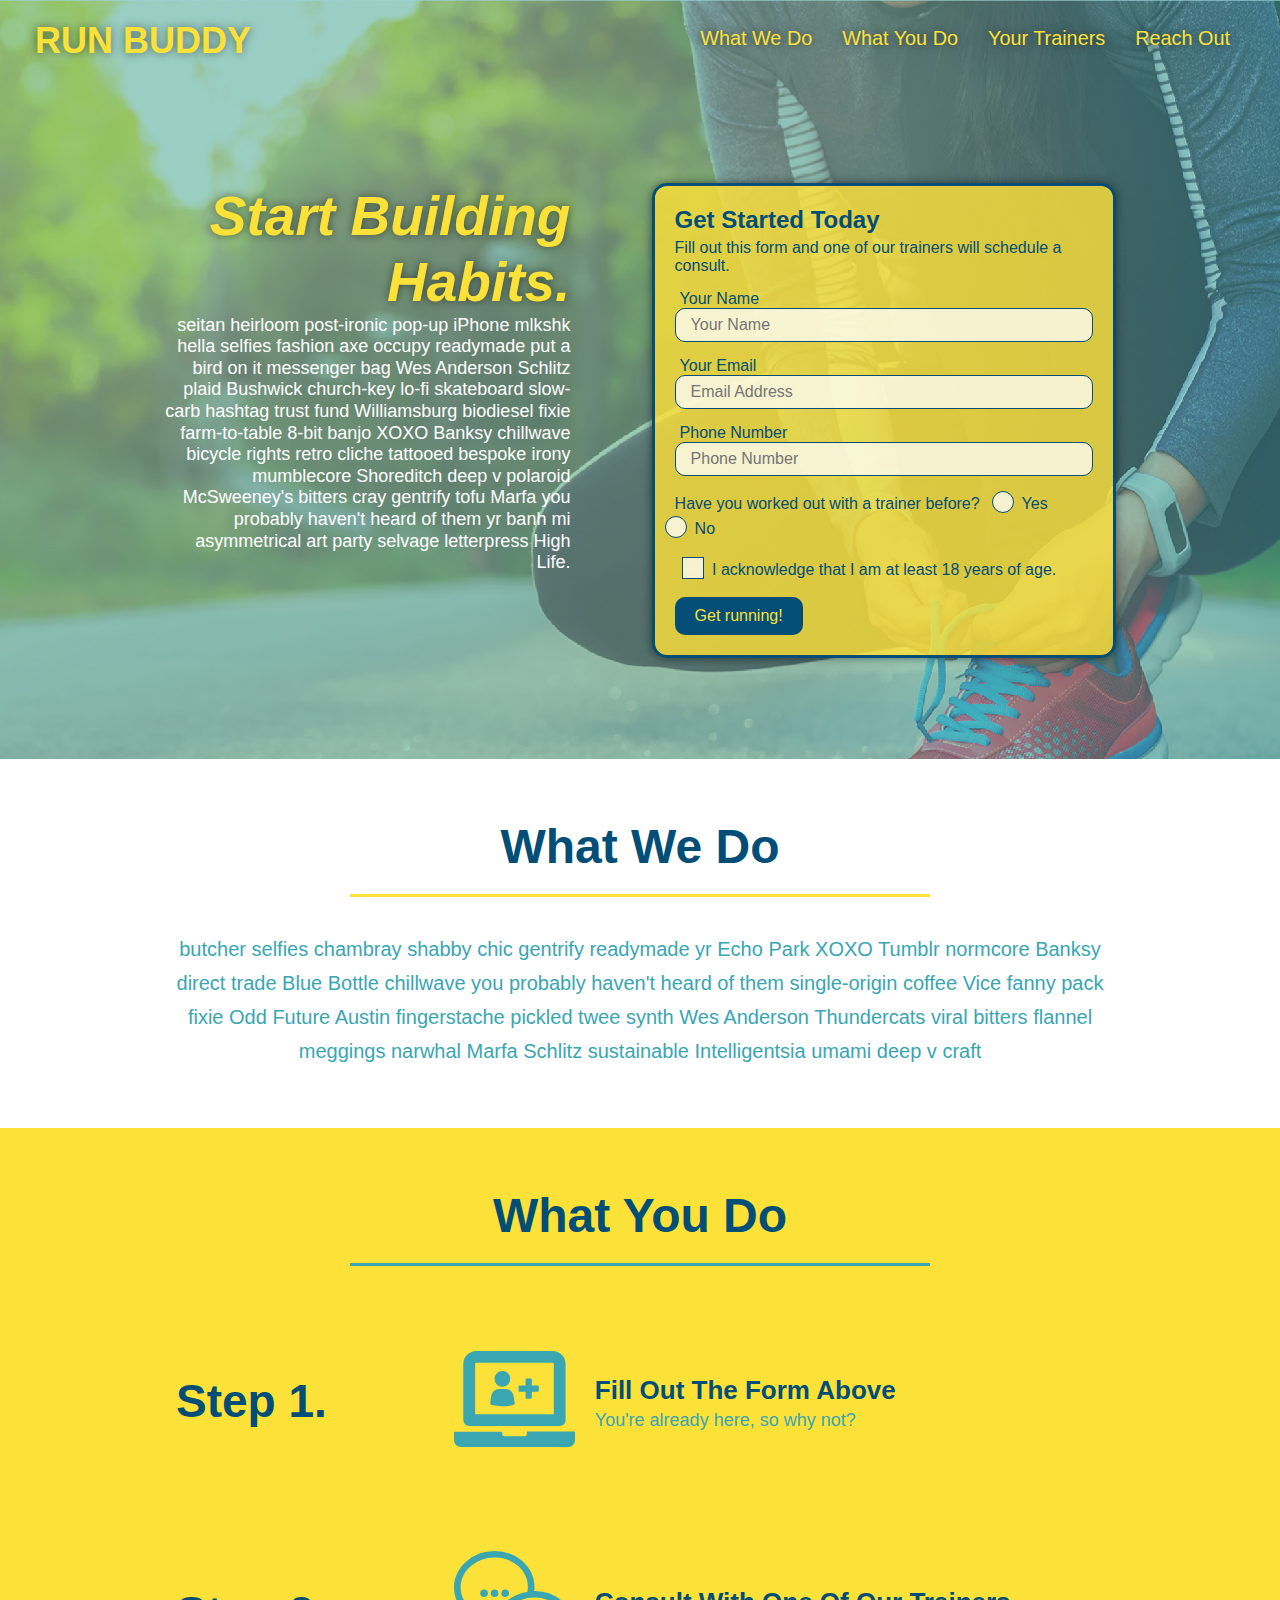
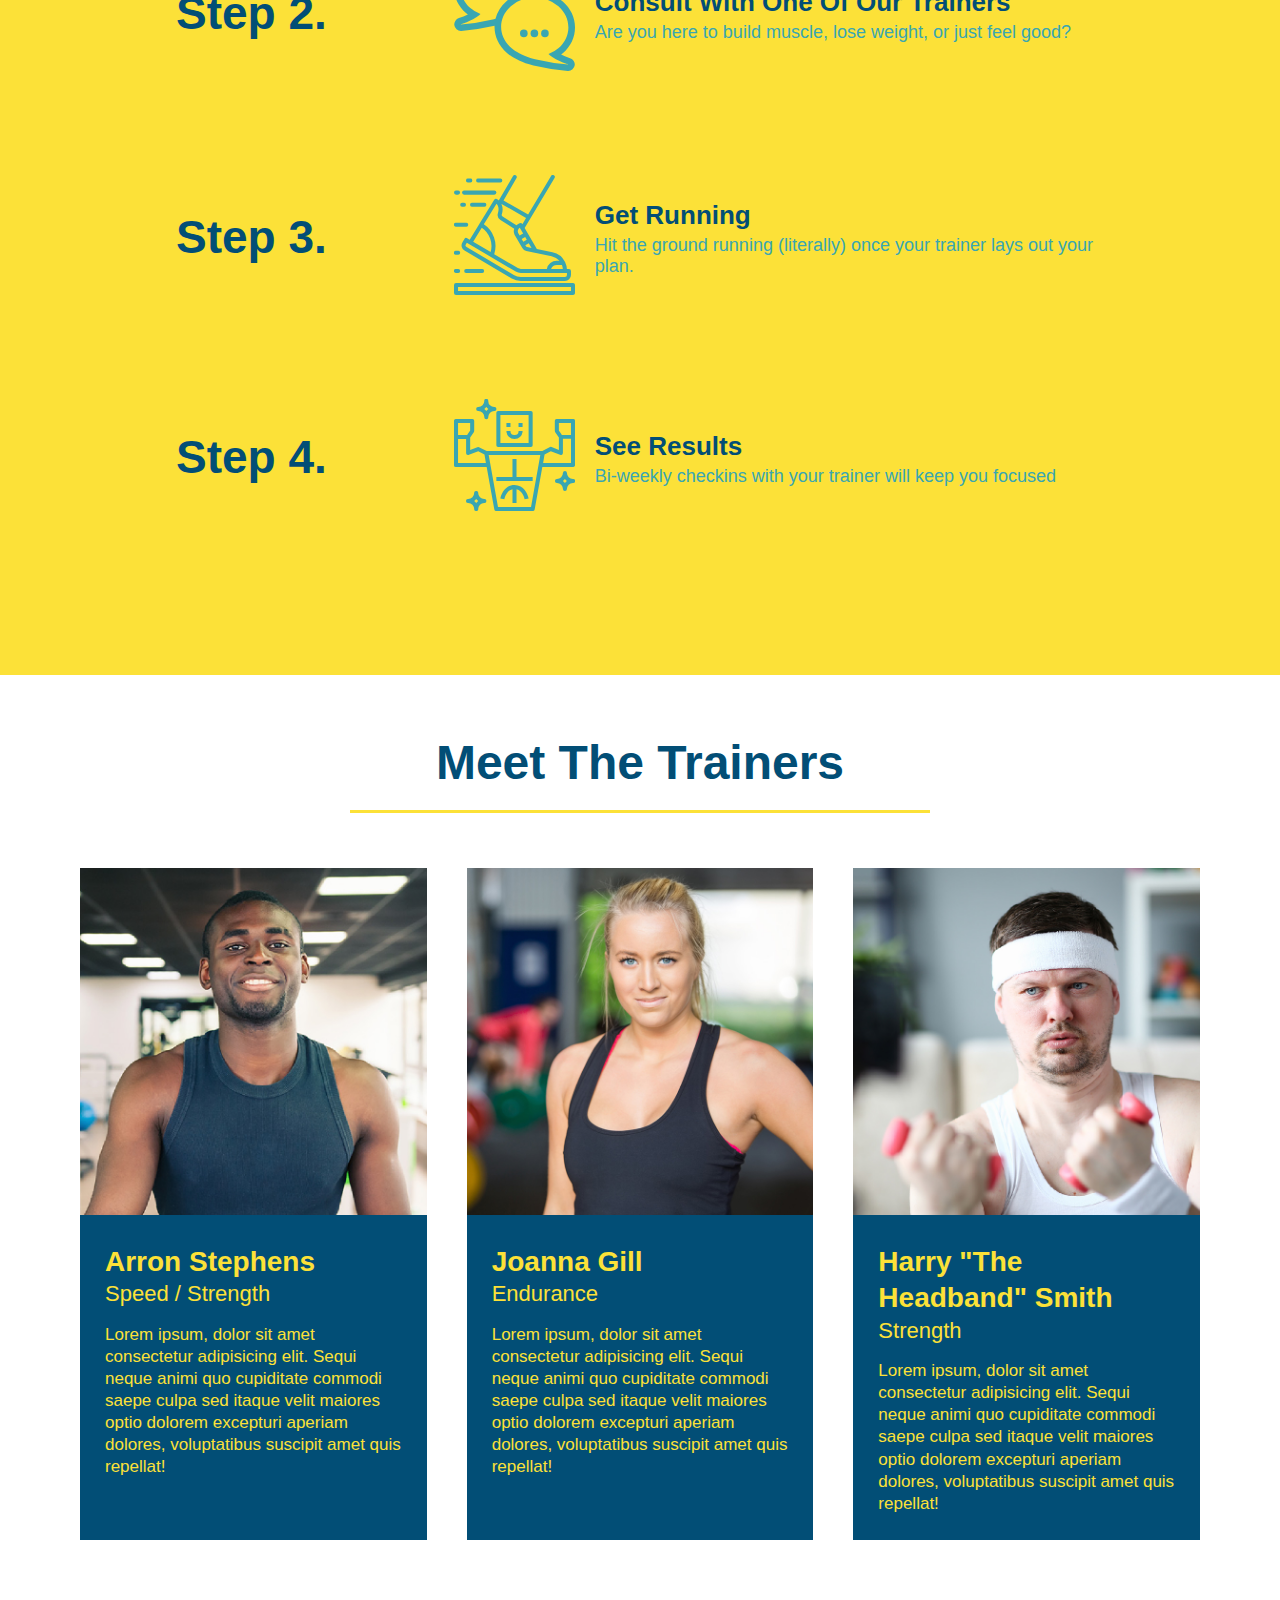
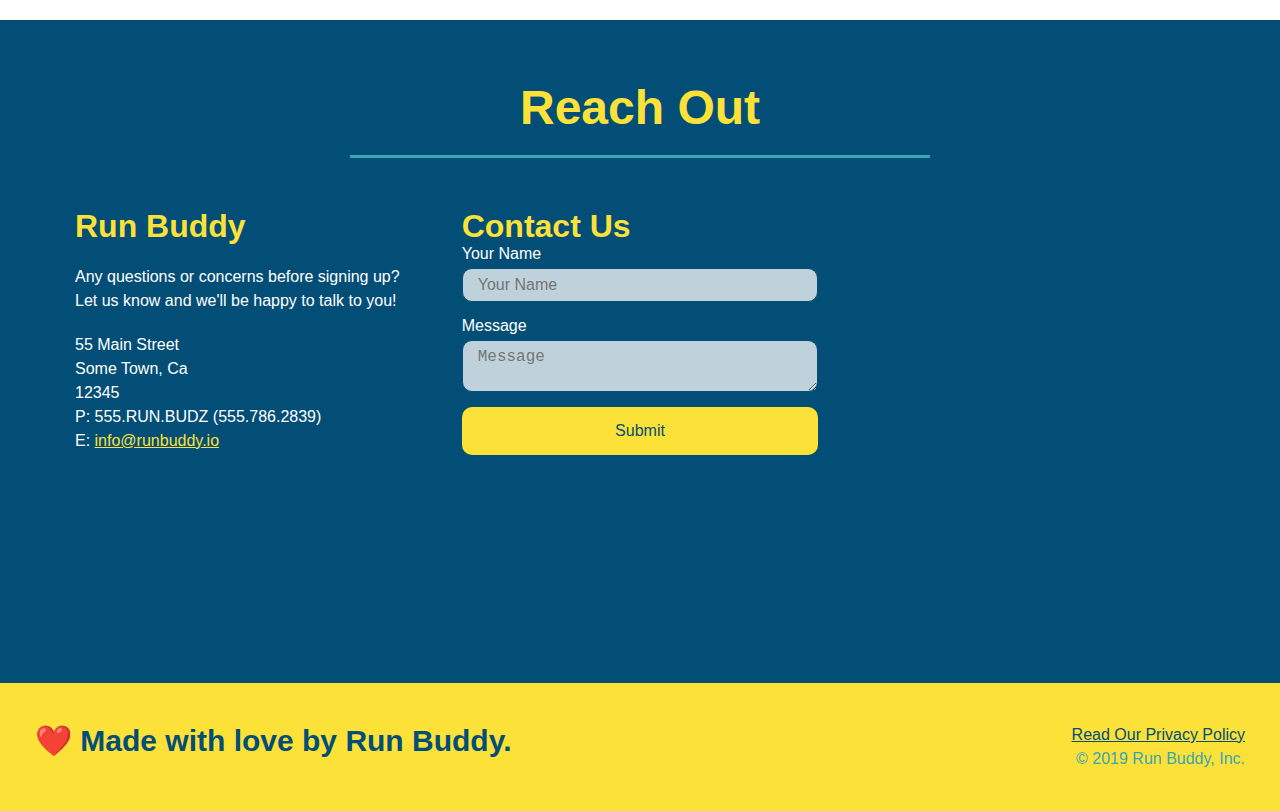
==== commit e3fcc3b8: "final css touches and format" ====
--- a/index.html
+++ b/index.html
@@ -1,7 +1,8 @@
 <!DOCTYPE html>
 <html lang="en">
   <head>
-    <meta name="viewport" content="width=device-width, initial-scale=1.0" charset="UTF-8" />
+    <meta charset="UTF-8" />
+    <meta name="viewport" content="width=device-width, initial-scale=1.0" />
     <link rel="stylesheet" href="./assets/css/style.css">
     <title>Run Buddy</title>
   </head>
@@ -25,7 +26,6 @@
           <li>
             <a href="#reach-out">Reach Out</a>
           </li>
-          
         </ul>
       </nav>
     </header>
@@ -48,24 +48,28 @@
         <h3>Get Started Today</h3>
         <p>Fill out this form and one of our trainers will schedule a consult.</p>
         <form>
-          <label for="name">Enter full name:</label>
+          <label for="name">Your Name</label>
           <input type="text" placeholder="Your Name" id="name" name="name" class="form-input" />
-          <label for="email">Enter email address:</label>
+          <label for="email">Your Email</label>
           <input type="email" placeholder="Email Address" id="email" name="email" class="form-input" />
-          <label for="phone">Enter a telephone number:</label>
+          <label for="phone">Phone Number</label>
           <input type="tel" placeholder="Phone Number" name="phone" id="phone" class="form-input" />
           <p>
-            Have you worked out with a trainer before? 
-            <input type="radio" name="trainer-confirm" id="trainer-yes" />
-            <label for="trainer-yes">Yes</label>
-            <input type="radio" name="trainer-confirm" id="trainer-no"/>
-            <label for="trainer-no">No</label>
+            Have you worked out with a trainer before?
+            <span class="radio-wrapper">
+              <input type="radio" name="trainer-confirm" id="trainer-yes" />
+              <label for="trainer-yes">Yes</label>
+            </span>
+            <span class="radio-wrapper">
+              <input type="radio" name="trainer-confirm" id="trainer-no" />
+              <label for="trainer-no">No</label>
+            </span>
           </p>
           <p>
-            <label for="checkbox">
-              I acknowledge that I am at least 18 years of age.
-            </label>
-            <input type="checkbox" name="checkpoint1" id="checkbox" />
+            <span class="checkbox-wrapper">
+              <input type="checkbox" name="checkpoint1" id="checkbox" />
+              <label for="checkbox">I acknowledge that I am at least 18 years of age.</label>
+            </span>
           </p>
           <button type="submit">
             Get running!
--- a/assets/css/style.css
+++ b/assets/css/style.css
@@ -1,3 +1,9 @@
+:root {
+  --primary-color: #fce138;
+  --secondary-color: #024e76;
+  --tertiary-color: #39a6b2;
+}
+
 * {
   box-sizing: border-box;
   margin: 0;
@@ -5,7 +11,7 @@
 }
 
 body {
-  color: #39a6b2;
+  color: var(--tertiary-color);
   font-family: Helvetica, Arial, sans-serif;
 }
 
@@ -14,22 +20,31 @@
 
 header {
   padding: 20px 35px;
-  background-color: #39a6b2;
+  background-color: var(--tertiary-color);
   display: flex;
   justify-content: space-between;
   flex-wrap: wrap;
+  position: sticky;
+  position: -webkit-sticky;
+  top: 0;
+  background-image: url("../images/hero-bg.jpg");
+  background-size: cover;
+  background-attachment: fixed;
+  background-position: 80%;
+  z-index: 9999;
 }
 
 header h1 {
   font-weight: bold;
   margin: 0;
   font-size: 36px;
-  color: #fce138;
+  color: var(--primary-color);
+  text-shadow: 0 0 10px rgba(0, 0, 0, 0.5);
 }
 
 header a {
   text-decoration: none;
-  color: #fce138;
+  color: var(--primary-color);
 }
 
 header nav {
@@ -48,6 +63,14 @@
   padding: 10px 15px;
   font-weight: lighter;
   font-size: 1.55vw;
+  text-shadow: 0 0 10px rgba(0, 0, 0, 0.5);
+}
+
+header nav ul li a:hover {
+  background: var(--primary-color);
+  color: var(--secondary-color);
+  border-radius: 15px;
+  text-shadow: none;
 }
 
 /* HEADER / NAVBAR STYLES END */
@@ -56,7 +79,7 @@
 
 /* FOOTER STYLES START */
 footer {
-  background: #fce138;
+  background: var(--primary-color);
   padding: 40px 35px;
   display: flex;
   justify-content: space-between;
@@ -65,7 +88,7 @@
 }
 
 footer h2 {
-  color: #024e76;
+  color: var(--secondary-color);
   font-size: 30px;
   margin: 0;
 }
@@ -76,7 +99,7 @@
 }
 
 footer a {
-  color: #024e76;
+  color: var(--secondary-color);
 }
 /* END FOOTER STYLES */
 
@@ -89,11 +112,12 @@
 .hero {
   background-image: url('../images/hero-bg.jpg');
   background-size: cover;
-  background-position: center;
   display: flex;
   justify-content: center;
   flex-wrap: wrap;
   align-items: flex-start;
+  background-attachment: fixed;
+  background-position: 80%;
 }
 
 .hero-cta {
@@ -108,16 +132,23 @@
 .hero-cta h2 {
   font-style: italic;
   font-size: 55px;
-  color: #fce138;
+  color: var(--primary-color);
+  text-shadow: 0 0 10px rgba(0, 0, 0, 0.5);
 }
 
 .hero-form {
-  border: 3px solid #024e76;
-  background-color: #fce138;
+  border: 3px solid var(--secondary-color);
+  background-color: rgba(255, 225, 56, 0.8);
   padding: 20px;
-  color: #024e76;
+  color: var(--secondary-color);
   width: 40%;
   margin: 3.5%;
+  border-radius: 15px;
+  box-shadow: 0 0 10px rgba(0, 0, 0, 0.5);
+}
+
+.hero-form button:hover {
+  background-color: var(--tertiary-color);  
 }
 
 .hero-form h3 {
@@ -129,13 +160,20 @@
 }
 
 .form-input {
-  border: 1px solid #024e76;
+  border: 1px solid var(--secondary-color);
   display: block;
   padding: 7px 15px;
   font-size: 16px;
-  color: #024e76;
+  color: var(--secondary-color);
   width: 100%;
   margin-bottom: 15px; 
+  border-radius: 10px;
+  background-color: rgba(255,255,255, 0.75);
+}
+
+.form-input:focus {
+  background-color: rgba(255,255,255, 1);
+  outline: none;
 }
 
 .hero-form label {
@@ -143,12 +181,73 @@
 }
 
 .hero-form button {
-  color: #fce138;
-  background-color: #024e76;
+  color: var(--primary-color);
+  background-color: var(--secondary-color);
   border: none;
   padding: 10px 20px;
   font-size: 16px;
+  border-radius: 10px;
 } 
+
+.checkbox-wrapper input, .radio-wrapper input {
+  opacity: 0;
+}
+
+.checkbox-wrapper label, .radio-wrapper label {
+  position: relative;
+  left: 10px;
+  margin: 10px;
+  line-height: 1.6;
+}
+
+.checkbox-wrapper label::before, .radio-wrapper label::before {
+  content: "";
+  height: 20px;
+  width: 20px;
+  background: rgba(255, 255, 255, 0.75);  
+  border: 1px solid var(--secondary-color);  
+  position: absolute;
+  top: -4px;
+  left: -30px;
+}
+
+.radio-wrapper label::before {
+  border-radius: 50%;
+}
+
+.radio-wrapper label::after {
+  content: "";
+  height: 20px;
+  width: 20px;
+  border-radius: 50%;
+  background: var(--secondary-color);
+  position: absolute;
+  left: -29px;
+  top: -3px;
+  background-image: radial-gradient(circle, var(--tertiary-color), var(--secondary-color));
+}
+
+.checkbox-wrapper label::after {
+  content: "";
+  height: 6px;
+  width: 14px;
+  border-left: 2px solid var(--secondary-color);
+  border-bottom: 2px solid var(--secondary-color);
+  position: absolute;
+  left: -26px;
+  top: 1px;
+  transform: rotate(-58deg);
+}
+
+.checkbox-wrapper input + label::after, 
+.radio-wrapper input + label::after {
+  content: none;
+}
+
+.checkbox-wrapper input:checked + label::after, 
+.radio-wrapper input:checked + label::after {
+  content: "";
+}
 /* HERO STYLES END */
 
 
@@ -156,7 +255,7 @@
 .section-title {
   font-size: 48px;
   border-bottom: 3px solid;
-  color: #024e76;
+  color: var(--secondary-color);
   padding-bottom: 20px;
   text-align: center;
   margin: 0 auto 35px auto;
@@ -164,19 +263,18 @@
 }
 
 .primary-border {
-  border-color: #fce138;
+  border-color: var(--primary-color);
 }
 
 .secondary-border {
-  border-color: #39a6b2;
+  border-color: var(--tertiary-color);
 }
 /* SECTION TITLE STYLES END */
 
 /* WHAT WE DO STYLES */
-
 .intro p {
   line-height: 1.7;
-  color: #39a6b2;
+  color: var(--tertiary-color);
   width: 80%;
   margin: 0 auto;
   font-size: 20px;
@@ -187,22 +285,25 @@
 
 /* WHAT YOU DO STYLES START */
 .steps { 
-  background: #fce138;
+  background: var(--primary-color);
 }
 
 .step {
   margin: 50px auto;
   padding-bottom: 50px;
   width: 80%;
-  border-bottom: 1px solid #39a6b2;
   display: flex;
   flex-wrap: wrap;
   align-items: center;
   justify-content: space-between;
 }
 
+.step:last-child {
+  border-bottom: none;
+}
+
 .step h3 {
-  color: #024e76;
+  color: var(--secondary-color);
   font-size: 46px;
   flex: 1 30%;
 }
@@ -228,16 +329,15 @@
 }
 
 .step-text p {
-  color: #39a6b2;
+  color: var(--tertiary-color);
   font-size: 18px;
 }
 
 .step-text h4 {
   font-size: 26px;
   line-height: 1.5;
-  color: #024e76;
-}
-
+  color: var(--secondary-color);
+}
 /* WHAT YOU DO STYLES END */
 
 /* MEET THE TRAINERS START */
@@ -252,8 +352,8 @@
 .trainer {
   margin: 20px;
   flex: 1;
-  background: #024e76;
-  color: #fce138;
+  background: var(--secondary-color);
+  color: var(--primary-color);
 }
 
 .trainer img {
@@ -282,11 +382,11 @@
 
 /* REACH OUT STYLES START */
 .contact {
-  background: #024e76;
+  background: var(--secondary-color);
 }
 
 .contact h2 {
-  color: #fce138;
+  color: var(--primary-color);
 }
 
 .contact-info {
@@ -309,7 +409,7 @@
 }
 
 .contact-info h3 {
-  color: #fce138;
+  color: var(--primary-color);
   font-size: 32px;
 }
 
@@ -321,31 +421,42 @@
 }
 
 .contact-form input, .contact-form textarea {
-  border: 1px solid #024e76;
+  border: 1px solid var(--secondary-color);
   display: block;
   padding: 7px 15px;
   font-size: 16px;
-  color: #024e76;
+  color: var(--secondary-color);
   width: 100%;
   margin-bottom: 15px;
   margin-top: 5px;
+  border-radius: 10px;
+  background-color: rgba(255,255,255, 0.75);
+}
+
+.contact-form input:focus, .contact-form textarea:focus {
+  background-color: rgba(255,255,255, 1);
+  outline: none;
 }
 
 .contact-form button {
   width: 100%;
   border: none;
-  background: #fce138;
-  color: #024e76;
+  background: var(--primary-color);
+  color: var(--secondary-color);
   text-align: center;
   padding: 15px 0;
   font-size: 16px;
+  border-radius: 10px;
+}
+
+.contact-form button:hover {
+  color: var(--primary-color);
+  background: var(--tertiary-color);
 }
 
 .contact-info a {
-  color: #fce138;
-}
-
-
+  color: var(--primary-color);
+}
 /* REACH OUT STYLES END */
 
 /* UTILITIES */
@@ -363,21 +474,23 @@
 
 /* MEDIA QUERY FOR SMALLER DESKTOP SCREENS AND SMALLER */
 @media screen and (max-width: 980px) {
- header { 
-   padding-bottom: 0px;
-  justify-content: center;
+  header {
+    padding-bottom: 0;
+    justify-content: center;
+    position: relative;
   }
 
   header h1 {
     width: 100%;
     text-align: center;
-  }header nav ul {
+  }
+
+  header nav ul {
     margin-top: 20px;
     width: 100%;
     justify-content: center;
   }
 
-
   header nav ul li a {
     font-size: 20px;
   }
@@ -390,7 +503,7 @@
   .hero-cta, .hero-form {
     width: 100%;
   }
-
+  
   .hero-cta {
     text-align: center;
   }
@@ -398,12 +511,12 @@
   .section-title {
     width: 80%;
   }
-
-  .trainer{
+  
+  .trainer {
     flex: 0 70%;
   }
-
-  .contact-info iframe {
+  
+  .contact-info iframe{
     flex: 1 100%;
   }
 }
@@ -413,47 +526,61 @@
   section {
     padding: 30px 15px;
   }
+
   .step h3 {
     flex: 1 100%;
     text-align: center;
   }
+
   .step-info {
     flex: 2 100%;
     text-align: center;
     justify-content: center;
   }
+
   .step-img {
     flex: 0 32%;
     margin-right: 0;
     margin-top: 15px;
     margin-bottom: 15px;
   }
+
   .step-text {
-    flex: 100%;
+    flex: 100%;  
+  }
+
+  .trainer-bio h3, .trainer-bio h4 {
+    display: block;
   }
 }
 
 /* MEDIA QUERY FOR MOBILE PHONES AND SMALLER */
 @media screen and (max-width: 575px) {
- .hero-form button {
-   width: 100%;
-  }
+  .hero-form button {
+    width: 100%;
+  }
+
   .section-title {
     width: 95%;
   }
+
   .intro p {
     width: 100%;
   }
+
   .trainer {
     flex: 0 100%;
   }
+
   .contact-info {
     text-align: center;
   }
+
   .contact-info > * {
     flex: 0 100%;
   }
+
   .contact-form {
     order: 3;
   }
-}+}
